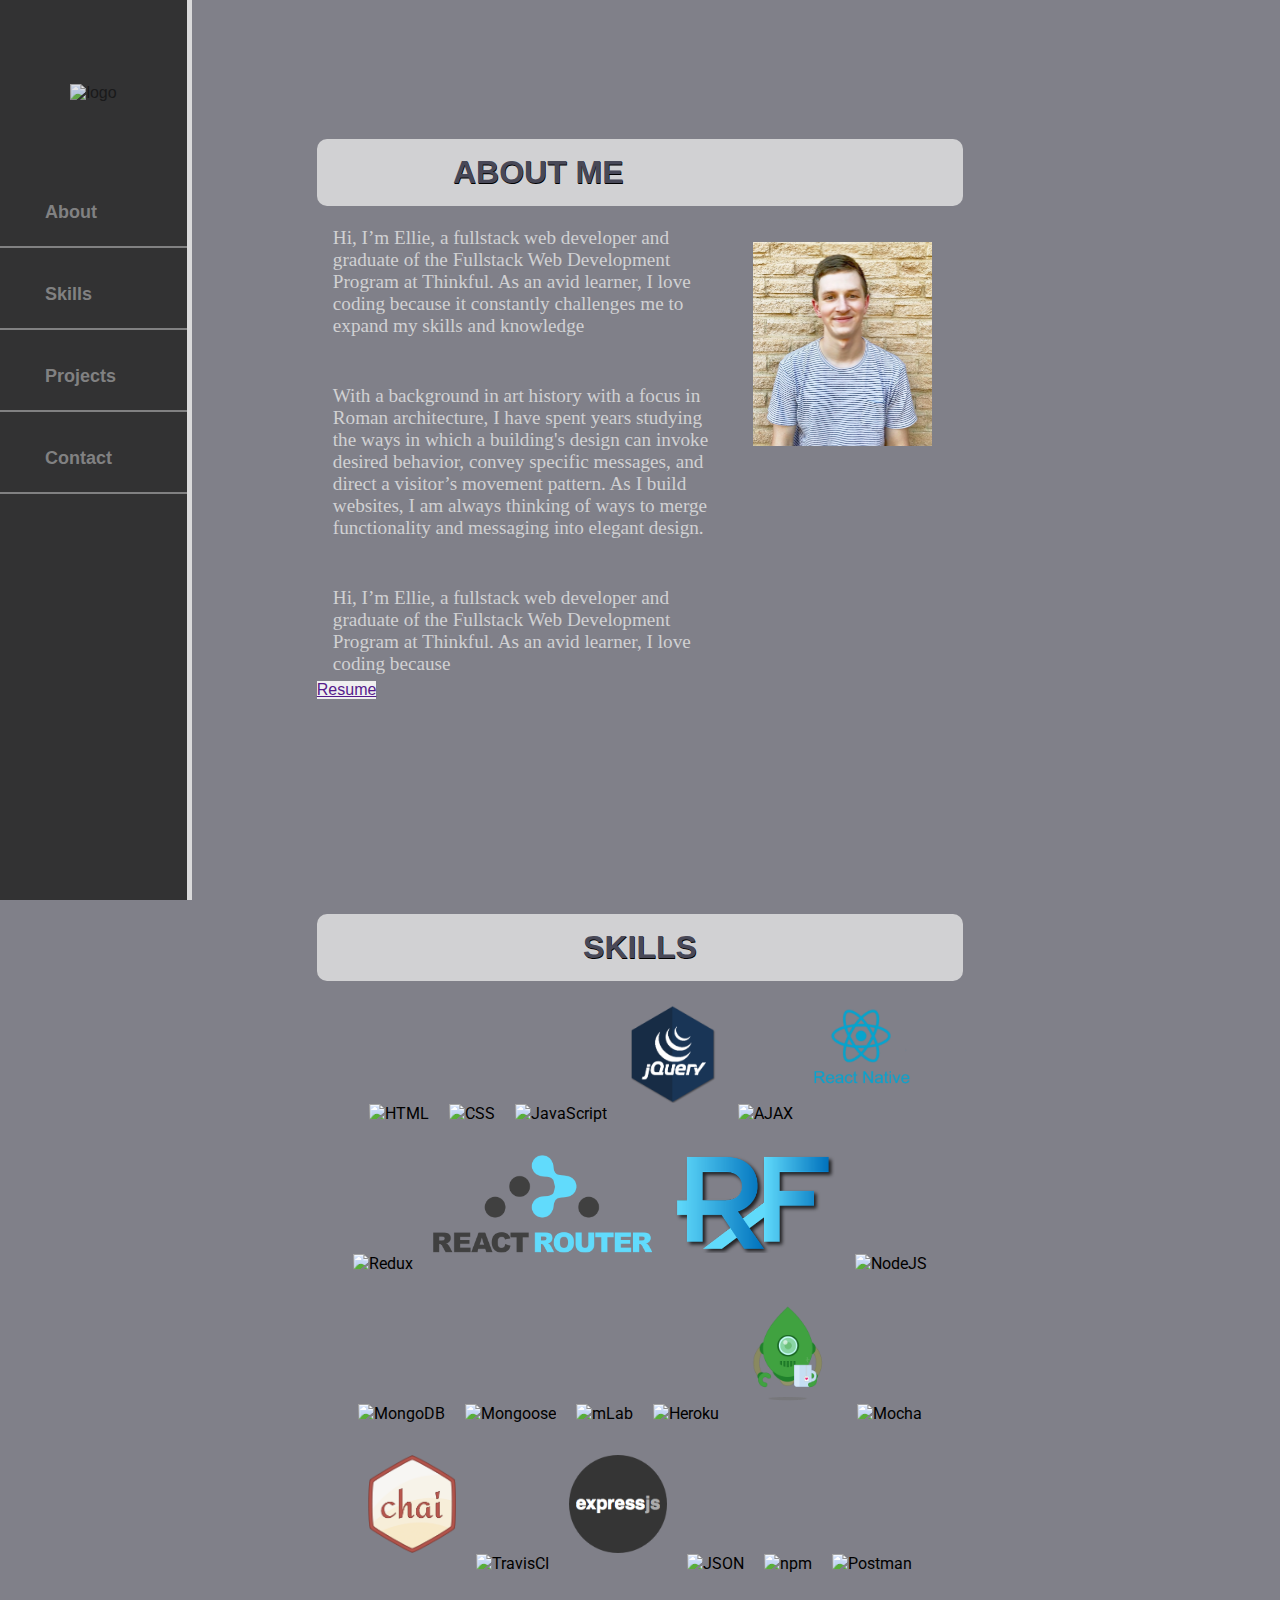
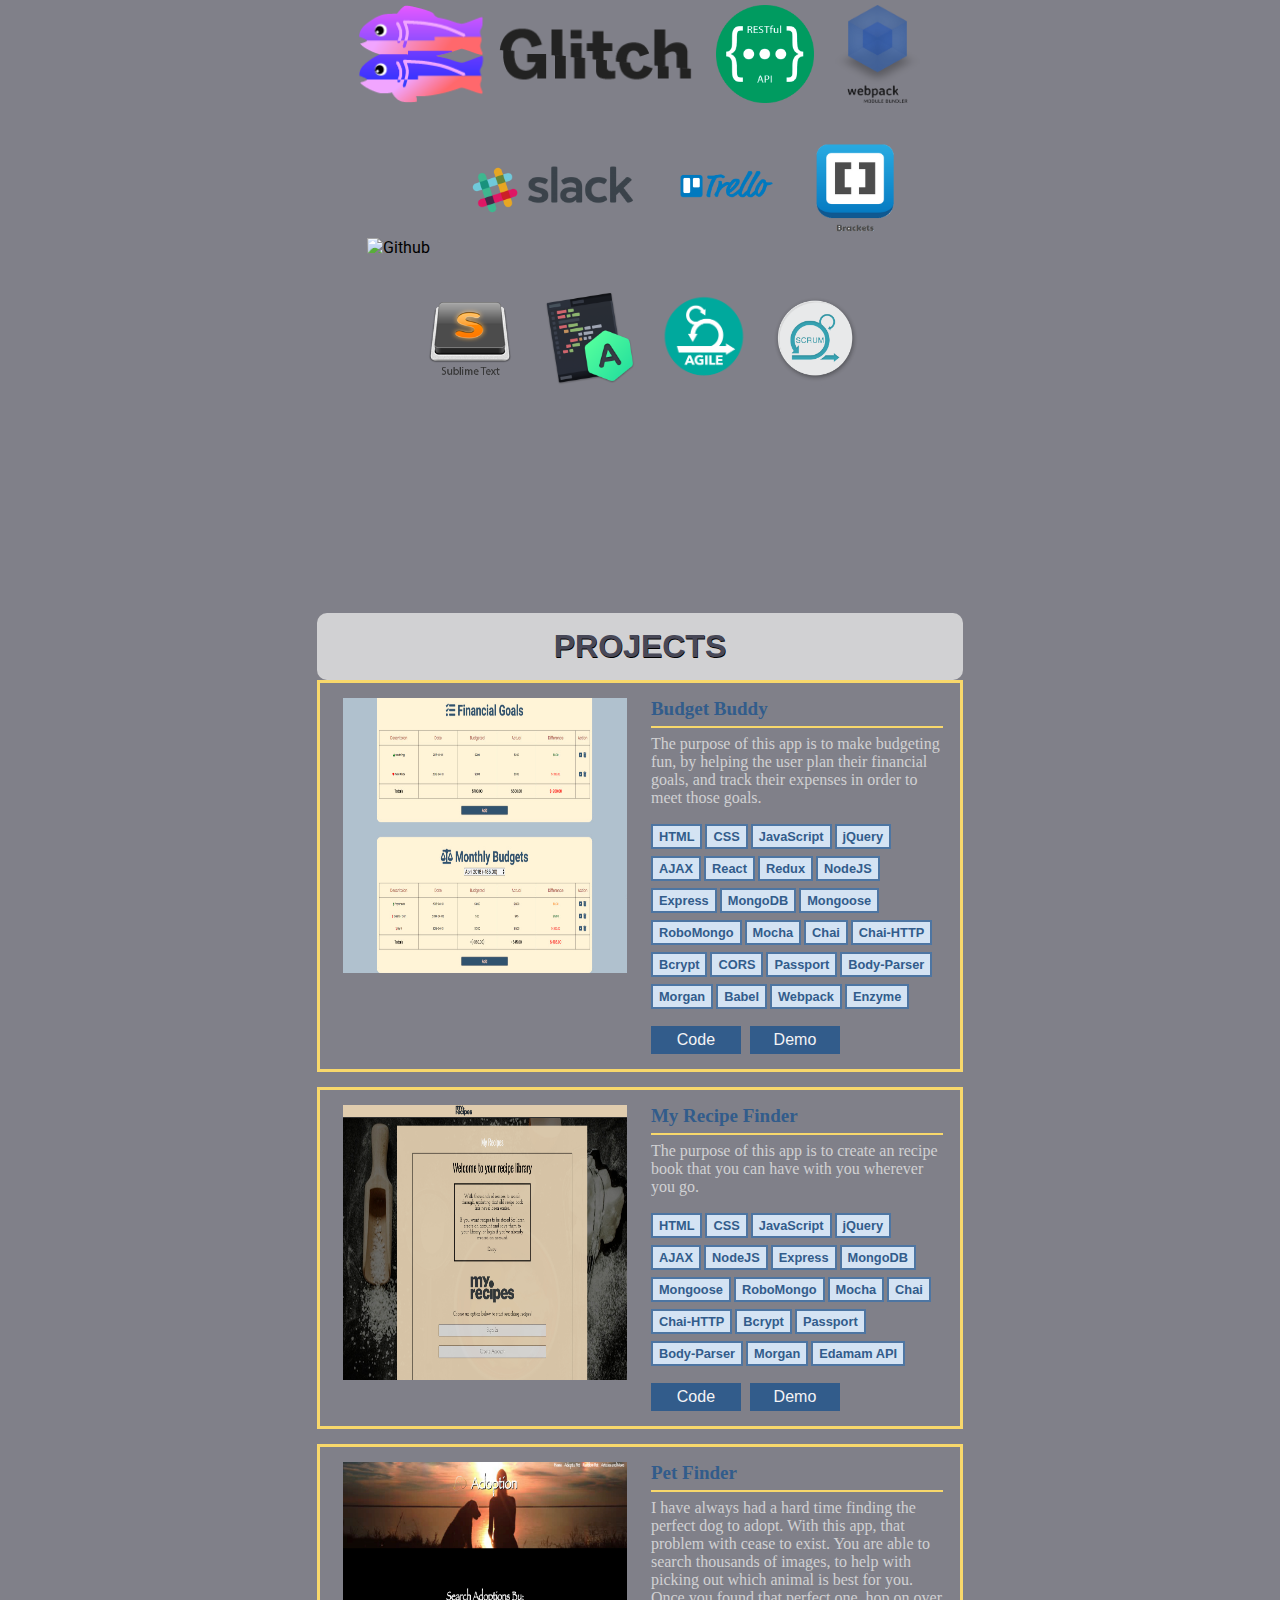
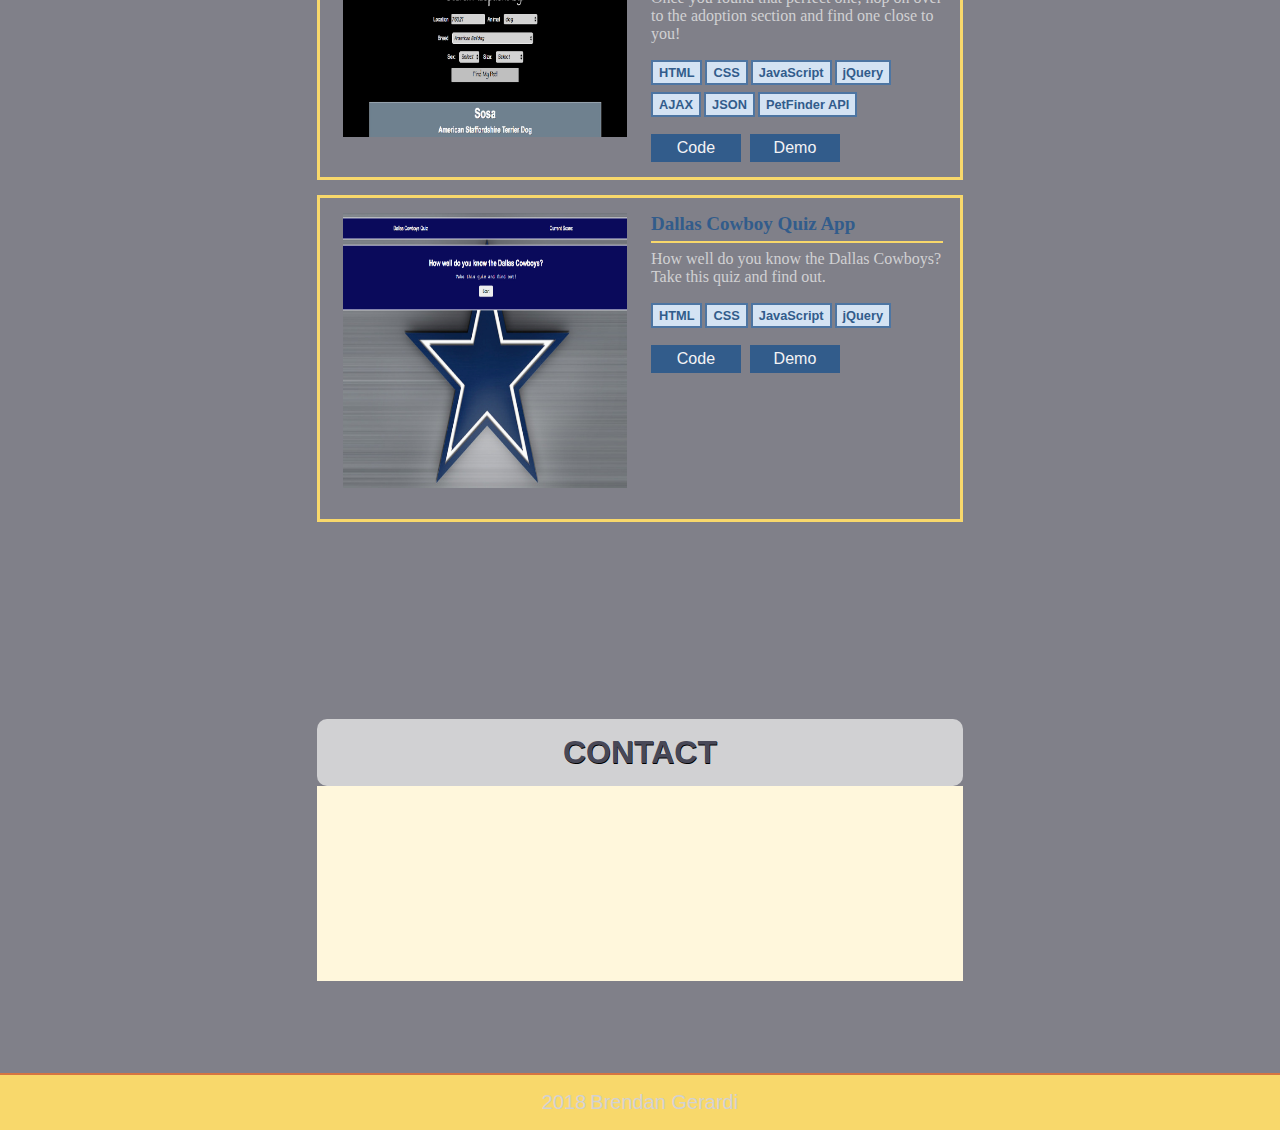
==== public/index.html @ dd5db0bd "updated icons in skill section with transparent background. added headshot" ====
<!DOCTYPE html>
<html lang="en">

<head>
    <meta charset="UTF-8">
    <meta name="viewport" content="width=device-width, initial-scale=1.0">
    <title>Portfolio Capstone</title>
    <link rel="stylesheet" href="https://use.fontawesome.com/releases/v5.0.13/css/all.css" integrity="sha384-DNOHZ68U8hZfKXOrtjWvjxusGo9WQnrNx2sqG0tfsghAvtVlRW3tvkXWZh58N9jp" crossorigin="anonymous">
    <link href="https://fonts.googleapis.com/css?family=Roboto+Mono:500|Roboto:300i" rel="stylesheet">

    <!--
<link rel="stylesheet" href="//code.jquery.com/ui/1.12.1/themes/smoothness/jquery-ui.css">
-->
    <link rel="stylesheet" href="//code.jquery.com/ui/1.12.1/themes/smoothness/jquery-ui.css">

    <link rel="stylesheet" href="./styles.css">
</head>

<body>

    <header class="headerSection">

        <div class="headerContainer">
            <h1 class="headerTitle">
                Building solutions through creative thinking
            </h1>
        </div>

        <div class="subIconContainer">
            <div class="subIcons">
                <!--                <h5 class="welcomeHeader">Check Me Out!</h5>-->
            </div>
        </div>
        <div class="subIconContainer">
            <div class="close"></div>
        </div>

    </header>

    <div class="navigation navigationActive" id="toggle">

        <!--        <div class="close"></div>-->

        <nav class="nav sidenav">

            <div class="nameContainer">
                <img src="../public/website-images/bg-logo-2.png" alt="logo">
            </div>
            <ul>
                <li class="navItem">
                    <a class="navLink" href="#about"><i class="fas fa-user-astronaut navIcon"></i> About</a>
                </li>
                <li class="navItem">
                    <a class="navLink" href="#skills"><i class="far fa-keyboard navIcon"></i> Skills</a>
                </li>
                <li class="navItem dropDown">
                    <button class="dropDownBtn"><i class="far fa-folder-open navIcon"></i> Projects
                        <i class="fa fa-caret-down caret"></i>
                    </button>
                    <div class="dropDownContainer dropDownContent active">
                        <a id="budget" href="">Budget Buddy</a>
                        <a id="recipe" href="">My Recipe Finder</a>
                        <a id="pet" href="">Pet Finder</a>
                        <a id="cowboys" href="">Dallas Cowboys Quiz</a>
                    </div>
                </li>
                <li class="navItem dropDown">
                    <button class="dropDownBtn"><i class="fab fa-rocketchat navIcon"></i> Contact
                        <i class="fa fa-caret-down caret"></i>
                    </button>
                    <div class="dropDownContainer dropDownContent active">
                        <a id="email" href="">Email</a>
                        <a id="github" href="">Github</a>
                        <a id="linkedin" href="">LinkedIn</a>
                        <a id="angleslist" href="">Angels List</a>
                    </div>
                </li>
            </ul>
        </nav>

    </div>

    <section class="aboutMe">

        <div class="sectionContainer">

            <h3 class="sectionTitle specialTitle">
                ABOUT ME
                <img src="../public/website-images/portfolio-headshot.jpg" alt="headshot" class="col-4">
            </h3>

            <div class="aboutMeContainer">
                <p class="aboutMeContent">Hi, I’m Ellie, a fullstack web developer and graduate of the Fullstack Web Development Program at Thinkful. As an avid learner, I love coding because it constantly challenges me to expand my skills and knowledge</p>
                <br>
                <br>
                <p class="aboutMeContent">With a background in art history with a focus in Roman architecture, I have spent years studying the ways in which a building's design can invoke desired behavior, convey specific messages, and direct a visitor’s movement pattern. As I build websites, I am always thinking of ways to merge functionality and messaging into elegant design.</p>
                <br>
                <br>
                <p class="aboutMeContent">Hi, I’m Ellie, a fullstack web developer and graduate of the Fullstack Web Development Program at Thinkful. As an avid learner, I love coding because</p>

                <div class="headShotContainer">

                    <button><a href="" target="_blank">Resume</a></button>

                </div>

            </div>

        </div>

    </section>

    <section class="skills">

        <div class="sectionContainer">

            <h3 class="sectionTitle specialTitle">SKILLS</h3>
            <div class="skillIconsContainer">
                <img src="../github-images/html-logo-2.png" alt="HTML">
                <img src="../github-images/css-logo.png" alt="CSS">
                <img src="../github-images/js-logo.png" alt="JavaScript">
                <img src="../github-images/jquery-logo-new.png" alt="jQuery">
                <img src="../github-images/ajax-logo.png" alt="AJAX">
                <img src="../github-images/react-native-logo.png" alt="React">
                <img src="../github-images/redux.png" alt="Redux">
                <img src="../github-images/react-router-demo.png" alt="React Router">
                <img src="../github-images/redux-from-logo.png" alt="Redux Form">
                <img src="../github-images/node-logo-2.png" alt="NodeJS">
                <img src="../github-images/mongodb-logo.png" alt="MongoDB">
                <img src="../github-images/mongoose-letters.png" alt="Mongoose">
                <img src="../github-images/mlab-logo.png" alt="mLab">
                <img src="../github-images/heroku-logo.png" alt="Heroku">
                <img src="../github-images/robomongo-tea-2-1.png" alt="RoboMongo">
                <img src="../github-images/mocha-logo.png" alt="Mocha">
                <img src="../github-images/chai-logo.png" alt="Chai">
                <img src="../github-images/travis-ci-logo.png" alt="TravisCI">
                <img src="../github-images/expressjs.png" alt="Express">
                <img src="../github-images/json-logo.png" alt="JSON">
                <img src="../github-images/npm-logo.png" alt="npm">
                <img src="../github-images/postman-logo.png" alt="Postman">
                <img src="../github-images/glitch.png" alt="Glitch">
                <img src="../github-images/restful-api.png" alt="Rest API">
                <img src="../github-images/webpack-icon2.png" alt="Webpack">
                <img src="../github-images/github-logo.png" alt="Github">
                <img src="../github-images/slack-trans.png" alt="Slack">
                <img src="../github-images/trello.png" alt="Trello">
                <img src="../github-images/brackets-logo.png" alt="Brackets">
                <img src="../github-images/sublime-text_logo.png" alt="Sublime Text">
                <img src="../github-images/atom.png" alt="Atom">
                <img src="../github-images/agile-logo.png" alt="Agile">
                <img src="../github-images/scrum-logo.png" alt="Scrum">
            </div>

        </div>

    </section>

    <section class="projects">

        <div class="sectionContainer">


            <h3 class="sectionTitle specialTitle">PROJECTS</h3>

            <div class="projectContainer col-12">

                <img class="col-6" src="../github-images/budget-buddy-demo.jpg" alt="budget_buddy_demo" />

                <div class="projectDescription col-6">
                    <h6>Budget Buddy</h6>
                    <p>The purpose of this app is to make budgeting fun, by helping the user plan their financial goals, and track their expenses in order to meet those goals.</p>

                    <ul class="projectSkills">
                        <li>HTML</li>
                        <li>CSS</li>
                        <li>JavaScript</li>
                        <li>jQuery</li>
                        <li>AJAX</li>
                        <li>React</li>
                        <li>Redux</li>
                        <li>NodeJS</li>
                        <li>Express</li>
                        <li>MongoDB</li>
                        <li>Mongoose</li>
                        <li>RoboMongo</li>
                        <li>Mocha</li>
                        <li>Chai</li>
                        <li>Chai-HTTP</li>
                        <li>Bcrypt</li>
                        <li>CORS</li>
                        <li>Passport</li>
                        <li>Body-Parser</li>
                        <li>Morgan</li>
                        <li>Babel</li>
                        <li>Webpack</li>
                        <li>Enzyme</li>
                    </ul>

                    <a href="https://github.com/bgerardi20/budget-buddy-react-capstone-react" target="_blank">Code</a>
                    <a href="https://budget-buddy-react-capstone.herokuapp.com/" target="_blank">Demo</a>

                </div>

            </div>

            <div class="projectContainer col-12">

                <img class="col-6" src="../github-images/my-recipe-finder-demo.jpg" alt="my_recipe_finder_demo" />

                <div class="projectDescription col-6">
                    <h6>My Recipe Finder</h6>
                    <p>The purpose of this app is to create an recipe book that you can have with you wherever you go.</p>

                    <ul class="projectSkills">
                        <li>HTML</li>
                        <li>CSS</li>
                        <li>JavaScript</li>
                        <li>jQuery</li>
                        <li>AJAX</li>
                        <li>NodeJS</li>
                        <li>Express</li>
                        <li>MongoDB</li>
                        <li>Mongoose</li>
                        <li>RoboMongo</li>
                        <li>Mocha</li>
                        <li>Chai</li>
                        <li>Chai-HTTP</li>
                        <li>Bcrypt</li>
                        <li>Passport</li>
                        <li>Body-Parser</li>
                        <li>Morgan</li>
                        <li>Edamam API</li>
                    </ul>

                    <a href="https://github.com/bgerardi20/my-recipe-finder-node-capstone" target="_blank">Code</a>
                    <a href="https://my-recipe-finder-node-capstone.herokuapp.com/" target="_blank">Demo</a>

                </div>

            </div>

            <div class="projectContainer col-12">

                <img class="col-6" src="../github-images/pet-adoption-demo.png" alt="pet_adoption_demo" />

                <div class="projectDescription col-6">
                    <h6>Pet Finder</h6>
                    <p>I have always had a hard time finding the perfect dog to adopt. With this app, that problem with cease to exist. You are able to search thousands of images, to help with picking out which animal is best for you. Once you found that perfect one, hop on over to the adoption section and find one close to you!</p>

                    <ul class="projectSkills">
                        <li>HTML</li>
                        <li>CSS</li>
                        <li>JavaScript</li>
                        <li>jQuery</li>
                        <li>AJAX</li>
                        <li>JSON</li>
                        <li>PetFinder API</li>
                    </ul>

                    <a href="https://github.com/bgerardi20/pet-adoption-api-capstone" target="_blank">Code</a>
                    <a href="https://bgerardi20.github.io/pet-adoption-api-capstone" target="_blank">Demo</a>

                </div>

            </div>

            <div class="projectContainer col-12">

                <img class="col-6" src="../github-images/cowboy-quiz-app-demo.jpg" alt="cowboy_quiz_app_demo" />

                <div class="projectDescription col-6">
                    <h6>Dallas Cowboy Quiz App</h6>
                    <p>How well do you know the Dallas Cowboys? Take this quiz and find out.</p>

                    <ul class="projectSkills">
                        <li>HTML</li>
                        <li>CSS</li>
                        <li>JavaScript</li>
                        <li>jQuery</li>
                    </ul>

                    <a href="https://github.com/bgerardi20/cowboy-quiz-app" target="_blank">Code</a>
                    <a href="https://bgerardi20.github.io/cowboy-quiz-app/" target="_blank">Demo</a>

                </div>

            </div>



        </div>

    </section>


    <section class="contact">
        <div class="sectionContainer">
            <h3 class="sectionTitle specialTitle">CONTACT</h3>

            <div class="contactIconContainer">
                <a class="footer" href="mailto:brendan.gerardi@gmail.com" target="_blank"><i class="fas fa-envelope footerIcon"></i></a>
                <a class="footer" href="https://github.com/bgerardi20" target="_blank"><i class="fab fa-github"></i></a>
                <a class="footer" href="https://www.linkedin.com/in/brendan-gerardi-45b11111b/" target="_blank"><i class="fab fa-linkedin footerIcon"></i></a>
                <a class="footer" href="https://angel.co/brendan-gerardi" target="_blank"><i class="fab fa-angellist"></i></a>
            </div>
        </div>
    </section>


    <footer>
        <div class="footerInfo">
            <p><i class="far fa-copyright"></i> 2018</p>
            <p>Brendan Gerardi</p>
        </div>
    </footer>


    <script src="https://code.jquery.com/jquery-3.3.1.js" integrity="sha256-2Kok7MbOyxpgUVvAk/HJ2jigOSYS2auK4Pfzbm7uH60=" crossorigin="anonymous"></script>

    <script src="../public/client.js"></script>

</body>

</html>
---- public/styles.css ----
* {
    margin: 0;
    padding: 0;
    border: 0;
    font-size: 100%;
    /*The box-sizing property is used to tell the browser what the sizing properties (width and height) should include border-box.*/
    box-sizing: border-box;
    /*reset Chrome user agent styles*/
    -webkit-margin-before: 0px;
    -webkit-margin-after: 0px;
    -webkit-margin-start: 0px;
    -webkit-margin-end: 0px;
    -webkit-padding-before: 0px;
    -webkit-padding-after: 0px;
    -webkit-padding-start: 0px;
    -webkit-padding-end: 0px;
    /*reset Firefox user agent styles*/
    -moz-margin-before: 0px;
    -moz-margin-after: 0px;
    -moz-margin-start: 0px;
    -moz-margin-end: 0px;
    -moz-padding-before: 0px;
    -moz-padding-after: 0px;
    -moz-padding-start: 0px;
    -moz-padding-end: 0px;
    /*reset Internet Explorer user agent styles*/
    -ms-margin-before: 0px;
    -ms-margin-after: 0px;
    -ms-margin-start: 0px;
    -ms-margin-end: 0px;
    -ms-padding-before: 0px;
    -ms-padding-after: 0px;
    -ms-padding-start: 0px;
    -ms-padding-end: 0px;
    /*reset Opera user agent styles*/
    -o-margin-before: 0px;
    -o-margin-after: 0px;
    -o-margin-start: 0px;
    -o-margin-end: 0px;
    -o-padding-before: 0px;
    -o-padding-after: 0px;
    -o-padding-start: 0px;
    -o-padding-end: 0px;
}

/*header section */

body {
    background-color: #808089;
    font-family: 'Roboto', sans-serif;
}

header {
    background: url(./website-images/light-bulb-header-image.jpg) no-repeat;
    background-position: 0% 50%;
    background-size: cover;
    opacity: 0.9;
    width: 100%;
    height: -webkit-fill-available;
    /*    position: absolute;*/
    /*    filter: contrast(90%) brightness(70%);*/
    filter: brightness(80%);
}

/*
.headerSection {
    position: absolute;
}
*/

img {
    height: 130px;
    padding-left: .5rem;
    padding-right: .5rem;
    padding-top: 1rem;
    padding-bottom: 1rem;
}

h4 {
    font-size: 22px;
}

p {
    font-family: 'Libre Baskerville', serif;
    color: #D1D1D3;
}

.headerTitle {
    color: white;
    text-shadow: 2px 2px black;
    position: absolute;
    font-size: 5rem;
    text-align: center;
    width: 75%;
    bottom: 83px;
    right: 8px;
    font-family: 'Roboto Mono', monospace;
}

.nameContainer {
    padding-top: 3rem;
    padding-bottom: 3rem;
    width: 100%;
    text-align: center;
}

div.nameContainer h1 {
    color: white;
    text-align: center;
    font-size: 45px;
}

div.nameContainer img {
    /*    color: white;*/
}

.navIcon {
    font-size: 35px;
    padding-right: 25px;
    padding-left: 5px;
    width: 33%;
}

#toggle {}

.subIcons {
    background: url(../public/website-images/grey-menu-icon2.png) center center no-repeat;
    background-size: 3rem;
    background-color: #f4511e;
    border: none;
    opacity: .6;
    cursor: pointer;
    width: 3.5%;
    height: 6.5%;
    position: fixed;
    top: 50%;
    left: 0.1%;
    z-index: 99;
    -moz-transition: 0.3s;
    -o-transition: 0.3s;
    -webkit-transition: 0.3s;
    transition: 0.3s;
    filter: none;
}

.subIcons:hover {
    opacity: 1;
    filter: none;
    transform: rotateZ(180deg);
}

.close {
    background: url(../public/website-images/cross-icon.png) center center no-repeat;
    background-size: 4rem;
    background-color: #F45122;
    border: none;
    cursor: pointer;
    width: 3%;
    height: 6%;
    position: fixed;
    top: 50%;
    left: 15.1%;
    z-index: 99;
    opacity: .6;
    -moz-transition: all .6s;
    -o-transition: all .6s;
    -webkit-transition: all .6s;
    transition: all .6s ease;
    /*
    -ms-transform: rotate(180deg);
    -webkit-transform: rotate(180deg);
    transform: rotate(180deg);
*/
}

.close:hover {
    transform: rotate(-180deg);
    opacity: 1;
}

/* Fixed sidenav, full height */

.sidenav {
    height: 100%;
    width: 15%;
    position: fixed;
    z-index: 1;
    top: 0;
    left: 0;
    background-color: #1e1e1e;
    overflow-x: hidden;
    padding-top: 20px;
    font-family: 'Lato', sans-serif;
    opacity: .8;
    border-right: 5px solid #f1f1f1;
}

/* Style the sidenav links and the dropdown button */

.sidenav a,
.dropDownBtn {
    padding: 20px 15px 20px 15px;
    text-decoration: none;
    font-size: 18px;
    font-weight: bold;
    color: #818181;
    display: block;
    border-bottom: 2px solid;
    background: none;
    width: 100%;
    text-align: left;
    cursor: pointer;
    outline: none;
}

/* Add an active class to the active dropdown button */

.active {
    color: white;
}

/* Dropdown container (hidden by default). Optional: add a lighter background color and some left padding to change the design of the dropdown content */

.dropDownContainer {
    display: none;
    padding-top: 10px;
    width: 100%;
}

/* Optional: Style the caret down icon */

.fa-caret-down {
    float: right;
    padding-right: 8px;
    padding-top: 8%;
}

.dropDownContent a {
    color: #f1f1f1;
    padding: 10px 20px;
    text-decoration: none;
    display: block;
    text-align: right;
    border: none;
    font-size: 15px;
}

.navigation {
    position: fixed;
    left: 0;
    top: 0;
    height: 100%;
    -webkit-transition: all 0.3s ease;
    transition: all 3s ease-in;
    z-index: 2000;
    width: 15%;
    overflow: hidden;
    /*    border-right: 5px solid white;*/
}

.nav li {
    display: block;
}





.specialTitle {
    background-color: #D1D1D3;
    padding: 15px;
    border-radius: 10px 10px;
    text-align: center;
}

/*header section */

section h3 {
    font-family: 'Libre Franklin', sans-serif;
    color: #484857;
    text-shadow: 0.5px 0.5px black;
    font-size: 2rem;
}

section.aboutMe p {
    padding-top: 5px;
    font-size: 1.2rem;
    padding-bottom: 5px;
}

section.aboutMe .aboutMeContainer,
.contactIconContainer {
    /*    border: 3px solid #F8D86B;*/
    padding-top: 1rem;
    padding-bottom: 2rem;
}


.sectionContainer {
    width: 95%;
    max-width: 1100px;
    display: block;
    padding: 0.7rem;
    margin-left: auto;
    margin-right: auto;
    margin-top: 1rem;
    margin-bottom: 1rem;
}

.skillIconsContainer {
    max-width: 1100px;
    display: block;
    padding: 0.5rem;
    margin-left: auto;
    margin-right: auto;
    /*    margin-top: 1rem;*/
    margin-bottom: 1rem;
    text-align: center;
    /*    background-color: #FFF7DC;*/
    border-radius: 10px 10px;
}

section.skills .skills-container {
    width: 100%;
    /*    background-color: #FFFFFF;*/
    margin-bottom: 1rem;
    padding-left: 1rem;
    padding-right: 1rem;
    padding-top: 1rem;
    padding-bottom: 1rem;
    text-align: center;
}

section.skills .skills-container img {
    padding-left: ;
    padding-right: ;
    padding-bottom: ;
}

.aboutMe,
.skills,
.contact,
.projects {
    width: 60%;
    margin-left: auto;
    margin-right: auto;
    padding-top: 7rem;
    padding-bottom: 1rem;
    padding-right: 2rem;
    padding-left: 2rem;
}

section.aboutMe img {
    float: right;
    padding-right: 1rem;
    width: 33%;
    height: auto;
    margin-top: 4.5rem;
    border-radius: 6%
}

.aboutMeContent {
    width: 66%;
    padding-left: 1rem;
    padding-right: 1rem;
}

/* */

/*contact section*/

section.contact i {
    font-size: 7rem;
    color: #325C8B;
    padding-left: 3rem;
    padding-right: 3rem;
}

.contactIconContainer {
    margin-left: auto;
    margin-right: auto;
    margin-bottom: 3rem;
    padding-top: 2rem;
    padding-bottom: 2rem;
    text-align: center;
    background-color: #FFF7DC;
}

section.projects .projectContainer img {
    height: 307px;
    margin-top: -1rem;
    padding-right: 10px;
    width: 49.5%;
    vertical-align: top;
    display: inline-block;
}

section.projects .projectContainer {
    /*    background-color: #F4F3F5;*/
    margin-bottom: 15px;
    padding: 15px;
    border: 3px solid #F8D86B;
}

section.projects .projectContainer h6 {
    font-family: 'Libre Franklin', sans-serifx;
    font-size: 19px;
    border-bottom: 2px solid #F8D86B;
    padding-bottom: 6px;
    color: #325C8B;
}

section.projects .projectContainer ul {
    margin-top: 10px;
    margin-left: auto;
    margin-right: auto;
    font-size: .8rem;
}

section.projects .projectContainer li {
    display: inline-block;
    padding-top: 3px;
    padding-bottom: 3px;
    padding-left: 6px;
    padding-right: 6px;
    margin-bottom: 7px;
    border: 2px solid #4D75A2;
    background-color: #D4E3F3;
    font-family: 'Libre Franklin', sans-serif;
    font-weight: bold;
    color: #325C8B;
}

section.projects .projectContainer a {
    text-decoration: none;
    padding-top: 5px;
    padding-bottom: 5px;
    display: inline-block;
    background-color: #325C8B;
    color: #F4F3F5;
    margin-top: 10px;
    margin-right: 5px;
    width: 90px;
    text-align: center;
    font-family: 'Libre Franklin', sans-serif;
}

section.projects .projectContainer div {
    width: 49.5%;
    vertical-align: top;
    display: inline-block;
    padding-left: 10px;
}

section.projects .projectDescription p {
    padding-top: 7px;
    padding-bottom: 7px;
}




/**/

/*footer section*/

footer {
    text-align: center;
    /*    background-color: #FFCFB6;*/
    background-color: #F8D86B;
    border-top: 2px solid #D57541;
    /*    height: 100px;*/
    padding: 1rem;
}


div.footerInfo p {
    display: inline;
    margin-left: auto;
    margin-right: auto;
    font-size: 20px;
    font-family: 'Libre Franklin', sans-serif;

}




nav:hover {
    /*    opacity: 1;*/
    /*    border-right: 5px solid #f1f1f1;*/
}

header:hover {
    opacity: 1;
}

.dropDownContent a:hover {
    /*    background-color: #65606C;*/
    background-color: #EEE4E4;
    color: black;
}

.dropDown:hover .dropDownContent {
    display: block;
}

/* On mouse-over */

.dropDownBtn:hover,
.navLink:hover {
    color: #f1f1f1;
}

.dropDownBtn a:hover {
    color: black;
}

section.contact i:hover {
    text-shadow: 4px 4px #F89C6B;
}




@media screen and (min-width: 701px) {
    .navigation {
        overflow: visible;
    }
}

@media screen and (min-width: 701px) {
    .navigation-active .nav li {
        width: 230px;
    }
}

@media screen and (min-width: 701px) {
    .nav li {
        /*        width: 70px;*/
        overflow: hidden;
        background: #1e1e1e;
        -webkit-transition: width 0.3s ease;
        transition: width 0.3s ease;
    }
}
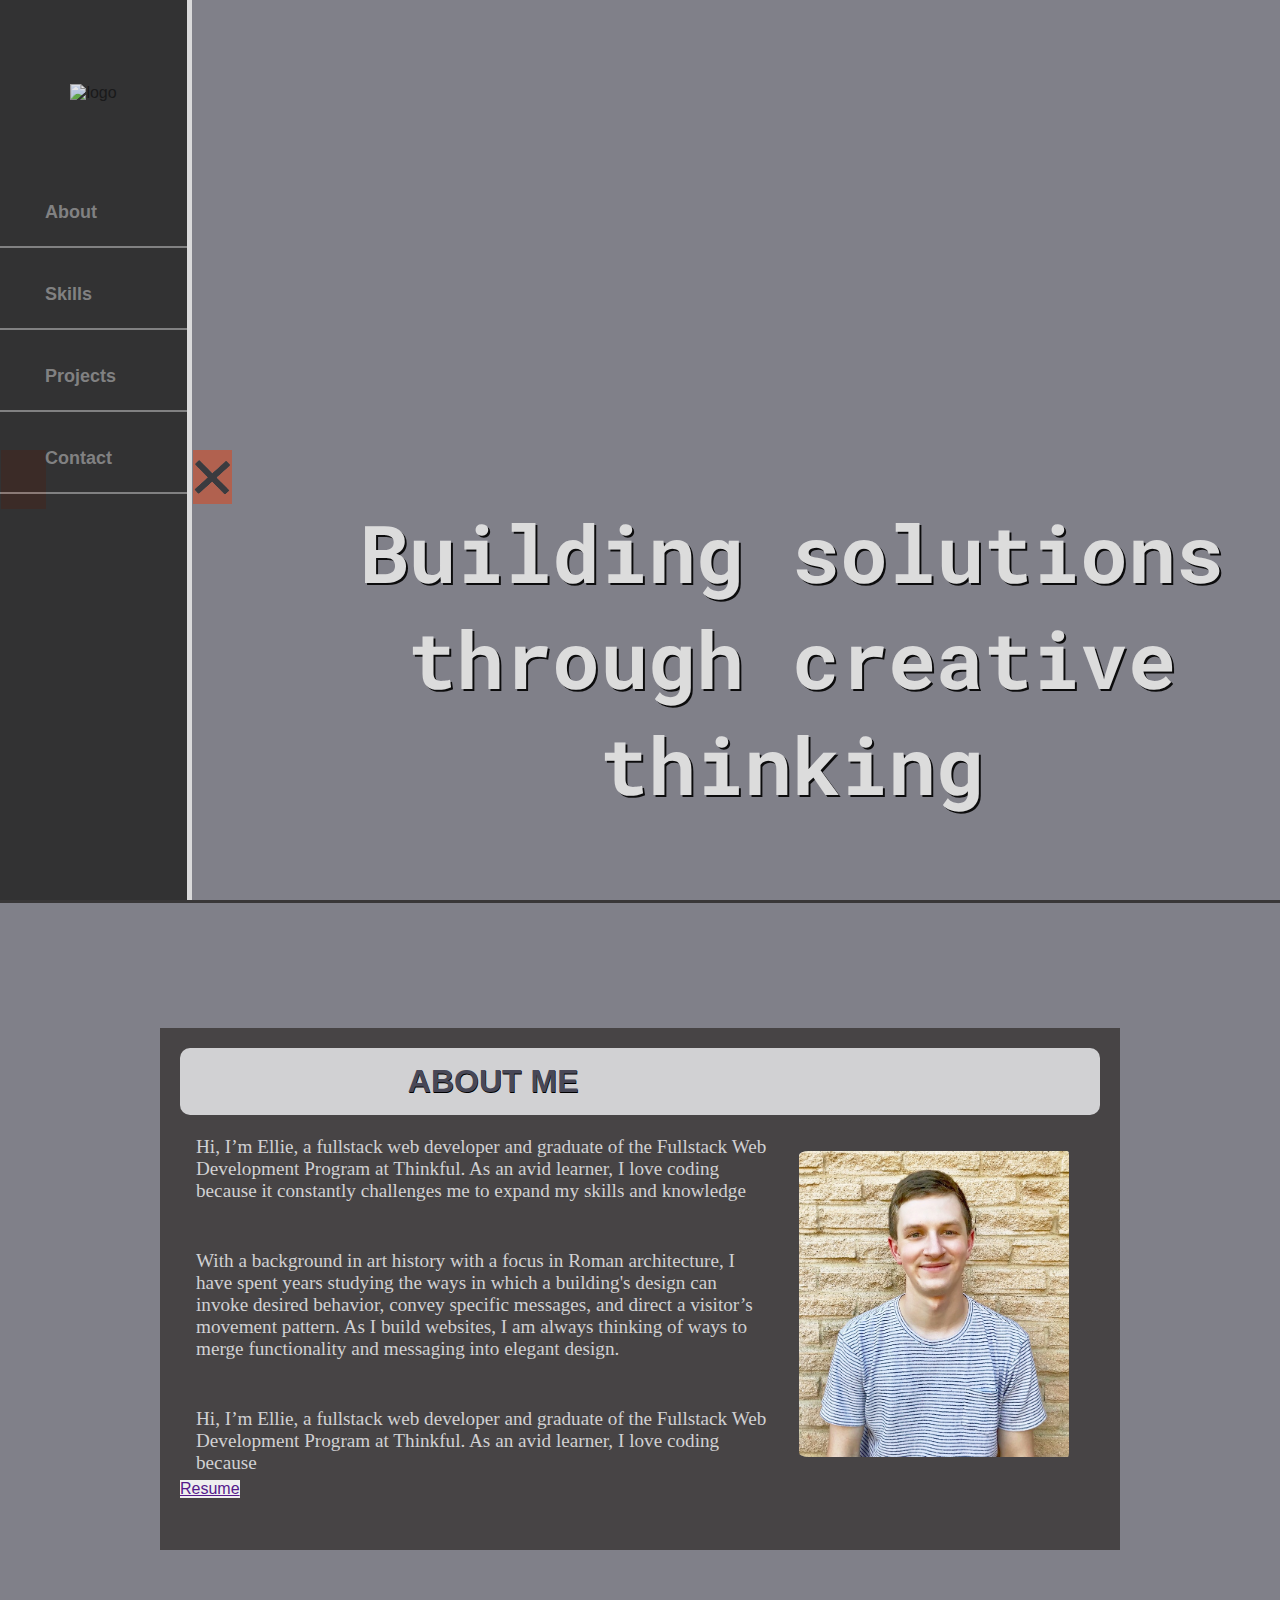
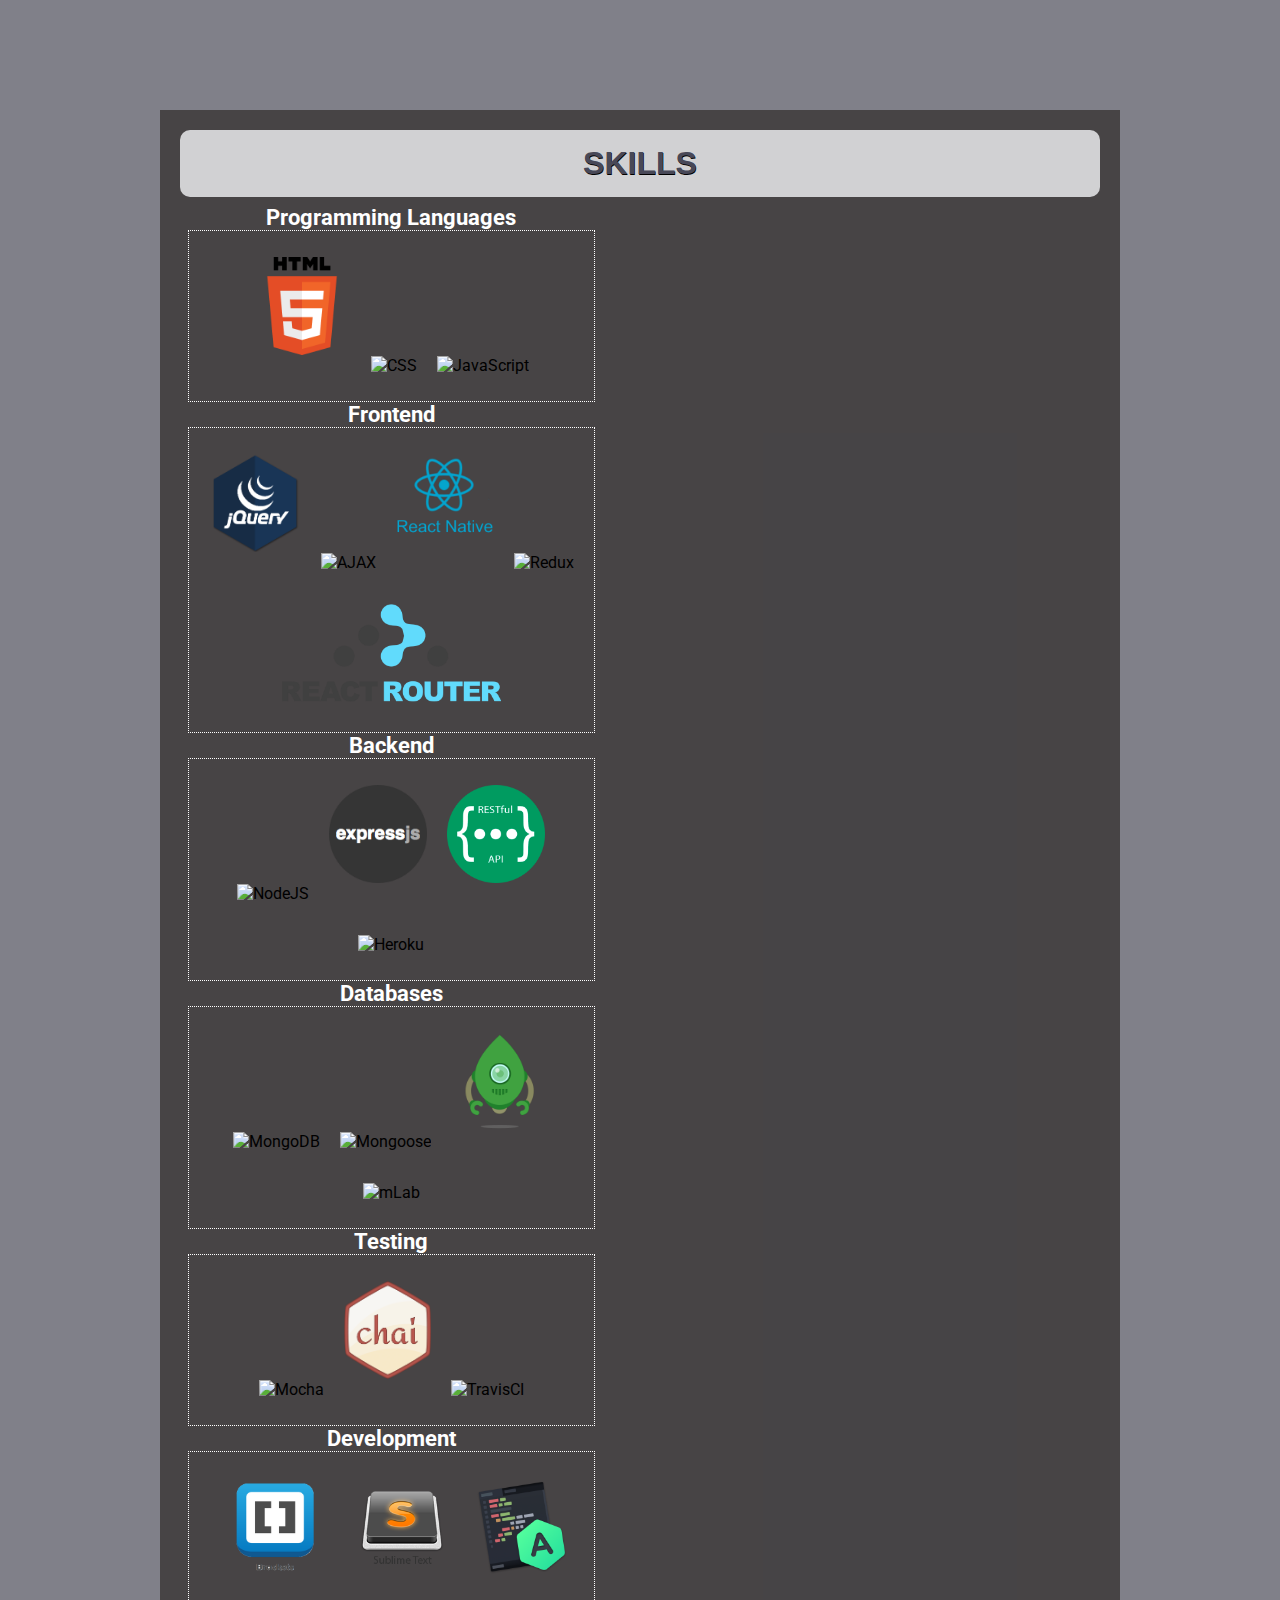
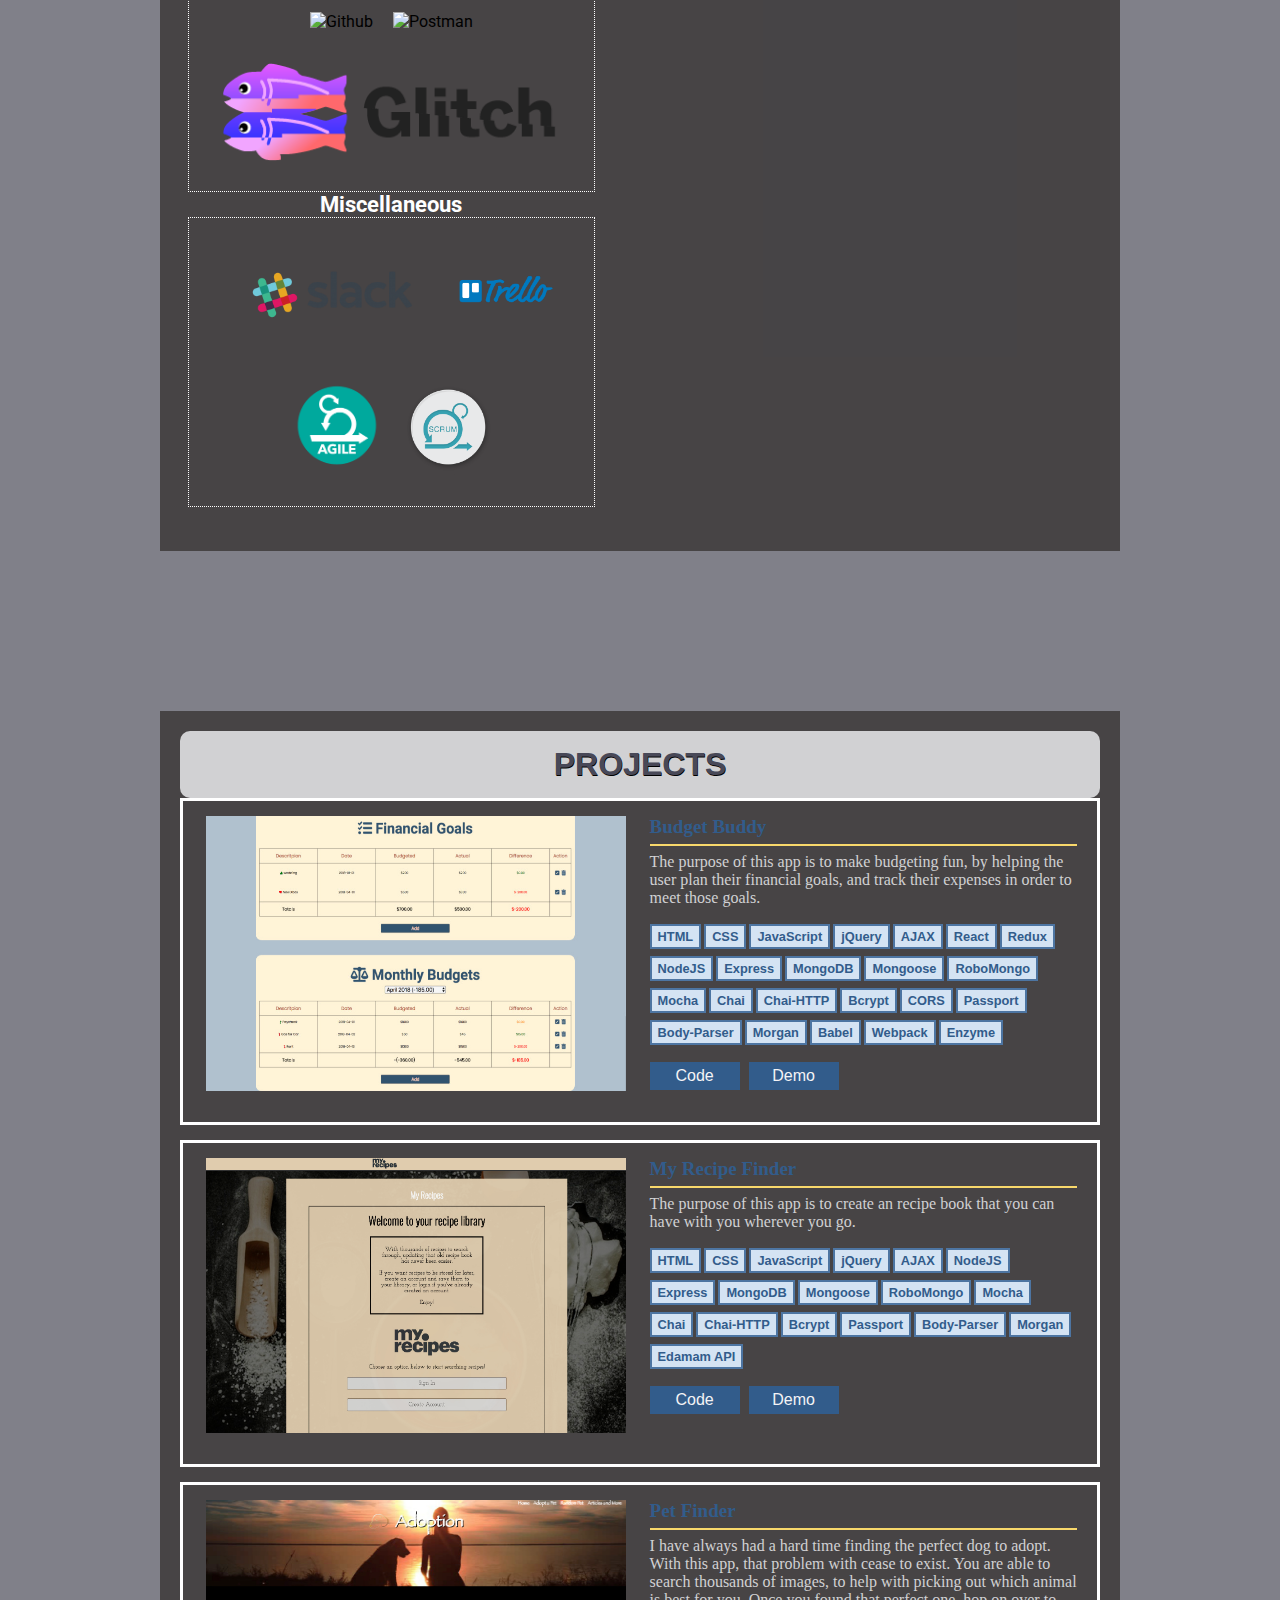
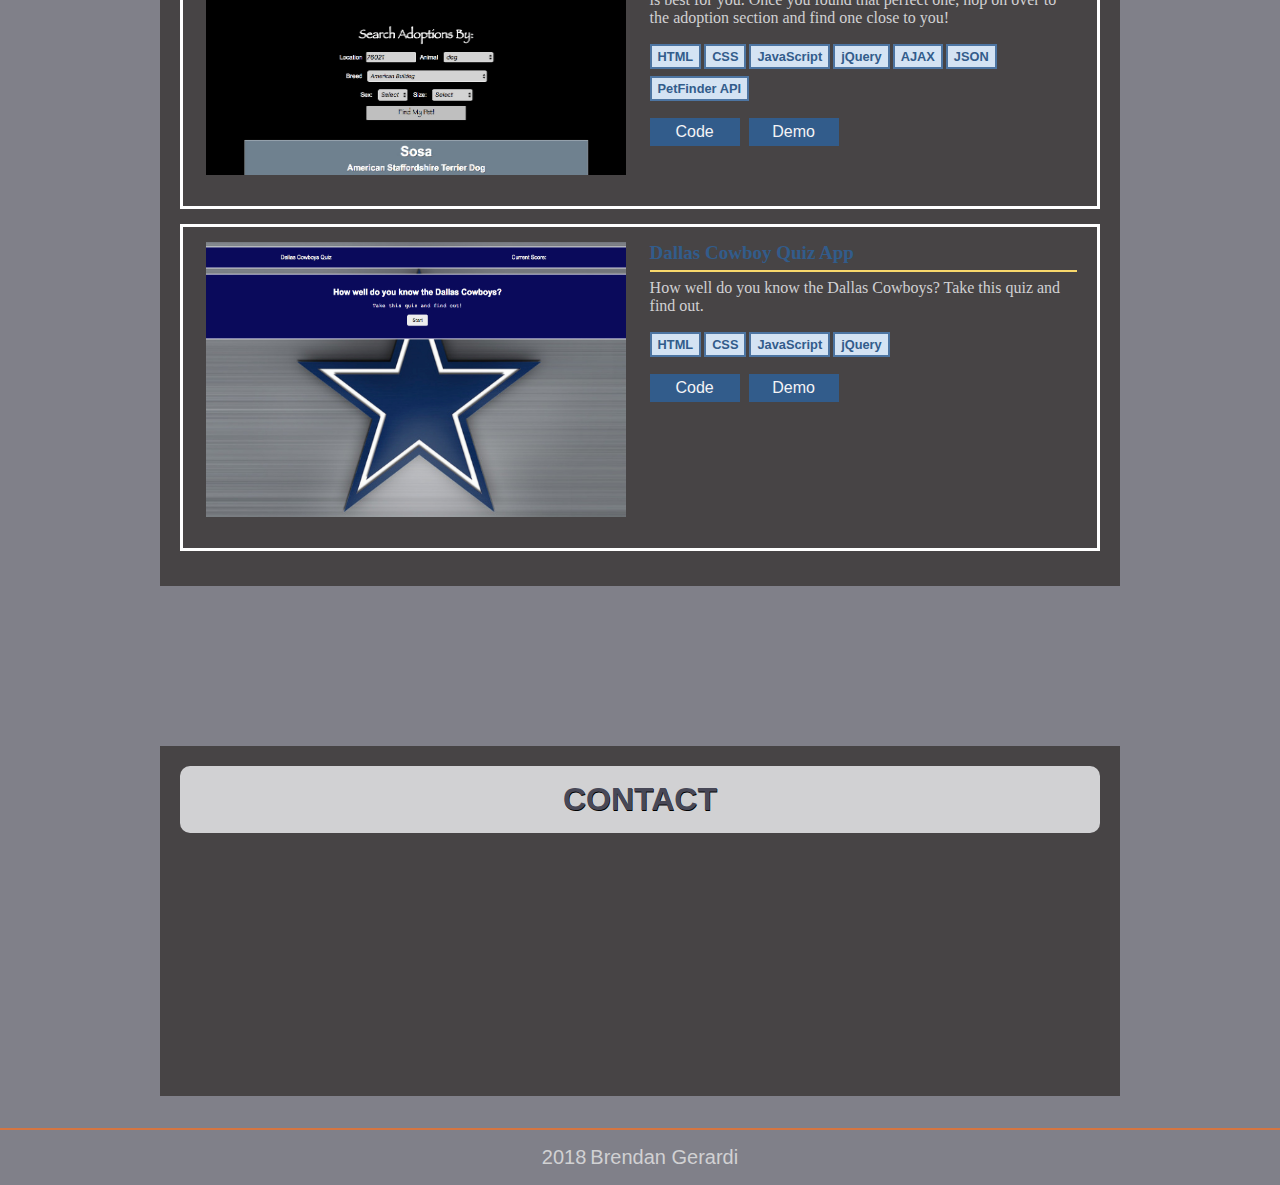
==== commit 5fbab65b: "added new background, neew container colors ands styling and making skills section inline-block" ====
--- a/public/index.html
+++ b/public/index.html
@@ -37,284 +37,338 @@
 
     </header>
 
-    <div class="navigation navigationActive" id="toggle">
-
-        <!--        <div class="close"></div>-->
-
-        <nav class="nav sidenav">
-
-            <div class="nameContainer">
-                <img src="../public/website-images/bg-logo-2.png" alt="logo">
-            </div>
-            <ul>
-                <li class="navItem">
-                    <a class="navLink" href="#about"><i class="fas fa-user-astronaut navIcon"></i> About</a>
-                </li>
-                <li class="navItem">
-                    <a class="navLink" href="#skills"><i class="far fa-keyboard navIcon"></i> Skills</a>
-                </li>
-                <li class="navItem dropDown">
-                    <button class="dropDownBtn"><i class="far fa-folder-open navIcon"></i> Projects
-                        <i class="fa fa-caret-down caret"></i>
-                    </button>
-                    <div class="dropDownContainer dropDownContent active">
-                        <a id="budget" href="">Budget Buddy</a>
-                        <a id="recipe" href="">My Recipe Finder</a>
-                        <a id="pet" href="">Pet Finder</a>
-                        <a id="cowboys" href="">Dallas Cowboys Quiz</a>
-                    </div>
-                </li>
-                <li class="navItem dropDown">
-                    <button class="dropDownBtn"><i class="fab fa-rocketchat navIcon"></i> Contact
-                        <i class="fa fa-caret-down caret"></i>
-                    </button>
-                    <div class="dropDownContainer dropDownContent active">
-                        <a id="email" href="">Email</a>
-                        <a id="github" href="">Github</a>
-                        <a id="linkedin" href="">LinkedIn</a>
-                        <a id="angleslist" href="">Angels List</a>
-                    </div>
-                </li>
-            </ul>
-        </nav>
-
+    <div class="imageContainer">
+
+        <div class="navigation navigationActive" id="toggle">
+
+            <!--        <div class="close"></div>-->
+
+            <nav class="nav sidenav">
+
+                <div class="nameContainer">
+                    <img src="../public/website-images/bg-logo-2.png" alt="logo">
+                </div>
+                <ul>
+                    <li class="navItem">
+                        <a class="navLink" href="#about"><i class="fas fa-user-astronaut navIcon"></i> About</a>
+                    </li>
+                    <li class="navItem">
+                        <a class="navLink" href="#skills"><i class="far fa-keyboard navIcon"></i> Skills</a>
+                    </li>
+                    <li class="navItem dropDown">
+                        <button class="dropDownBtn"><i class="far fa-folder-open navIcon"></i> Projects
+                            <i class="fa fa-caret-down caret"></i>
+                        </button>
+                        <div class="dropDownContainer dropDownContent active">
+                            <a id="budget" href="">Budget Buddy</a>
+                            <a id="recipe" href="">My Recipe Finder</a>
+                            <a id="pet" href="">Pet Finder</a>
+                            <a id="cowboys" href="">Dallas Cowboys Quiz</a>
+                        </div>
+                    </li>
+                    <li class="navItem dropDown">
+                        <button class="dropDownBtn"><i class="fab fa-rocketchat navIcon"></i> Contact
+                            <i class="fa fa-caret-down caret"></i>
+                        </button>
+                        <div class="dropDownContainer dropDownContent active">
+                            <a id="email" href="">Email</a>
+                            <a id="github" href="">Github</a>
+                            <a id="linkedin" href="">LinkedIn</a>
+                            <a id="angleslist" href="">Angels List</a>
+                        </div>
+                    </li>
+                </ul>
+            </nav>
+
+        </div>
+
+        <section class="aboutMe">
+
+            <div class="sectionContainer">
+
+                <h3 class="sectionTitle specialTitle">
+                    ABOUT ME
+                    <img src="../public/website-images/portfolio-headshot.jpg" alt="headshot" class="col-4">
+                </h3>
+
+                <div class="aboutMeContainer">
+                    <p class="aboutMeContent">Hi, I’m Ellie, a fullstack web developer and graduate of the Fullstack Web Development Program at Thinkful. As an avid learner, I love coding because it constantly challenges me to expand my skills and knowledge</p>
+                    <br>
+                    <br>
+                    <p class="aboutMeContent">With a background in art history with a focus in Roman architecture, I have spent years studying the ways in which a building's design can invoke desired behavior, convey specific messages, and direct a visitor’s movement pattern. As I build websites, I am always thinking of ways to merge functionality and messaging into elegant design.</p>
+                    <br>
+                    <br>
+                    <p class="aboutMeContent">Hi, I’m Ellie, a fullstack web developer and graduate of the Fullstack Web Development Program at Thinkful. As an avid learner, I love coding because</p>
+
+                    <div class="headShotContainer">
+
+                        <button><a href="" target="_blank">Resume</a></button>
+
+                    </div>
+
+                </div>
+
+            </div>
+
+        </section>
+
+        <section class="skills">
+
+            <div class="sectionContainer">
+
+                <h3 class="sectionTitle specialTitle">SKILLS</h3>
+                <div class="skillIconsContainer">
+
+                    <div class="skillsInnerSection">
+                        <div class="name">
+                            <h4>Programming Languages</h4>
+                        </div>
+                        <div class="icons">
+                            <img src="../github-images/html5.png" alt="HTML">
+                            <img src="../github-images/css-logo.png" alt="CSS">
+                            <img src="../github-images/js-logo.png" alt="JavaScript">
+                        </div>
+                    </div>
+                    <div class="skillsInnerSection">
+                        <div class="name">
+                            <h4>Frontend</h4>
+                        </div>
+                        <div class="icons">
+                            <img src="../github-images/jquery-logo-new.png" alt="jQuery">
+                            <img src="../github-images/ajax-logo.png" alt="AJAX">
+                            <img src="../github-images/react-native-logo.png" alt="React">
+                            <img src="../github-images/redux.png" alt="Redux">
+                            <img src="../github-images/react-router-demo.png" alt="React Router">
+                            <!--                            <img src="../github-images/redux-from-logo.png" alt="Redux Form">-->
+                            <!--                            <img src="../github-images/webpack-icon2.png" alt="Webpack">-->
+                        </div>
+                    </div>
+                    <div class="skillsInnerSection">
+                        <div class="name">
+                            <h4>Backend</h4>
+                        </div>
+                        <div class="icons">
+                            <img src="../github-images/node-logo-2.png" alt="NodeJS">
+                            <img src="../github-images/expressjs.png" alt="Express">
+                            <img src="../github-images/restful-api.png" alt="Rest API">
+                            <!--                            <img src="../github-images/json-logo.png" alt="JSON">-->
+                            <img src="../github-images/heroku-logo.png" alt="Heroku">
+                        </div>
+                    </div>
+                    <div class="skillsInnerSection">
+                        <div class="name">
+                            <h4>Databases</h4>
+                        </div>
+                        <div class="icons">
+                            <img src="../github-images/mongodb-logo.png" alt="MongoDB">
+                            <img src="../github-images/mongoose-letters.png" alt="Mongoose">
+                            <img src="../github-images/robo-mongo-icon-nowords.png" alt="RoboMongo">
+                            <img src="../github-images/mlab-logo.png" alt="mLab">
+                        </div>
+                    </div>
+                    <div class="skillsInnerSection">
+                        <div class="name">
+                            <h4>Testing</h4>
+                        </div>
+                        <div class="icons">
+                            <img src="../github-images/mocha-logo.png" alt="Mocha">
+                            <img src="../github-images/chai-logo.png" alt="Chai">
+                            <img src="../github-images/travis-ci-logo.png" alt="TravisCI">
+                        </div>
+                    </div>
+                    <div class="skillsInnerSection">
+                        <div class="name">
+                            <h4>Development</h4>
+                        </div>
+                        <div class="icons">
+                            <img src="../github-images/brackets-logo.png" alt="Brackets">
+                            <img src="../github-images/sublime-text_logo.png" alt="Sublime Text">
+                            <img src="../github-images/atom.png" alt="Atom">
+                            <img src="../github-images/github-logo.png" alt="Github">
+                            <img src="../github-images/postman-logo.png" alt="Postman">
+                            <img src="../github-images/glitch.png" alt="Glitch">
+                        </div>
+                    </div>
+                    <div class="skillsInnerSection">
+                        <div class="name">
+                            <h4>Miscellaneous</h4>
+                        </div>
+                        <div class="icons">
+                            <img src="../github-images/slack-trans.png" alt="Slack">
+                            <img src="../github-images/trello.png" alt="Trello">
+                            <img src="../github-images/agile-logo.png" alt="Agile">
+                            <img src="../github-images/scrum-logo.png" alt="Scrum">
+
+                        </div>
+                    </div>
+
+                </div>
+
+            </div>
+
+        </section>
+
+        <section class="projects">
+
+            <div class="sectionContainer">
+
+
+                <h3 class="sectionTitle specialTitle">PROJECTS</h3>
+
+                <div class="projectContainer col-12">
+
+                    <img class="col-6" src="../github-images/budget-buddy-demo.jpg" alt="budget_buddy_demo" />
+
+                    <div class="projectDescription col-6">
+                        <h6>Budget Buddy</h6>
+                        <p>The purpose of this app is to make budgeting fun, by helping the user plan their financial goals, and track their expenses in order to meet those goals.</p>
+
+                        <ul class="projectSkills">
+                            <li>HTML</li>
+                            <li>CSS</li>
+                            <li>JavaScript</li>
+                            <li>jQuery</li>
+                            <li>AJAX</li>
+                            <li>React</li>
+                            <li>Redux</li>
+                            <li>NodeJS</li>
+                            <li>Express</li>
+                            <li>MongoDB</li>
+                            <li>Mongoose</li>
+                            <li>RoboMongo</li>
+                            <li>Mocha</li>
+                            <li>Chai</li>
+                            <li>Chai-HTTP</li>
+                            <li>Bcrypt</li>
+                            <li>CORS</li>
+                            <li>Passport</li>
+                            <li>Body-Parser</li>
+                            <li>Morgan</li>
+                            <li>Babel</li>
+                            <li>Webpack</li>
+                            <li>Enzyme</li>
+                        </ul>
+
+                        <a href="https://github.com/bgerardi20/budget-buddy-react-capstone-react" target="_blank">Code</a>
+                        <a href="https://budget-buddy-react-capstone.herokuapp.com/" target="_blank">Demo</a>
+
+                    </div>
+
+                </div>
+
+                <div class="projectContainer col-12">
+
+                    <img class="col-6" src="../github-images/my-recipe-finder-demo.jpg" alt="my_recipe_finder_demo" />
+
+                    <div class="projectDescription col-6">
+                        <h6>My Recipe Finder</h6>
+                        <p>The purpose of this app is to create an recipe book that you can have with you wherever you go.</p>
+
+                        <ul class="projectSkills">
+                            <li>HTML</li>
+                            <li>CSS</li>
+                            <li>JavaScript</li>
+                            <li>jQuery</li>
+                            <li>AJAX</li>
+                            <li>NodeJS</li>
+                            <li>Express</li>
+                            <li>MongoDB</li>
+                            <li>Mongoose</li>
+                            <li>RoboMongo</li>
+                            <li>Mocha</li>
+                            <li>Chai</li>
+                            <li>Chai-HTTP</li>
+                            <li>Bcrypt</li>
+                            <li>Passport</li>
+                            <li>Body-Parser</li>
+                            <li>Morgan</li>
+                            <li>Edamam API</li>
+                        </ul>
+
+                        <a href="https://github.com/bgerardi20/my-recipe-finder-node-capstone" target="_blank">Code</a>
+                        <a href="https://my-recipe-finder-node-capstone.herokuapp.com/" target="_blank">Demo</a>
+
+                    </div>
+
+                </div>
+
+                <div class="projectContainer col-12">
+
+                    <img class="col-6" src="../github-images/pet-adoption-demo.png" alt="pet_adoption_demo" />
+
+                    <div class="projectDescription col-6">
+                        <h6>Pet Finder</h6>
+                        <p>I have always had a hard time finding the perfect dog to adopt. With this app, that problem with cease to exist. You are able to search thousands of images, to help with picking out which animal is best for you. Once you found that perfect one, hop on over to the adoption section and find one close to you!</p>
+
+                        <ul class="projectSkills">
+                            <li>HTML</li>
+                            <li>CSS</li>
+                            <li>JavaScript</li>
+                            <li>jQuery</li>
+                            <li>AJAX</li>
+                            <li>JSON</li>
+                            <li>PetFinder API</li>
+                        </ul>
+
+                        <a href="https://github.com/bgerardi20/pet-adoption-api-capstone" target="_blank">Code</a>
+                        <a href="https://bgerardi20.github.io/pet-adoption-api-capstone" target="_blank">Demo</a>
+
+                    </div>
+
+                </div>
+
+                <div class="projectContainer col-12">
+
+                    <img class="col-6" src="../github-images/cowboy-quiz-app-demo.jpg" alt="cowboy_quiz_app_demo" />
+
+                    <div class="projectDescription col-6">
+                        <h6>Dallas Cowboy Quiz App</h6>
+                        <p>How well do you know the Dallas Cowboys? Take this quiz and find out.</p>
+
+                        <ul class="projectSkills">
+                            <li>HTML</li>
+                            <li>CSS</li>
+                            <li>JavaScript</li>
+                            <li>jQuery</li>
+                        </ul>
+
+                        <a href="https://github.com/bgerardi20/cowboy-quiz-app" target="_blank">Code</a>
+                        <a href="https://bgerardi20.github.io/cowboy-quiz-app/" target="_blank">Demo</a>
+
+                    </div>
+
+                </div>
+
+
+
+            </div>
+
+        </section>
+
+
+
+        <section class="contact">
+            <div class="sectionContainer">
+                <h3 class="sectionTitle specialTitle">CONTACT</h3>
+
+                <div class="contactIconContainer">
+                    <a class="footer" href="mailto:brendan.gerardi@gmail.com" target="_blank"><i class="fas fa-envelope footerIcon"></i></a>
+                    <a class="footer" href="https://github.com/bgerardi20" target="_blank"><i class="fab fa-github"></i></a>
+                    <a class="footer" href="https://www.linkedin.com/in/brendan-gerardi-45b11111b/" target="_blank"><i class="fab fa-linkedin footerIcon"></i></a>
+                    <a class="footer" href="https://angel.co/brendan-gerardi" target="_blank"><i class="fab fa-angellist"></i></a>
+                </div>
+            </div>
+        </section>
+
+
+        <footer>
+            <div class="footerInfo">
+                <p><i class="far fa-copyright"></i> 2018</p>
+                <p>Brendan Gerardi</p>
+            </div>
+        </footer>
     </div>
 
-    <section class="aboutMe">
-
-        <div class="sectionContainer">
-
-            <h3 class="sectionTitle specialTitle">
-                ABOUT ME
-                <img src="../public/website-images/portfolio-headshot.jpg" alt="headshot" class="col-4">
-            </h3>
-
-            <div class="aboutMeContainer">
-                <p class="aboutMeContent">Hi, I’m Ellie, a fullstack web developer and graduate of the Fullstack Web Development Program at Thinkful. As an avid learner, I love coding because it constantly challenges me to expand my skills and knowledge</p>
-                <br>
-                <br>
-                <p class="aboutMeContent">With a background in art history with a focus in Roman architecture, I have spent years studying the ways in which a building's design can invoke desired behavior, convey specific messages, and direct a visitor’s movement pattern. As I build websites, I am always thinking of ways to merge functionality and messaging into elegant design.</p>
-                <br>
-                <br>
-                <p class="aboutMeContent">Hi, I’m Ellie, a fullstack web developer and graduate of the Fullstack Web Development Program at Thinkful. As an avid learner, I love coding because</p>
-
-                <div class="headShotContainer">
-
-                    <button><a href="" target="_blank">Resume</a></button>
-
-                </div>
-
-            </div>
-
-        </div>
-
-    </section>
-
-    <section class="skills">
-
-        <div class="sectionContainer">
-
-            <h3 class="sectionTitle specialTitle">SKILLS</h3>
-            <div class="skillIconsContainer">
-                <img src="../github-images/html-logo-2.png" alt="HTML">
-                <img src="../github-images/css-logo.png" alt="CSS">
-                <img src="../github-images/js-logo.png" alt="JavaScript">
-                <img src="../github-images/jquery-logo-new.png" alt="jQuery">
-                <img src="../github-images/ajax-logo.png" alt="AJAX">
-                <img src="../github-images/react-native-logo.png" alt="React">
-                <img src="../github-images/redux.png" alt="Redux">
-                <img src="../github-images/react-router-demo.png" alt="React Router">
-                <img src="../github-images/redux-from-logo.png" alt="Redux Form">
-                <img src="../github-images/node-logo-2.png" alt="NodeJS">
-                <img src="../github-images/mongodb-logo.png" alt="MongoDB">
-                <img src="../github-images/mongoose-letters.png" alt="Mongoose">
-                <img src="../github-images/mlab-logo.png" alt="mLab">
-                <img src="../github-images/heroku-logo.png" alt="Heroku">
-                <img src="../github-images/robomongo-tea-2-1.png" alt="RoboMongo">
-                <img src="../github-images/mocha-logo.png" alt="Mocha">
-                <img src="../github-images/chai-logo.png" alt="Chai">
-                <img src="../github-images/travis-ci-logo.png" alt="TravisCI">
-                <img src="../github-images/expressjs.png" alt="Express">
-                <img src="../github-images/json-logo.png" alt="JSON">
-                <img src="../github-images/npm-logo.png" alt="npm">
-                <img src="../github-images/postman-logo.png" alt="Postman">
-                <img src="../github-images/glitch.png" alt="Glitch">
-                <img src="../github-images/restful-api.png" alt="Rest API">
-                <img src="../github-images/webpack-icon2.png" alt="Webpack">
-                <img src="../github-images/github-logo.png" alt="Github">
-                <img src="../github-images/slack-trans.png" alt="Slack">
-                <img src="../github-images/trello.png" alt="Trello">
-                <img src="../github-images/brackets-logo.png" alt="Brackets">
-                <img src="../github-images/sublime-text_logo.png" alt="Sublime Text">
-                <img src="../github-images/atom.png" alt="Atom">
-                <img src="../github-images/agile-logo.png" alt="Agile">
-                <img src="../github-images/scrum-logo.png" alt="Scrum">
-            </div>
-
-        </div>
-
-    </section>
-
-    <section class="projects">
-
-        <div class="sectionContainer">
-
-
-            <h3 class="sectionTitle specialTitle">PROJECTS</h3>
-
-            <div class="projectContainer col-12">
-
-                <img class="col-6" src="../github-images/budget-buddy-demo.jpg" alt="budget_buddy_demo" />
-
-                <div class="projectDescription col-6">
-                    <h6>Budget Buddy</h6>
-                    <p>The purpose of this app is to make budgeting fun, by helping the user plan their financial goals, and track their expenses in order to meet those goals.</p>
-
-                    <ul class="projectSkills">
-                        <li>HTML</li>
-                        <li>CSS</li>
-                        <li>JavaScript</li>
-                        <li>jQuery</li>
-                        <li>AJAX</li>
-                        <li>React</li>
-                        <li>Redux</li>
-                        <li>NodeJS</li>
-                        <li>Express</li>
-                        <li>MongoDB</li>
-                        <li>Mongoose</li>
-                        <li>RoboMongo</li>
-                        <li>Mocha</li>
-                        <li>Chai</li>
-                        <li>Chai-HTTP</li>
-                        <li>Bcrypt</li>
-                        <li>CORS</li>
-                        <li>Passport</li>
-                        <li>Body-Parser</li>
-                        <li>Morgan</li>
-                        <li>Babel</li>
-                        <li>Webpack</li>
-                        <li>Enzyme</li>
-                    </ul>
-
-                    <a href="https://github.com/bgerardi20/budget-buddy-react-capstone-react" target="_blank">Code</a>
-                    <a href="https://budget-buddy-react-capstone.herokuapp.com/" target="_blank">Demo</a>
-
-                </div>
-
-            </div>
-
-            <div class="projectContainer col-12">
-
-                <img class="col-6" src="../github-images/my-recipe-finder-demo.jpg" alt="my_recipe_finder_demo" />
-
-                <div class="projectDescription col-6">
-                    <h6>My Recipe Finder</h6>
-                    <p>The purpose of this app is to create an recipe book that you can have with you wherever you go.</p>
-
-                    <ul class="projectSkills">
-                        <li>HTML</li>
-                        <li>CSS</li>
-                        <li>JavaScript</li>
-                        <li>jQuery</li>
-                        <li>AJAX</li>
-                        <li>NodeJS</li>
-                        <li>Express</li>
-                        <li>MongoDB</li>
-                        <li>Mongoose</li>
-                        <li>RoboMongo</li>
-                        <li>Mocha</li>
-                        <li>Chai</li>
-                        <li>Chai-HTTP</li>
-                        <li>Bcrypt</li>
-                        <li>Passport</li>
-                        <li>Body-Parser</li>
-                        <li>Morgan</li>
-                        <li>Edamam API</li>
-                    </ul>
-
-                    <a href="https://github.com/bgerardi20/my-recipe-finder-node-capstone" target="_blank">Code</a>
-                    <a href="https://my-recipe-finder-node-capstone.herokuapp.com/" target="_blank">Demo</a>
-
-                </div>
-
-            </div>
-
-            <div class="projectContainer col-12">
-
-                <img class="col-6" src="../github-images/pet-adoption-demo.png" alt="pet_adoption_demo" />
-
-                <div class="projectDescription col-6">
-                    <h6>Pet Finder</h6>
-                    <p>I have always had a hard time finding the perfect dog to adopt. With this app, that problem with cease to exist. You are able to search thousands of images, to help with picking out which animal is best for you. Once you found that perfect one, hop on over to the adoption section and find one close to you!</p>
-
-                    <ul class="projectSkills">
-                        <li>HTML</li>
-                        <li>CSS</li>
-                        <li>JavaScript</li>
-                        <li>jQuery</li>
-                        <li>AJAX</li>
-                        <li>JSON</li>
-                        <li>PetFinder API</li>
-                    </ul>
-
-                    <a href="https://github.com/bgerardi20/pet-adoption-api-capstone" target="_blank">Code</a>
-                    <a href="https://bgerardi20.github.io/pet-adoption-api-capstone" target="_blank">Demo</a>
-
-                </div>
-
-            </div>
-
-            <div class="projectContainer col-12">
-
-                <img class="col-6" src="../github-images/cowboy-quiz-app-demo.jpg" alt="cowboy_quiz_app_demo" />
-
-                <div class="projectDescription col-6">
-                    <h6>Dallas Cowboy Quiz App</h6>
-                    <p>How well do you know the Dallas Cowboys? Take this quiz and find out.</p>
-
-                    <ul class="projectSkills">
-                        <li>HTML</li>
-                        <li>CSS</li>
-                        <li>JavaScript</li>
-                        <li>jQuery</li>
-                    </ul>
-
-                    <a href="https://github.com/bgerardi20/cowboy-quiz-app" target="_blank">Code</a>
-                    <a href="https://bgerardi20.github.io/cowboy-quiz-app/" target="_blank">Demo</a>
-
-                </div>
-
-            </div>
-
-
-
-        </div>
-
-    </section>
-
-
-    <section class="contact">
-        <div class="sectionContainer">
-            <h3 class="sectionTitle specialTitle">CONTACT</h3>
-
-            <div class="contactIconContainer">
-                <a class="footer" href="mailto:brendan.gerardi@gmail.com" target="_blank"><i class="fas fa-envelope footerIcon"></i></a>
-                <a class="footer" href="https://github.com/bgerardi20" target="_blank"><i class="fab fa-github"></i></a>
-                <a class="footer" href="https://www.linkedin.com/in/brendan-gerardi-45b11111b/" target="_blank"><i class="fab fa-linkedin footerIcon"></i></a>
-                <a class="footer" href="https://angel.co/brendan-gerardi" target="_blank"><i class="fab fa-angellist"></i></a>
-            </div>
-        </div>
-    </section>
-
-
-    <footer>
-        <div class="footerInfo">
-            <p><i class="far fa-copyright"></i> 2018</p>
-            <p>Brendan Gerardi</p>
-        </div>
-    </footer>
-
-
     <script src="https://code.jquery.com/jquery-3.3.1.js" integrity="sha256-2Kok7MbOyxpgUVvAk/HJ2jigOSYS2auK4Pfzbm7uH60=" crossorigin="anonymous"></script>
 
     <script src="../public/client.js"></script>
--- a/public/styles.css
+++ b/public/styles.css
@@ -50,21 +50,51 @@
     font-family: 'Roboto', sans-serif;
 }
 
+body,
+html {
+    height: 100%;
+}
+
 header {
-    background: url(./website-images/light-bulb-header-image.jpg) no-repeat;
-    background-position: 0% 50%;
+    background: url(./website-images/light-bulb-header-image.jpg) no-repeat 50%;
+    /* background-position: 0% 50%; */
     background-size: cover;
     opacity: 0.9;
-    width: 100%;
+    /* width: 100%; */
     height: -webkit-fill-available;
-    /*    position: absolute;*/
+    position: relative;
+    /*     filter: contrast(90%) brightness(70%); */
+    filter: brightness(90%);
+    box-shadow: 0px 3px #383535;
+}
+
+.imageContainer {
+    background-image: url(./website-images/background4.jpg);
+    background-position: bottom;
+    background-repeat: no-repeat;
+    background-attachment: fixed;
+    background-size: cover;
+    /*    filter: grayscale(100%) brightness(50%);*/
+    /*    position: relative;*/
     /*    filter: contrast(90%) brightness(70%);*/
-    filter: brightness(80%);
+    /*    width: 100%;*/
 }
 
 /*
 .headerSection {
     position: absolute;
+}
+*/
+
+/*
+section {
+    position: absolute;
+    bottom: 20px;
+    right: 20px;
+    background-color: black;
+    color: white;
+    padding-left: 20px;
+    padding-right: 20px;
 }
 */
 
@@ -290,21 +320,51 @@
 
 section.aboutMe .aboutMeContainer,
 .contactIconContainer {
-    /*    border: 3px solid #F8D86B;*/
+    /*        border: 3px solid #F8D86B;*/
     padding-top: 1rem;
     padding-bottom: 2rem;
 }
 
+.name {
+    color: white;
+}
+
+.icons {
+    border: 1px dotted white;
+    padding-top: 10px;
+    padding-bottom: 10px;
+}
+
+.icons img:hover {
+    background-color: #828282;
+    opacity: .3;
+}
+
+.skillsInnerSection {
+    width: 45%;
+    position: inline-block;
+}
 
 .sectionContainer {
-    width: 95%;
+    width: 100%;
     max-width: 1100px;
     display: block;
-    padding: 0.7rem;
+    padding: 20px;
     margin-left: auto;
     margin-right: auto;
     margin-top: 1rem;
     margin-bottom: 1rem;
+    background-color: rgba(56, 53, 53, 0.8);
+    color: black;
+    /*    opacity: .4;*/
+    /*    position: absolute;*/
+    /*    bottom: 20px;*/
+    /*    right: 20px;*/
+    /*    filter: grayscale(100%) brightness(100%);*/
+}
+
+.sectionContainer:hover {
+    opacity: 1;
 }
 
 .skillIconsContainer {
@@ -320,9 +380,10 @@
     border-radius: 10px 10px;
 }
 
+/*
 section.skills .skills-container {
     width: 100%;
-    /*    background-color: #FFFFFF;*/
+        background-color: #FFFFFF;
     margin-bottom: 1rem;
     padding-left: 1rem;
     padding-right: 1rem;
@@ -330,18 +391,13 @@
     padding-bottom: 1rem;
     text-align: center;
 }
-
-section.skills .skills-container img {
-    padding-left: ;
-    padding-right: ;
-    padding-bottom: ;
-}
+*/
 
 .aboutMe,
 .skills,
 .contact,
 .projects {
-    width: 60%;
+    width: 80%;
     margin-left: auto;
     margin-right: auto;
     padding-top: 7rem;
@@ -383,7 +439,7 @@
     padding-top: 2rem;
     padding-bottom: 2rem;
     text-align: center;
-    background-color: #FFF7DC;
+    /*    background-color: #FFF7DC;*/
 }
 
 section.projects .projectContainer img {
@@ -399,7 +455,7 @@
     /*    background-color: #F4F3F5;*/
     margin-bottom: 15px;
     padding: 15px;
-    border: 3px solid #F8D86B;
+    border: 3px solid white;
 }
 
 section.projects .projectContainer h6 {
@@ -467,7 +523,7 @@
 footer {
     text-align: center;
     /*    background-color: #FFCFB6;*/
-    background-color: #F8D86B;
+    /*    background-color: #F8D86B;*/
     border-top: 2px solid #D57541;
     /*    height: 100px;*/
     padding: 1rem;
@@ -544,3 +600,24 @@
         transition: width 0.3s ease;
     }
 }
+
+
+
+/*MEDIA QUERIES*/
+
+@media only screen and (max-width: 1024px) {}
+
+
+/*ipad potrait*/
+
+@media only screen and (max-width: 768px) {}
+
+
+/*iPhone landscape*/
+
+@media only screen and (max-width: 480px) {}
+
+
+/*iPhone portrait*/
+
+@media only screen and (max-width: 320px) {}
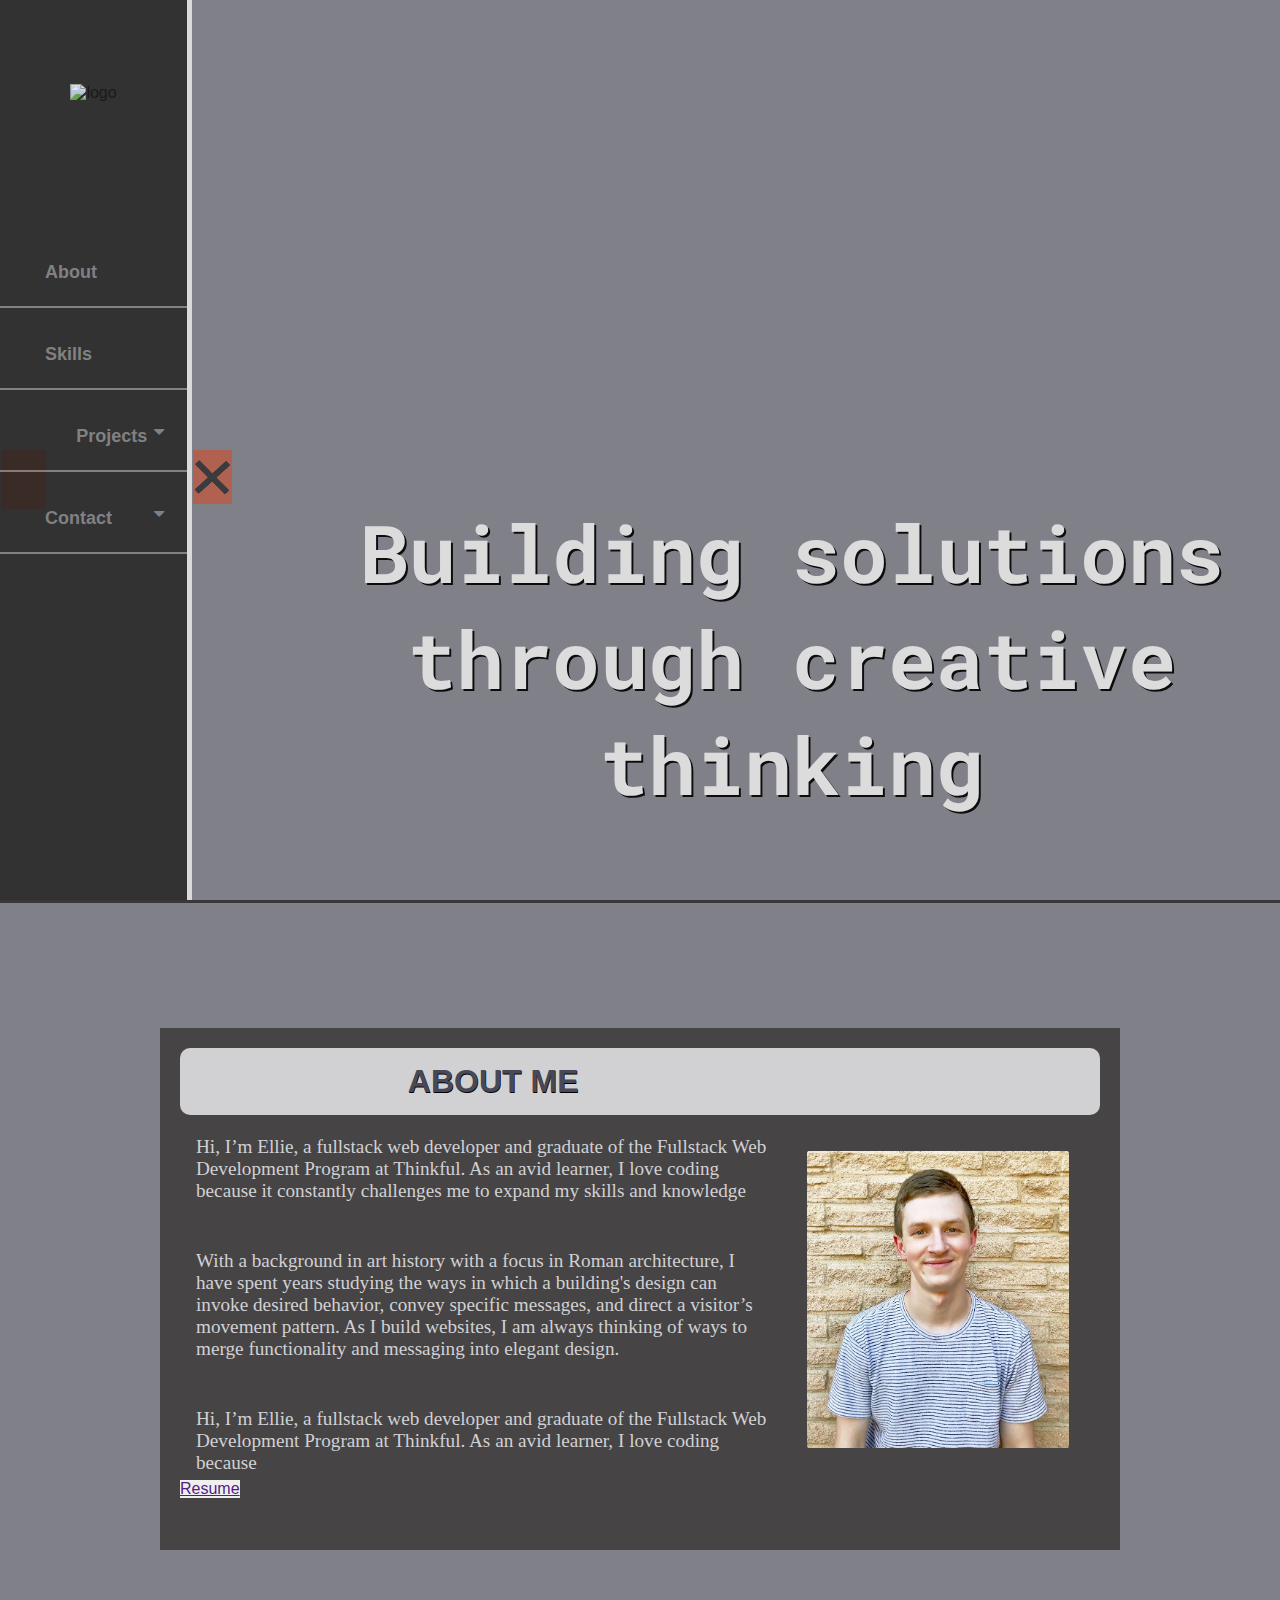
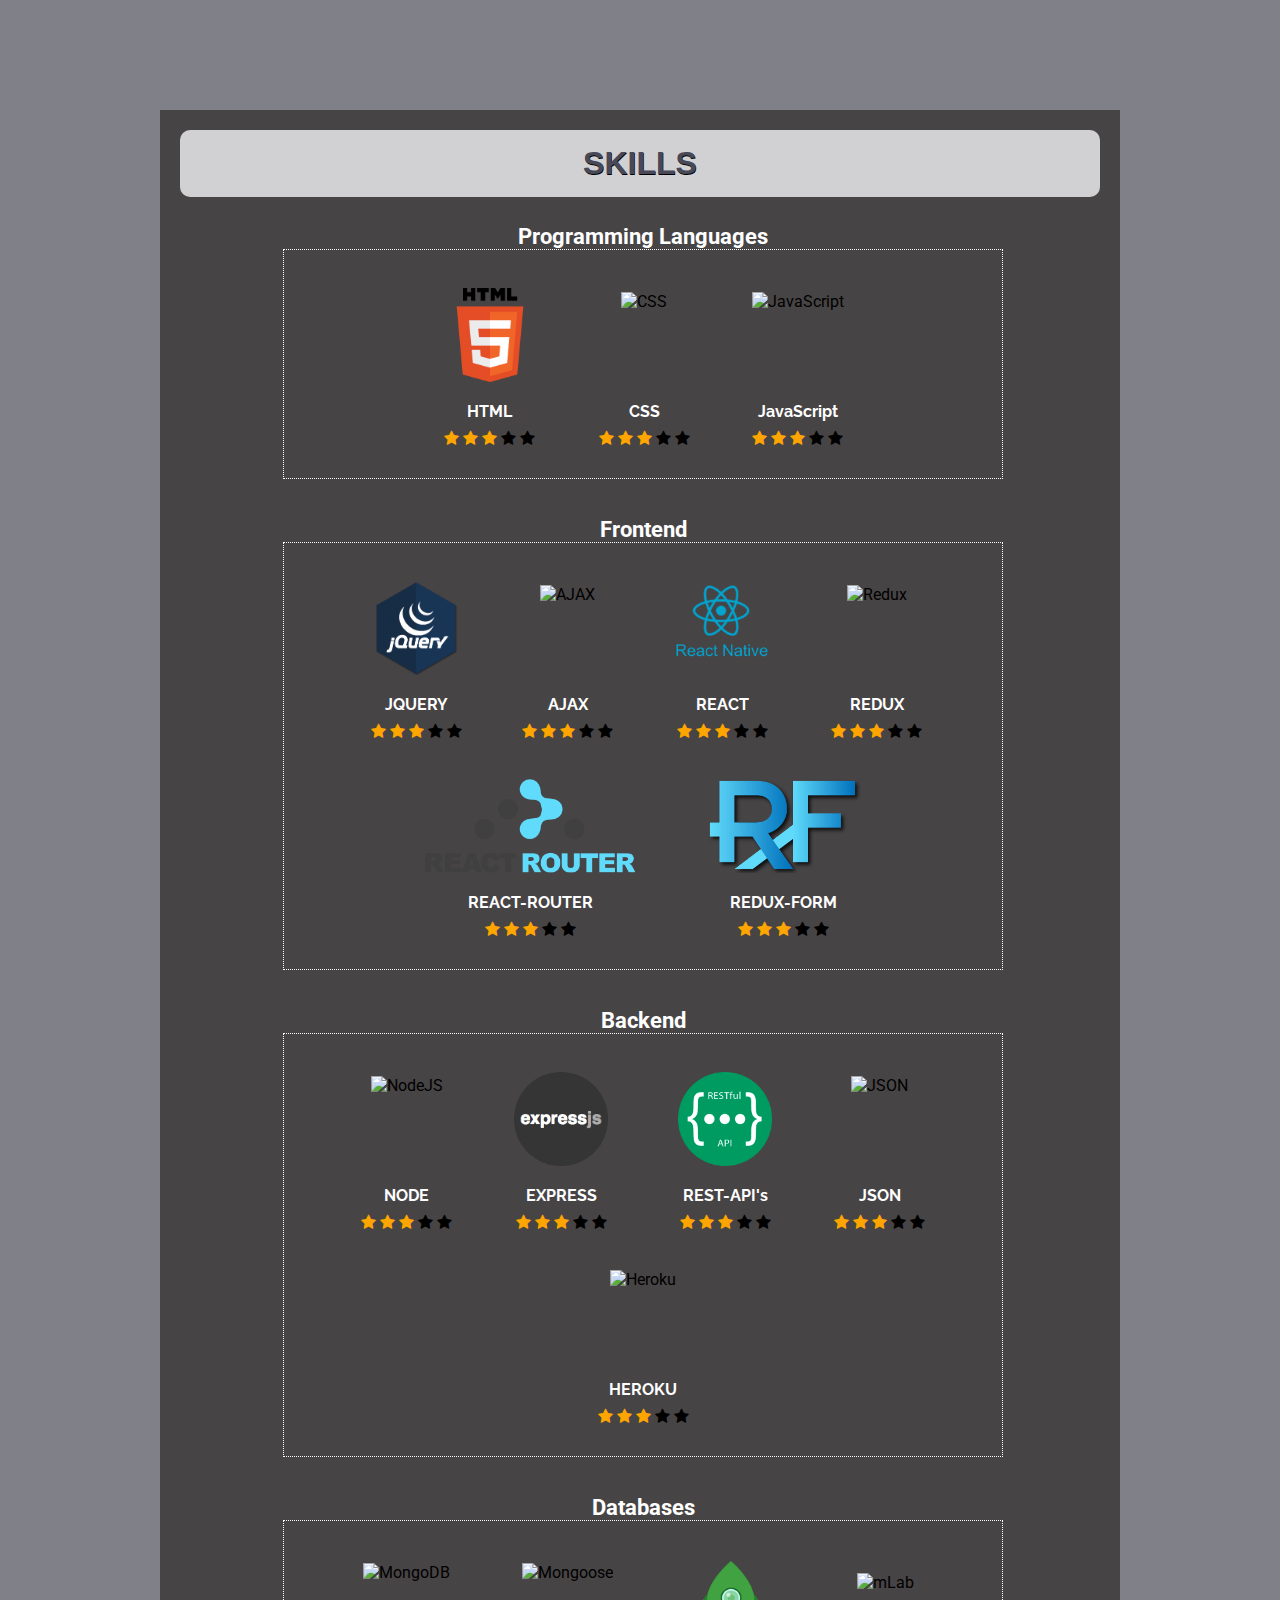
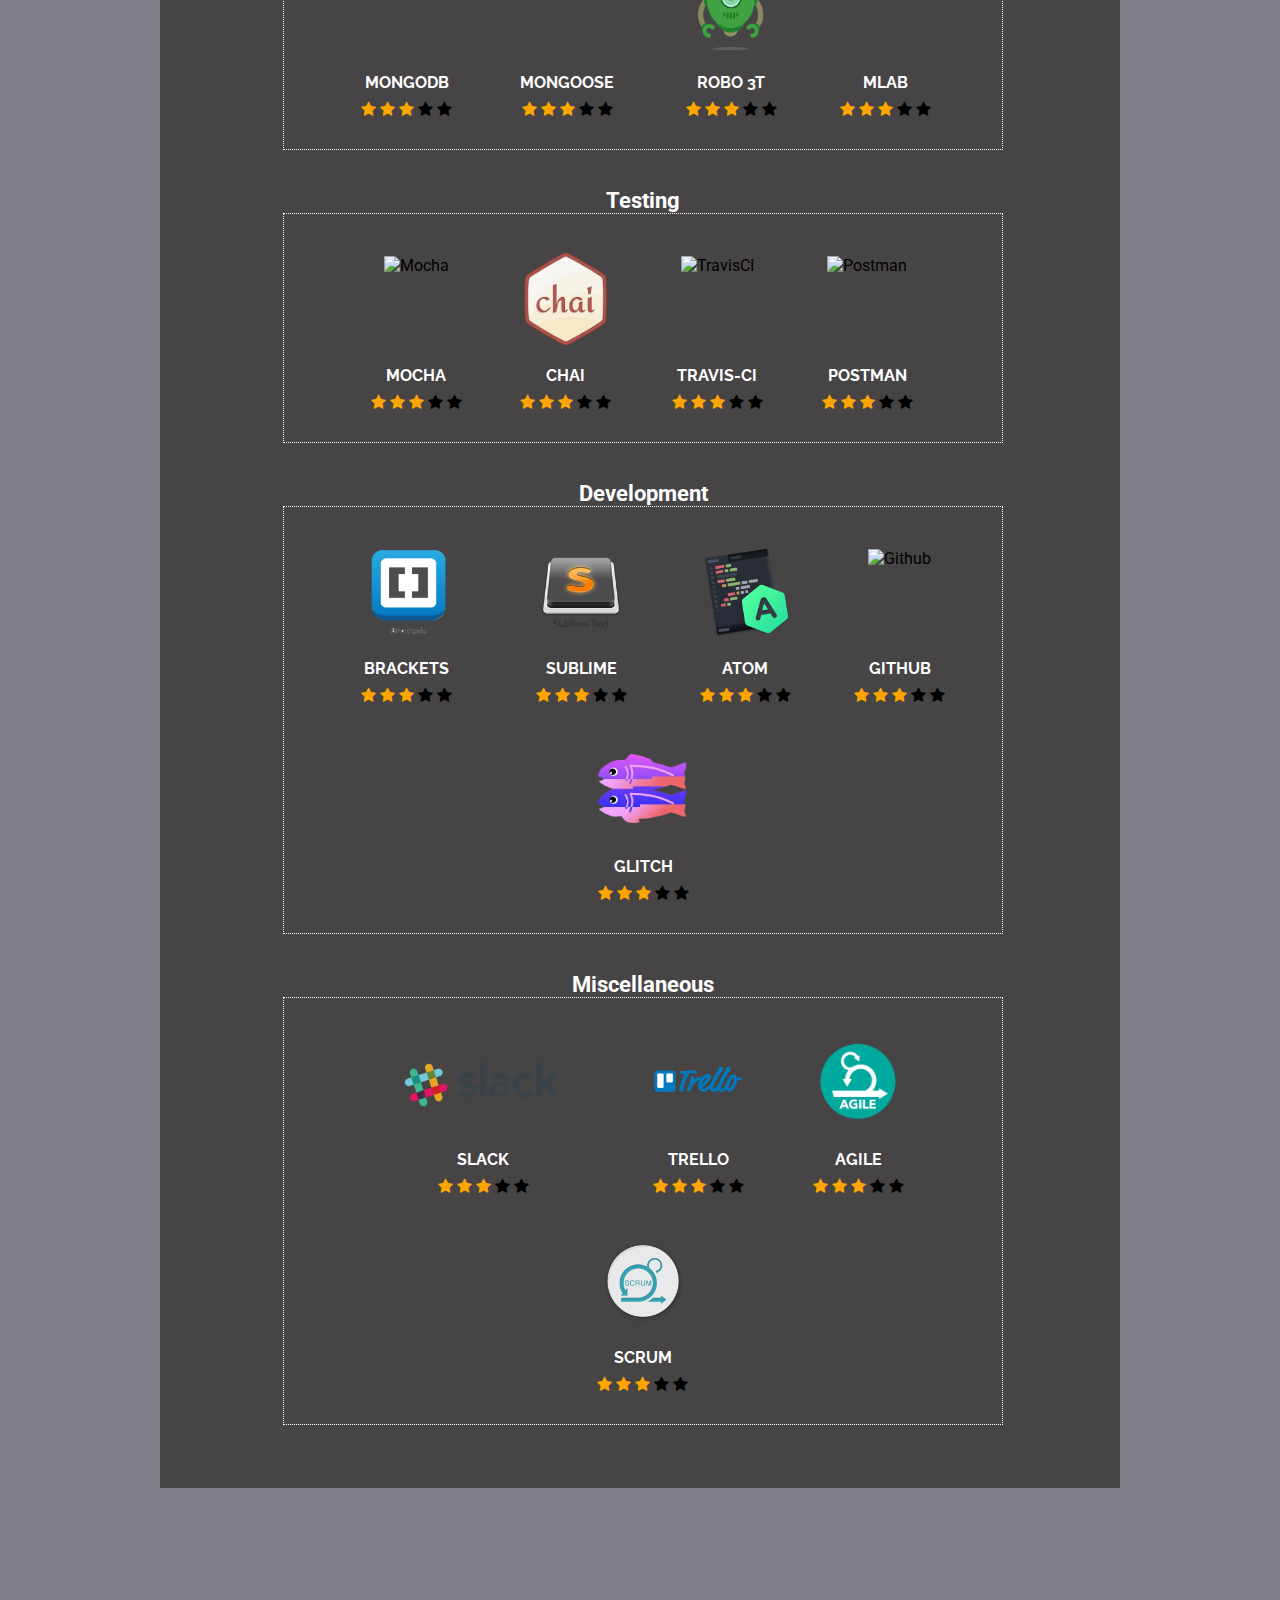
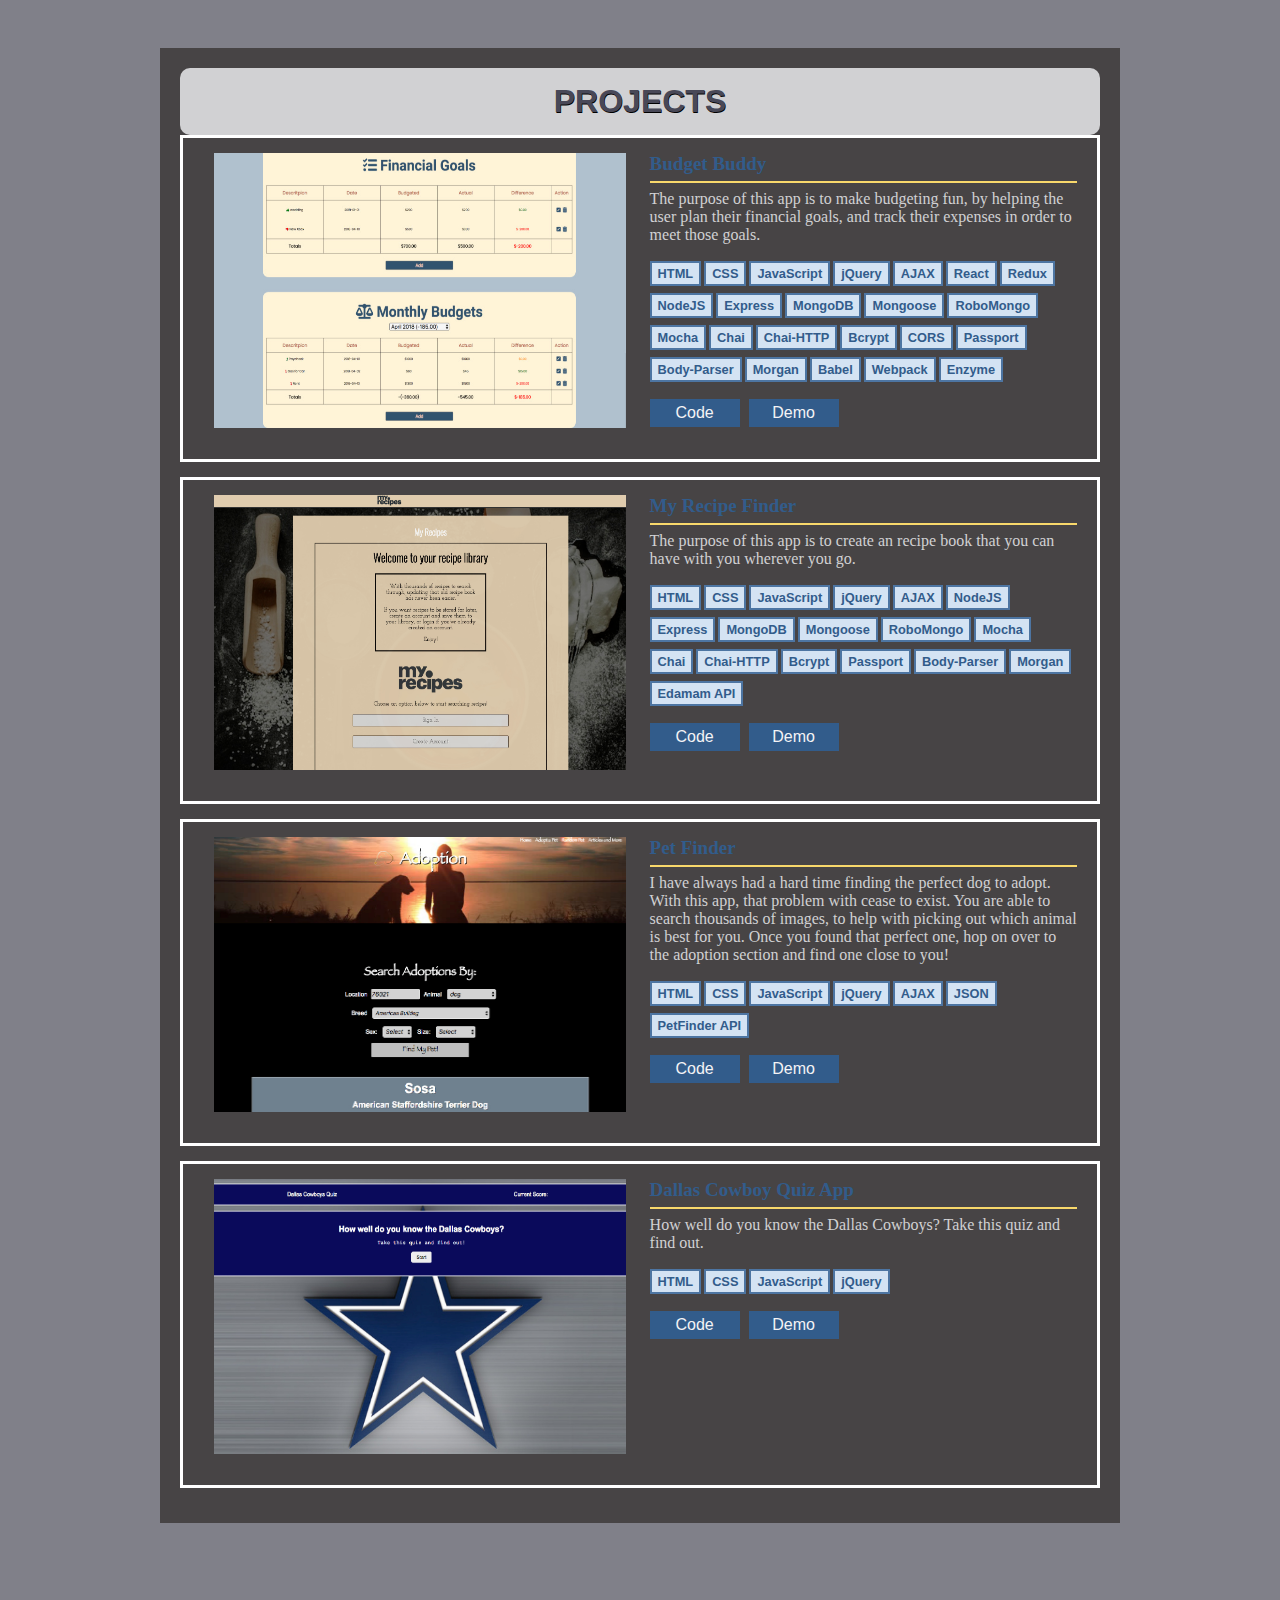
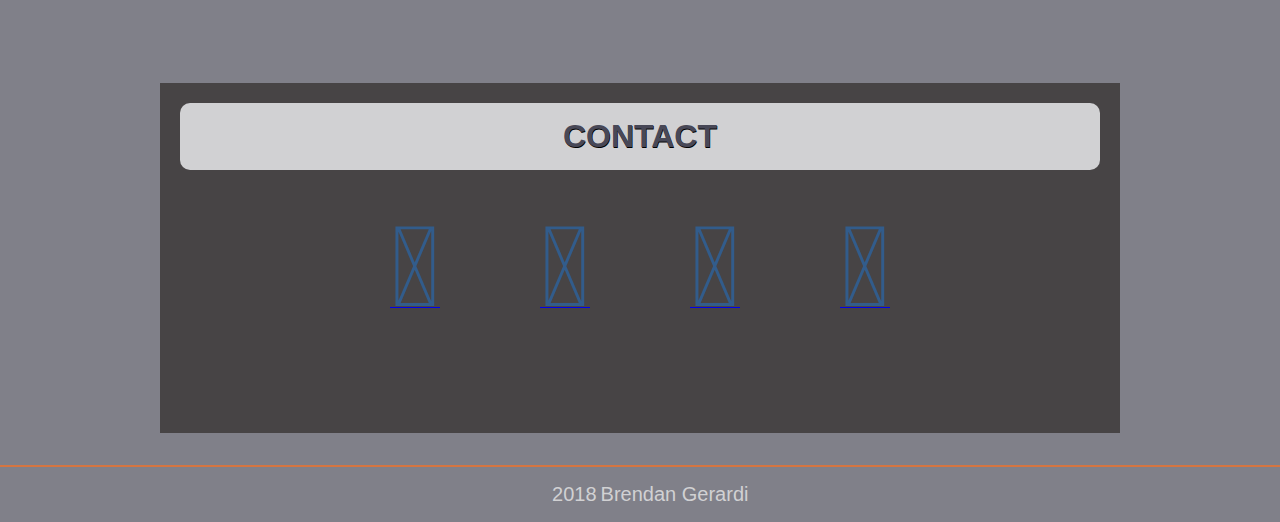
==== commit e55dfb50: "added star rating to skill section, and changed positoning of skill section" ====
--- a/public/index.html
+++ b/public/index.html
@@ -6,7 +6,9 @@
     <meta name="viewport" content="width=device-width, initial-scale=1.0">
     <title>Portfolio Capstone</title>
     <link rel="stylesheet" href="https://use.fontawesome.com/releases/v5.0.13/css/all.css" integrity="sha384-DNOHZ68U8hZfKXOrtjWvjxusGo9WQnrNx2sqG0tfsghAvtVlRW3tvkXWZh58N9jp" crossorigin="anonymous">
+    <link rel="stylesheet" href="https://cdnjs.cloudflare.com/ajax/libs/font-awesome/4.7.0/css/font-awesome.min.css">
     <link href="https://fonts.googleapis.com/css?family=Roboto+Mono:500|Roboto:300i" rel="stylesheet">
+    <link href="https://fonts.googleapis.com/css?family=Raleway:700" rel="stylesheet">
 
     <!--
 <link rel="stylesheet" href="//code.jquery.com/ui/1.12.1/themes/smoothness/jquery-ui.css">
@@ -112,6 +114,22 @@
 
         </section>
 
+
+
+
+
+
+
+
+
+
+
+
+
+
+
+
+
         <section class="skills">
 
             <div class="sectionContainer">
@@ -120,85 +138,380 @@
                 <div class="skillIconsContainer">
 
                     <div class="skillsInnerSection">
-                        <div class="name">
-                            <h4>Programming Languages</h4>
-                        </div>
+                        <h4 class="name">Programming Languages</h4>
                         <div class="icons">
-                            <img src="../github-images/html5.png" alt="HTML">
-                            <img src="../github-images/css-logo.png" alt="CSS">
-                            <img src="../github-images/js-logo.png" alt="JavaScript">
+                            <div class="skillContainer">
+                                <img src="../github-images/html5.png" alt="HTML">
+                                <h5 class="skillName">HTML</h5>
+                                <div class="starContainer">
+                                    <span class="fa fa-star checked"></span>
+                                    <span class="fa fa-star checked"></span>
+                                    <span class="fa fa-star checked"></span>
+                                    <span class="fa fa-star"></span>
+                                    <span class="fa fa-star"></span>
+                                </div>
+                            </div>
+                            <div class="skillContainer">
+                                <img src="../github-images/css-logo.png" alt="CSS">
+                                <h5 class="skillName">CSS</h5>
+                                <div class="starContainer">
+                                    <span class="fa fa-star checked"></span>
+                                    <span class="fa fa-star checked"></span>
+                                    <span class="fa fa-star checked"></span>
+                                    <span class="fa fa-star"></span>
+                                    <span class="fa fa-star"></span>
+                                </div>
+                            </div>
+                            <div class="skillContainer">
+                                <img src="../github-images/js-logo.png" alt="JavaScript">
+                                <h5 class="skillName">JavaScript</h5>
+                                <div class="starContainer">
+                                    <span class="fa fa-star checked"></span>
+                                    <span class="fa fa-star checked"></span>
+                                    <span class="fa fa-star checked"></span>
+                                    <span class="fa fa-star"></span>
+                                    <span class="fa fa-star"></span>
+                                </div>
+                            </div>
                         </div>
                     </div>
                     <div class="skillsInnerSection">
-                        <div class="name">
-                            <h4>Frontend</h4>
-                        </div>
+                        <h4 class="name">Frontend</h4>
                         <div class="icons">
-                            <img src="../github-images/jquery-logo-new.png" alt="jQuery">
-                            <img src="../github-images/ajax-logo.png" alt="AJAX">
-                            <img src="../github-images/react-native-logo.png" alt="React">
-                            <img src="../github-images/redux.png" alt="Redux">
-                            <img src="../github-images/react-router-demo.png" alt="React Router">
-                            <!--                            <img src="../github-images/redux-from-logo.png" alt="Redux Form">-->
+                            <div class="skillContainer">
+                                <img src="../github-images/jquery-logo-new.png" alt="jQuery">
+                                <h5 class="skillName">JQUERY</h5>
+                                <div class="starContainer">
+                                    <span class="fa fa-star checked"></span>
+                                    <span class="fa fa-star checked"></span>
+                                    <span class="fa fa-star checked"></span>
+                                    <span class="fa fa-star"></span>
+                                    <span class="fa fa-star"></span>
+                                </div>
+                            </div>
+                            <div class="skillContainer">
+                                <img src="../github-images/ajax-logo.png" alt="AJAX">
+                                <h5 class="skillName">AJAX</h5>
+                                <div class="starContainer">
+                                    <span class="fa fa-star checked"></span>
+                                    <span class="fa fa-star checked"></span>
+                                    <span class="fa fa-star checked"></span>
+                                    <span class="fa fa-star"></span>
+                                    <span class="fa fa-star"></span>
+                                </div>
+                            </div>
+                            <div class="skillContainer">
+                                <img src="../github-images/react-native-logo.png" alt="React">
+                                <h5 class="skillName">REACT</h5>
+                                <div class="starContainer">
+                                    <span class="fa fa-star checked"></span>
+                                    <span class="fa fa-star checked"></span>
+                                    <span class="fa fa-star checked"></span>
+                                    <span class="fa fa-star"></span>
+                                    <span class="fa fa-star"></span>
+                                </div>
+                            </div>
+                            <div class="skillContainer">
+                                <img src="../github-images/redux.png" alt="Redux">
+                                <h5 class="skillName">REDUX</h5>
+                                <div class="starContainer">
+                                    <span class="fa fa-star checked"></span>
+                                    <span class="fa fa-star checked"></span>
+                                    <span class="fa fa-star checked"></span>
+                                    <span class="fa fa-star"></span>
+                                    <span class="fa fa-star"></span>
+                                </div>
+                            </div>
+                            <div class="skillContainer">
+                                <img src="../github-images/react-router-demo.png" alt="React Router">
+                                <h5 class="skillName">REACT-ROUTER</h5>
+                                <div class="starContainer">
+                                    <span class="fa fa-star checked"></span>
+                                    <span class="fa fa-star checked"></span>
+                                    <span class="fa fa-star checked"></span>
+                                    <span class="fa fa-star"></span>
+                                    <span class="fa fa-star"></span>
+                                </div>
+                            </div>
+                            <div class="skillContainer">
+                                <img src="../github-images/redux-from-logo.png" alt="Redux Form" id="reduxForm">
+                                <h5 class="skillName">REDUX-FORM</h5>
+                                <div class="starContainer">
+                                    <span class="fa fa-star checked"></span>
+                                    <span class="fa fa-star checked"></span>
+                                    <span class="fa fa-star checked"></span>
+                                    <span class="fa fa-star"></span>
+                                    <span class="fa fa-star"></span>
+                                </div>
+                            </div>
                             <!--                            <img src="../github-images/webpack-icon2.png" alt="Webpack">-->
                         </div>
                     </div>
                     <div class="skillsInnerSection">
-                        <div class="name">
-                            <h4>Backend</h4>
-                        </div>
+                        <h4 class="name">Backend</h4>
                         <div class="icons">
-                            <img src="../github-images/node-logo-2.png" alt="NodeJS">
-                            <img src="../github-images/expressjs.png" alt="Express">
-                            <img src="../github-images/restful-api.png" alt="Rest API">
-                            <!--                            <img src="../github-images/json-logo.png" alt="JSON">-->
-                            <img src="../github-images/heroku-logo.png" alt="Heroku">
+                            <div class="skillContainer">
+                                <img src="../github-images/node-logo-2.png" alt="NodeJS">
+                                <h5 class="skillName">NODE</h5>
+                                <div class="starContainer">
+                                    <span class="fa fa-star checked"></span>
+                                    <span class="fa fa-star checked"></span>
+                                    <span class="fa fa-star checked"></span>
+                                    <span class="fa fa-star"></span>
+                                    <span class="fa fa-star"></span>
+                                </div>
+                            </div>
+                            <div class="skillContainer">
+                                <img src="../github-images/expressjs.png" alt="Express">
+                                <h5 class="skillName">EXPRESS</h5>
+                                <div class="starContainer">
+                                    <span class="fa fa-star checked"></span>
+                                    <span class="fa fa-star checked"></span>
+                                    <span class="fa fa-star checked"></span>
+                                    <span class="fa fa-star"></span>
+                                    <span class="fa fa-star"></span>
+                                </div>
+                            </div>
+                            <div class="skillContainer">
+                                <img src="../github-images/restful-api.png" alt="Rest API">
+                                <h5 class="skillName">REST-API's</h5>
+                                <div class="starContainer">
+                                    <span class="fa fa-star checked"></span>
+                                    <span class="fa fa-star checked"></span>
+                                    <span class="fa fa-star checked"></span>
+                                    <span class="fa fa-star"></span>
+                                    <span class="fa fa-star"></span>
+                                </div>
+                            </div>
+                            <div class="skillContainer">
+                                <img src="../github-images/json-logo.png" alt="JSON">
+                                <h5 class="skillName">JSON</h5>
+                                <div class="starContainer">
+                                    <span class="fa fa-star checked"></span>
+                                    <span class="fa fa-star checked"></span>
+                                    <span class="fa fa-star checked"></span>
+                                    <span class="fa fa-star"></span>
+                                    <span class="fa fa-star"></span>
+                                </div>
+                            </div>
+                            <div class="skillContainer">
+                                <img src="../github-images/heroku-logo.png" alt="Heroku">
+                                <h5 class="skillName">HEROKU</h5>
+                                <div class="starContainer">
+                                    <span class="fa fa-star checked"></span>
+                                    <span class="fa fa-star checked"></span>
+                                    <span class="fa fa-star checked"></span>
+                                    <span class="fa fa-star"></span>
+                                    <span class="fa fa-star"></span>
+                                </div>
+                            </div>
                         </div>
                     </div>
                     <div class="skillsInnerSection">
-                        <div class="name">
-                            <h4>Databases</h4>
-                        </div>
+                        <h4 class="name">Databases</h4>
                         <div class="icons">
-                            <img src="../github-images/mongodb-logo.png" alt="MongoDB">
-                            <img src="../github-images/mongoose-letters.png" alt="Mongoose">
-                            <img src="../github-images/robo-mongo-icon-nowords.png" alt="RoboMongo">
-                            <img src="../github-images/mlab-logo.png" alt="mLab">
+                            <div class="skillContainer">
+                                <img src="../github-images/mongodb-logo.png" alt="MongoDB">
+                                <h5 class="skillName">MONGODB</h5>
+                                <div class="starContainer">
+                                    <span class="fa fa-star checked"></span>
+                                    <span class="fa fa-star checked"></span>
+                                    <span class="fa fa-star checked"></span>
+                                    <span class="fa fa-star"></span>
+                                    <span class="fa fa-star"></span>
+                                </div>
+                            </div>
+                            <div class="skillContainer">
+                                <img src="../github-images/mongoose-letters.png" alt="Mongoose">
+                                <h5 class="skillName">MONGOOSE</h5>
+                                <div class="starContainer">
+                                    <span class="fa fa-star checked"></span>
+                                    <span class="fa fa-star checked"></span>
+                                    <span class="fa fa-star checked"></span>
+                                    <span class="fa fa-star"></span>
+                                    <span class="fa fa-star"></span>
+                                </div>
+                            </div>
+                            <div class="skillContainer">
+                                <img src="../github-images/robo-mongo-icon-nowords.png" alt="RoboMongo">
+                                <h5 class="skillName">ROBO 3T</h5>
+                                <div class="starContainer">
+                                    <span class="fa fa-star checked"></span>
+                                    <span class="fa fa-star checked"></span>
+                                    <span class="fa fa-star checked"></span>
+                                    <span class="fa fa-star"></span>
+                                    <span class="fa fa-star"></span>
+                                </div>
+                            </div>
+                            <div class="skillContainer">
+                                <img src="../github-images/mlab-logo.png" alt="mLab" id="mLab">
+                                <h5 class="skillName">MLAB</h5>
+                                <div class="starContainer">
+                                    <span class="fa fa-star checked"></span>
+                                    <span class="fa fa-star checked"></span>
+                                    <span class="fa fa-star checked"></span>
+                                    <span class="fa fa-star"></span>
+                                    <span class="fa fa-star"></span>
+                                </div>
+                            </div>
                         </div>
                     </div>
                     <div class="skillsInnerSection">
-                        <div class="name">
-                            <h4>Testing</h4>
-                        </div>
+                        <h4 class="name">Testing</h4>
                         <div class="icons">
-                            <img src="../github-images/mocha-logo.png" alt="Mocha">
-                            <img src="../github-images/chai-logo.png" alt="Chai">
-                            <img src="../github-images/travis-ci-logo.png" alt="TravisCI">
+                            <div class="skillContainer">
+                                <img src="../github-images/mocha-logo.png" alt="Mocha">
+                                <h5 class="skillName">MOCHA</h5>
+                                <div class="starContainer">
+                                    <span class="fa fa-star checked"></span>
+                                    <span class="fa fa-star checked"></span>
+                                    <span class="fa fa-star checked"></span>
+                                    <span class="fa fa-star"></span>
+                                    <span class="fa fa-star"></span>
+                                </div>
+                            </div>
+                            <div class="skillContainer">
+                                <img src="../github-images/chai-logo.png" alt="Chai">
+                                <h5 class="skillName">CHAI</h5>
+                                <div class="starContainer">
+                                    <span class="fa fa-star checked"></span>
+                                    <span class="fa fa-star checked"></span>
+                                    <span class="fa fa-star checked"></span>
+                                    <span class="fa fa-star"></span>
+                                    <span class="fa fa-star"></span>
+                                </div>
+                            </div>
+                            <div class="skillContainer">
+                                <img src="../github-images/travis-ci-logo.png" alt="TravisCI">
+                                <h5 class="skillName">TRAVIS-CI</h5>
+                                <div class="starContainer">
+                                    <span class="fa fa-star checked"></span>
+                                    <span class="fa fa-star checked"></span>
+                                    <span class="fa fa-star checked"></span>
+                                    <span class="fa fa-star"></span>
+                                    <span class="fa fa-star"></span>
+                                </div>
+                            </div>
+                            <div class="skillContainer">
+                                <img src="../github-images/postman-logo.png" alt="Postman">
+                                <h5 class="skillName">POSTMAN</h5>
+                                <div class="starContainer">
+                                    <span class="fa fa-star checked"></span>
+                                    <span class="fa fa-star checked"></span>
+                                    <span class="fa fa-star checked"></span>
+                                    <span class="fa fa-star"></span>
+                                    <span class="fa fa-star"></span>
+                                </div>
+                            </div>
                         </div>
                     </div>
                     <div class="skillsInnerSection">
-                        <div class="name">
-                            <h4>Development</h4>
-                        </div>
+                        <h4 class="name">Development</h4>
                         <div class="icons">
-                            <img src="../github-images/brackets-logo.png" alt="Brackets">
-                            <img src="../github-images/sublime-text_logo.png" alt="Sublime Text">
-                            <img src="../github-images/atom.png" alt="Atom">
-                            <img src="../github-images/github-logo.png" alt="Github">
-                            <img src="../github-images/postman-logo.png" alt="Postman">
-                            <img src="../github-images/glitch.png" alt="Glitch">
+                            <div class="skillContainer">
+                                <img src="../github-images/brackets-logo.png" alt="Brackets">
+                                <h5 class="skillName">BRACKETS</h5>
+                                <div class="starContainer">
+                                    <span class="fa fa-star checked"></span>
+                                    <span class="fa fa-star checked"></span>
+                                    <span class="fa fa-star checked"></span>
+                                    <span class="fa fa-star"></span>
+                                    <span class="fa fa-star"></span>
+                                </div>
+                            </div>
+                            <div class="skillContainer">
+                                <img src="../github-images/sublime-text_logo.png" alt="Sublime Text">
+                                <h5 class="skillName">SUBLIME</h5>
+                                <div class="starContainer">
+                                    <span class="fa fa-star checked"></span>
+                                    <span class="fa fa-star checked"></span>
+                                    <span class="fa fa-star checked"></span>
+                                    <span class="fa fa-star"></span>
+                                    <span class="fa fa-star"></span>
+                                </div>
+                            </div>
+                            <div class="skillContainer">
+                                <img src="../github-images/atom.png" alt="Atom">
+                                <h5 class="skillName">ATOM</h5>
+                                <div class="starContainer">
+                                    <span class="fa fa-star checked"></span>
+                                    <span class="fa fa-star checked"></span>
+                                    <span class="fa fa-star checked"></span>
+                                    <span class="fa fa-star"></span>
+                                    <span class="fa fa-star"></span>
+                                </div>
+                            </div>
+                            <div class="skillContainer">
+                                <img src="../github-images/github-logo.png" alt="Github">
+                                <h5 class="skillName">GITHUB</h5>
+                                <div class="starContainer">
+                                    <span class="fa fa-star checked"></span>
+                                    <span class="fa fa-star checked"></span>
+                                    <span class="fa fa-star checked"></span>
+                                    <span class="fa fa-star"></span>
+                                    <span class="fa fa-star"></span>
+                                </div>
+                            </div>
+                            <div class="skillContainer">
+                                <img src="../github-images/glitch2.png" alt="Glitch">
+                                <h5 class="skillName">GLITCH</h5>
+                                <div class="starContainer">
+                                    <span class="fa fa-star checked"></span>
+                                    <span class="fa fa-star checked"></span>
+                                    <span class="fa fa-star checked"></span>
+                                    <span class="fa fa-star"></span>
+                                    <span class="fa fa-star"></span>
+                                </div>
+                            </div>
                         </div>
                     </div>
                     <div class="skillsInnerSection">
-                        <div class="name">
-                            <h4>Miscellaneous</h4>
-                        </div>
+                        <h4 class="name">Miscellaneous</h4>
                         <div class="icons">
-                            <img src="../github-images/slack-trans.png" alt="Slack">
-                            <img src="../github-images/trello.png" alt="Trello">
-                            <img src="../github-images/agile-logo.png" alt="Agile">
-                            <img src="../github-images/scrum-logo.png" alt="Scrum">
-
+                            <div class="skillContainer">
+                                <img src="../github-images/slack-trans.png" alt="Slack">
+                                <h5 class="skillName">SLACK</h5>
+                                <div class="starContainer">
+                                    <span class="fa fa-star checked"></span>
+                                    <span class="fa fa-star checked"></span>
+                                    <span class="fa fa-star checked"></span>
+                                    <span class="fa fa-star"></span>
+                                    <span class="fa fa-star"></span>
+                                </div>
+                            </div>
+                            <div class="skillContainer">
+                                <img src="../github-images/trello.png" alt="Trello">
+                                <h5 class="skillName">TRELLO</h5>
+                                <div class="starContainer">
+                                    <span class="fa fa-star checked"></span>
+                                    <span class="fa fa-star checked"></span>
+                                    <span class="fa fa-star checked"></span>
+                                    <span class="fa fa-star"></span>
+                                    <span class="fa fa-star"></span>
+                                </div>
+                            </div>
+                            <div class="skillContainer">
+                                <img src="../github-images/agile-logo.png" alt="Agile">
+                                <h5 class="skillName">AGILE</h5>
+                                <div class="starContainer">
+                                    <span class="fa fa-star checked"></span>
+                                    <span class="fa fa-star checked"></span>
+                                    <span class="fa fa-star checked"></span>
+                                    <span class="fa fa-star"></span>
+                                    <span class="fa fa-star"></span>
+                                </div>
+                            </div>
+                            <div class="skillContainer">
+                                <img src="../github-images/scrum-logo.png" alt="Scrum">
+                                <h5 class="skillName">SCRUM</h5>
+                                <div class="starContainer">
+                                    <span class="fa fa-star checked"></span>
+                                    <span class="fa fa-star checked"></span>
+                                    <span class="fa fa-star checked"></span>
+                                    <span class="fa fa-star"></span>
+                                    <span class="fa fa-star"></span>
+                                </div>
+                            </div>
                         </div>
                     </div>
 
--- a/public/styles.css
+++ b/public/styles.css
@@ -99,11 +99,11 @@
 */
 
 img {
-    height: 130px;
-    padding-left: .5rem;
-    padding-right: .5rem;
-    padding-top: 1rem;
-    padding-bottom: 1rem;
+    height: 110px;
+    padding: 1rem;
+    display: inline-block;
+    margin-left: auto;
+    margin-right: auto;
 }
 
 h4 {
@@ -331,8 +331,24 @@
 
 .icons {
     border: 1px dotted white;
-    padding-top: 10px;
-    padding-bottom: 10px;
+    padding-top: 15px;
+    padding-bottom: 15px;
+    height: auto;
+    width: 80%;
+    margin-left: auto;
+    margin-right: auto;
+    /*
+    background-color: #828282;
+    opacity: .5;
+*/
+}
+
+.icons img {
+    height: 110px;
+    padding: .5rem;
+    display: inline-block;
+    margin-left: auto;
+    margin-right: auto;
 }
 
 .icons img:hover {
@@ -340,9 +356,16 @@
     opacity: .3;
 }
 
+#mLab {
+    height: 100px;
+}
+
 .skillsInnerSection {
-    width: 45%;
-    position: inline-block;
+    width: 100%;
+    display: inline-block;
+    padding: 15px 2px;
+    /*    vertical-align: top;*/
+    margin: 4px 3px;
 }
 
 .sectionContainer {
@@ -367,9 +390,26 @@
     opacity: 1;
 }
 
+.checked {
+    color: orange;
+}
+
+.skillContainer {
+    display: inline-block;
+    padding: 5px 15px;
+    margin: 10px 10px;
+}
+
+.skillName {
+    color: white;
+    font-family: 'Raleway', sans-serif;
+    padding: 5px;
+    margin: 3px;
+}
+
 .skillIconsContainer {
     max-width: 1100px;
-    display: block;
+    display: inline-block;
     padding: 0.5rem;
     margin-left: auto;
     margin-right: auto;
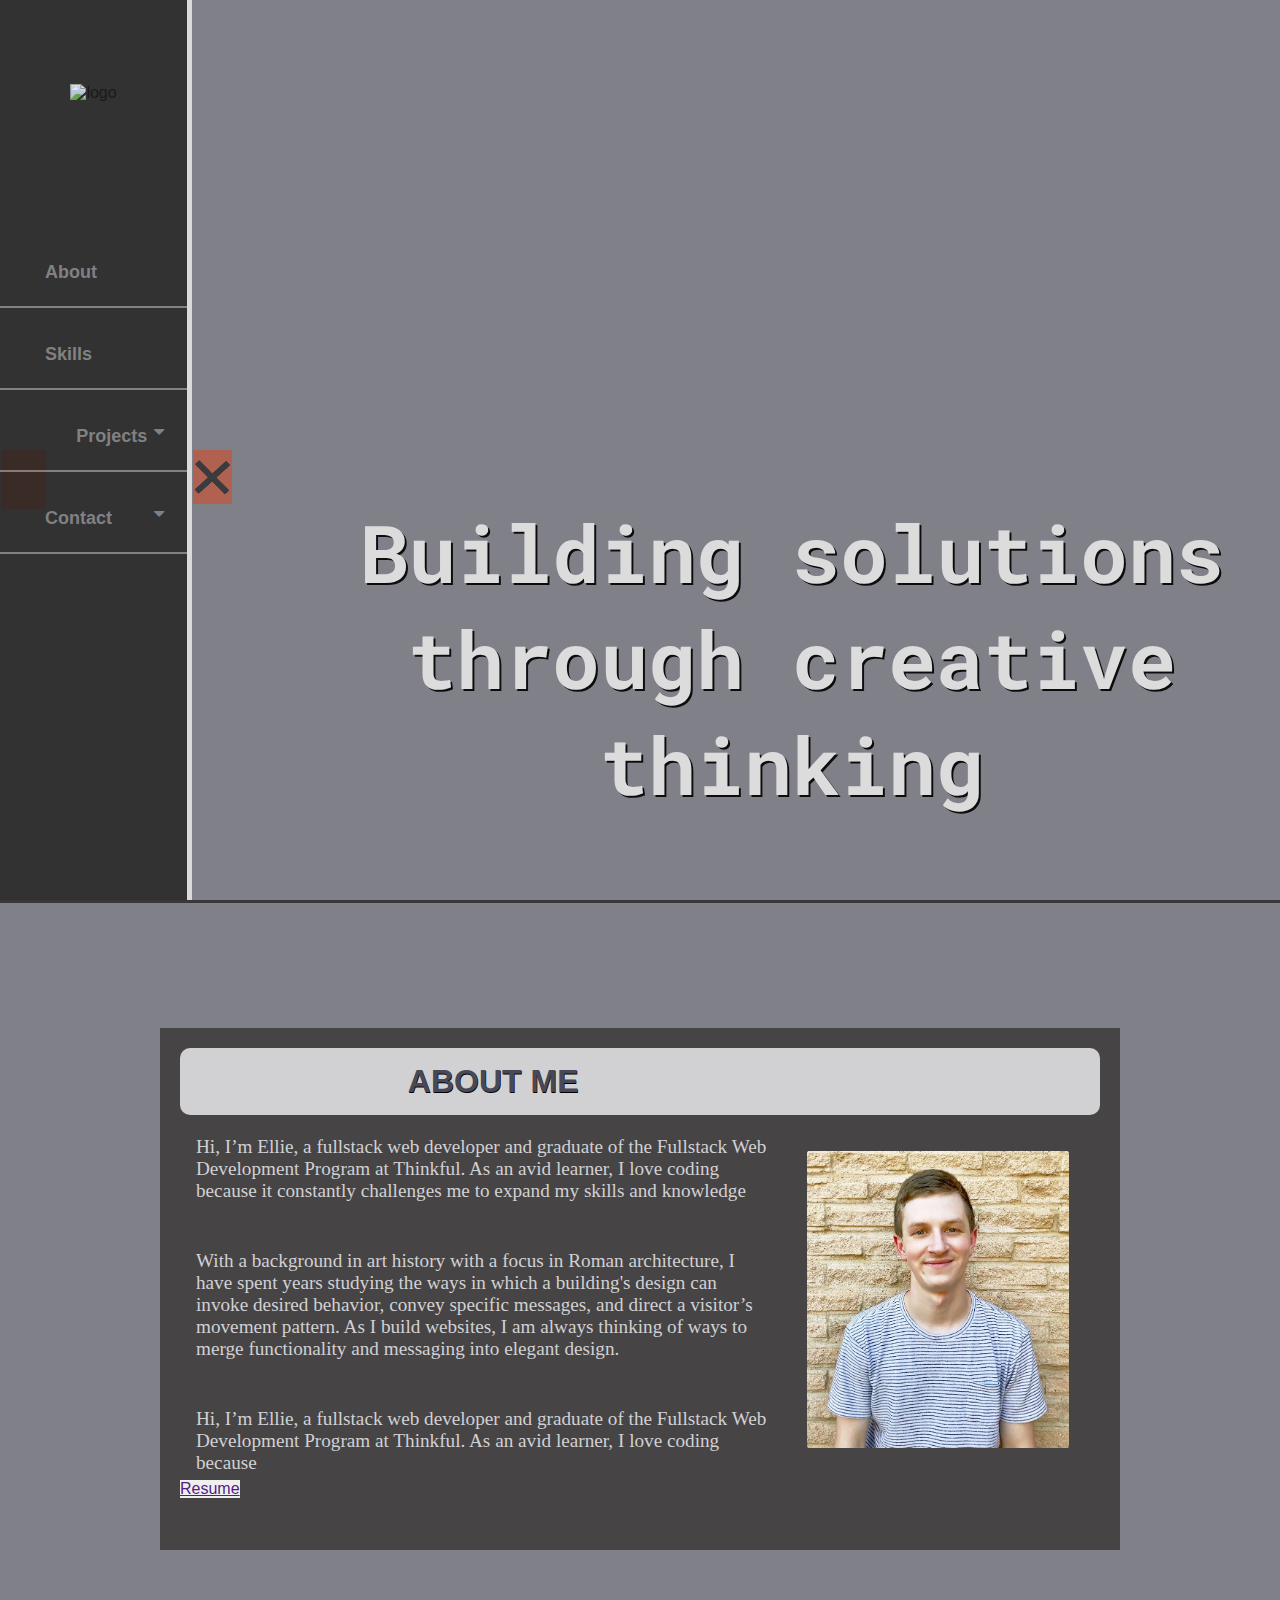
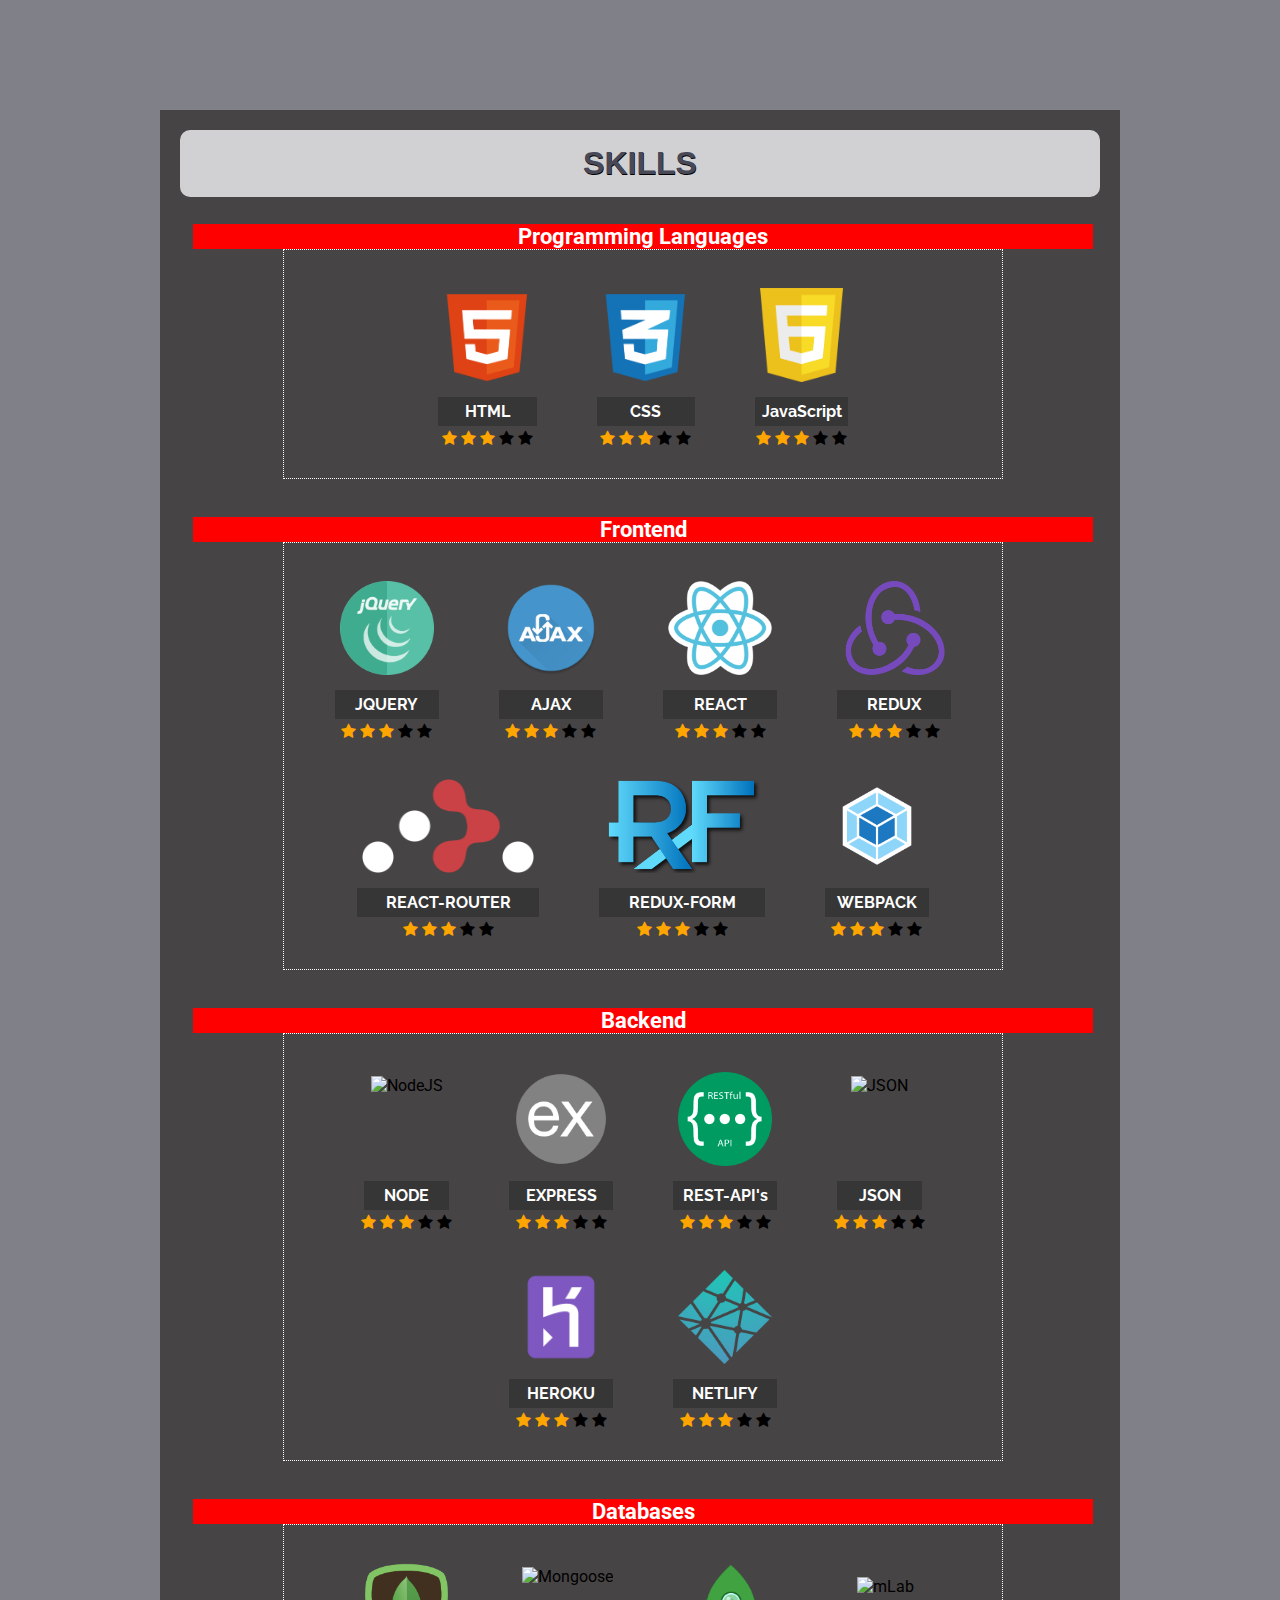
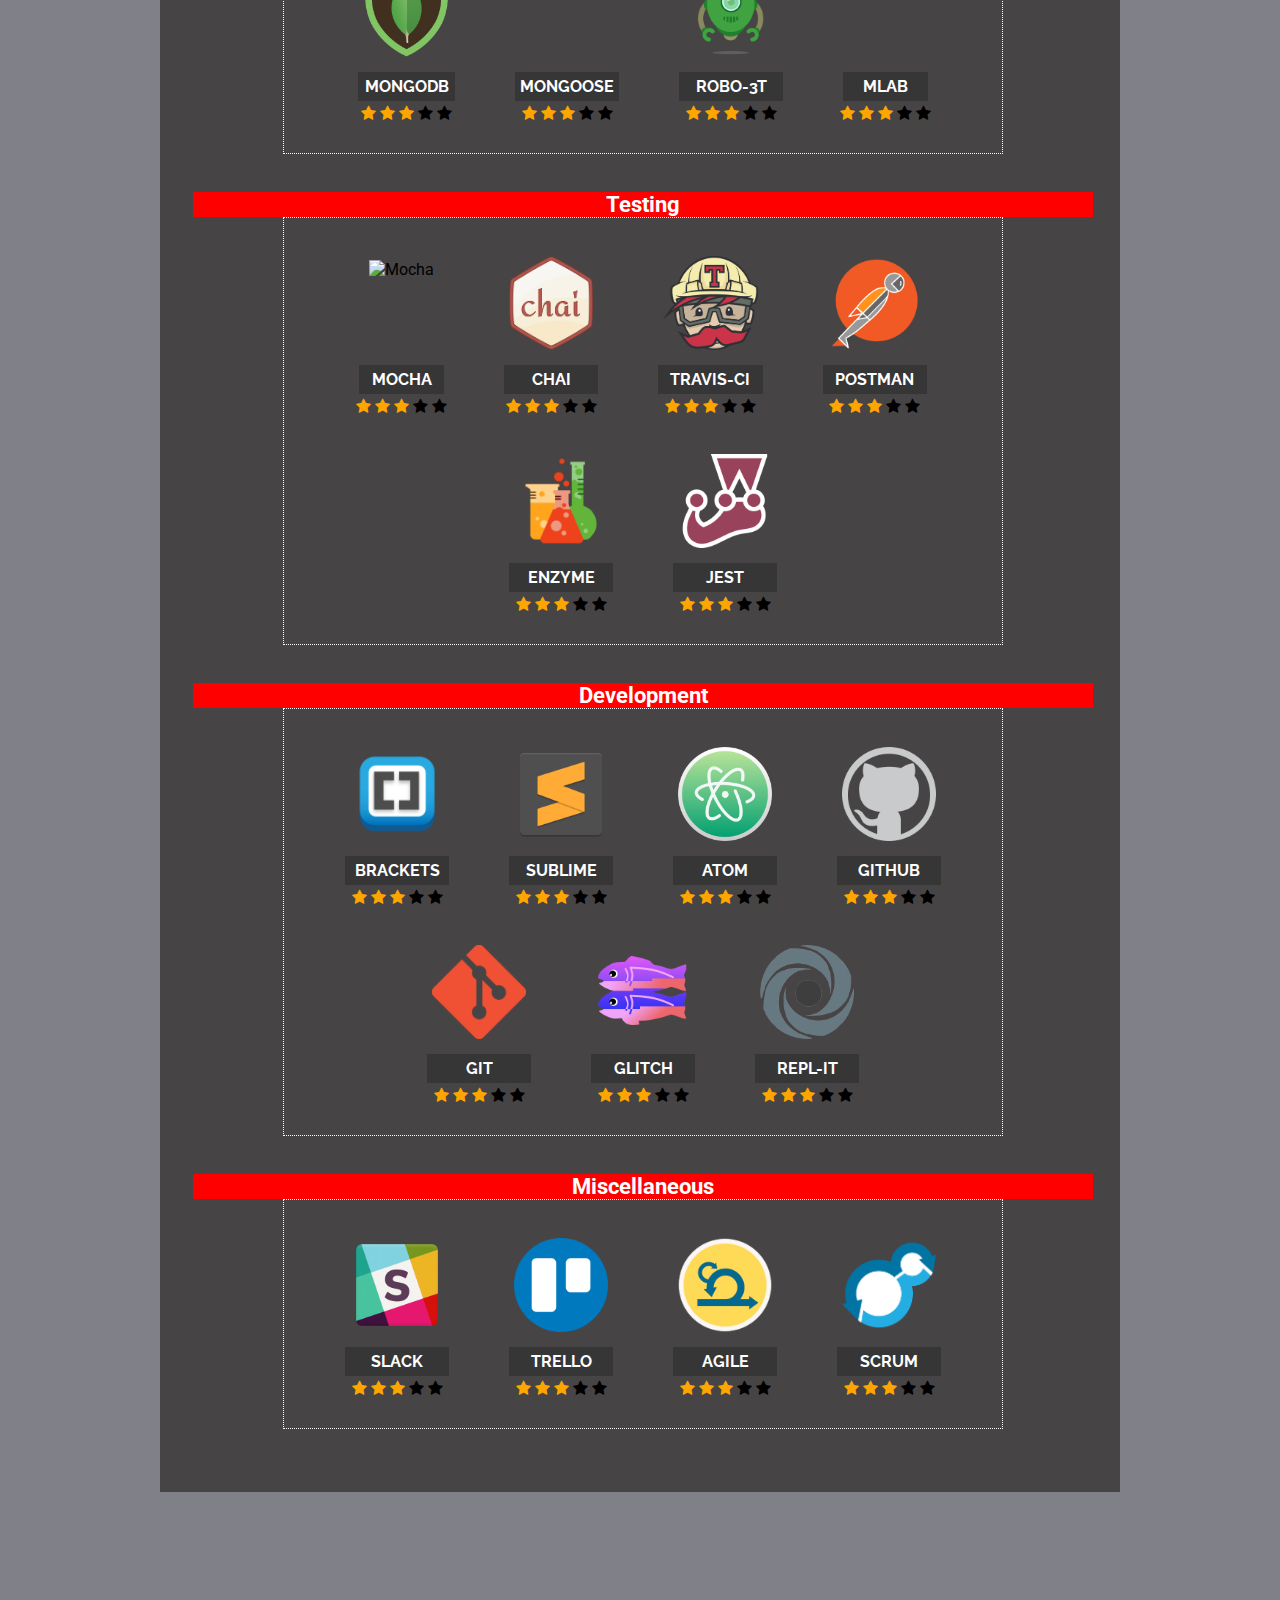
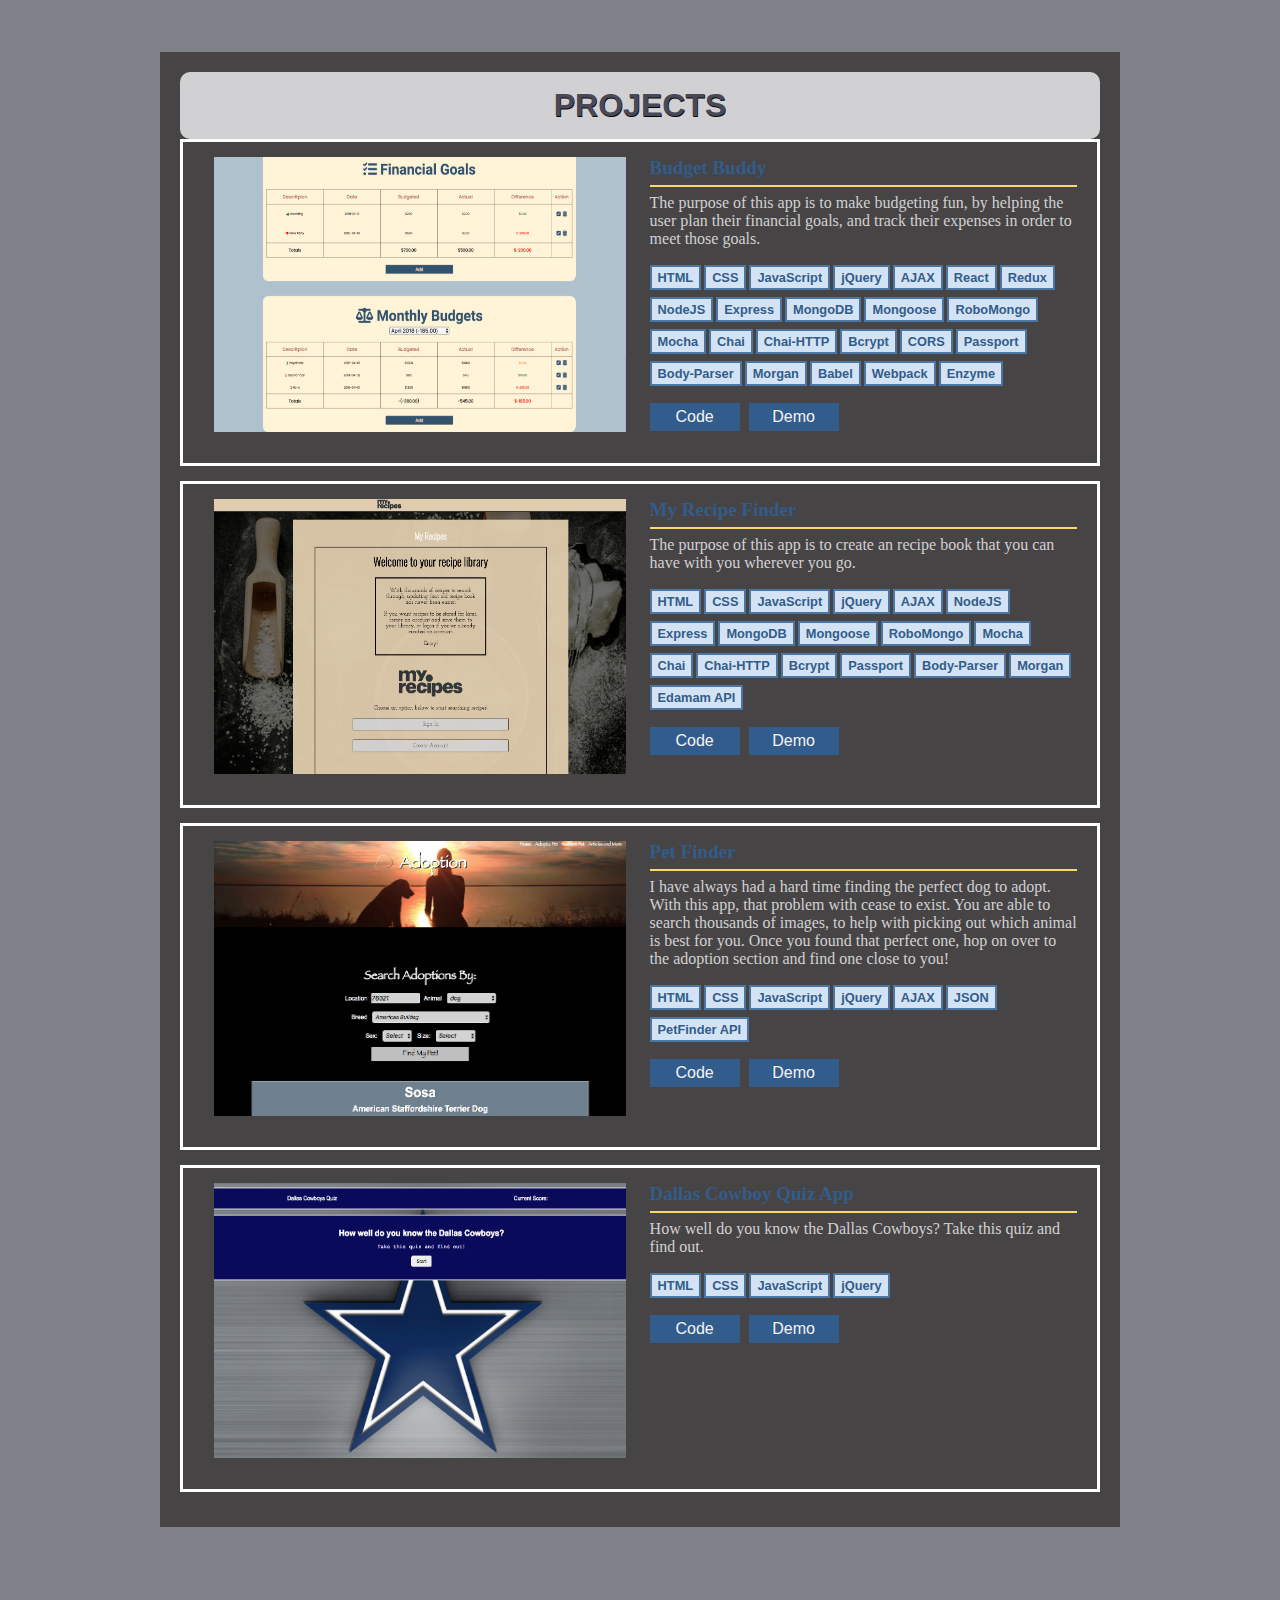
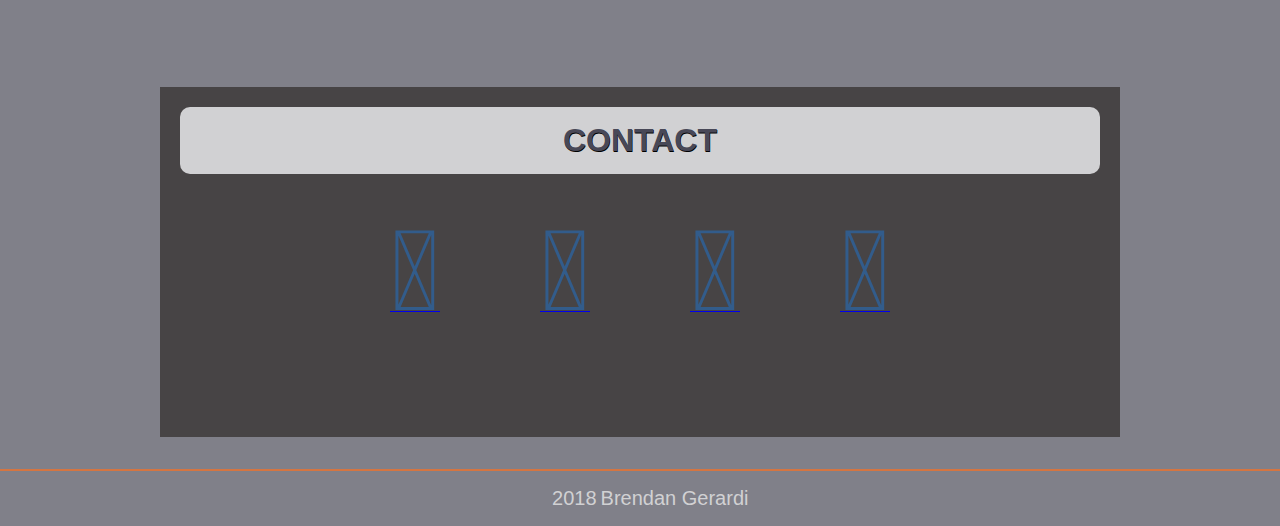
==== commit 796067bd: "updated icons to skills section" ====
--- a/public/index.html
+++ b/public/index.html
@@ -123,13 +123,6 @@
 
 
 
-
-
-
-
-
-
-
         <section class="skills">
 
             <div class="sectionContainer">
@@ -141,7 +134,7 @@
                         <h4 class="name">Programming Languages</h4>
                         <div class="icons">
                             <div class="skillContainer">
-                                <img src="../github-images/html5.png" alt="HTML">
+                                <img src="../github-images/html-trans.png" alt="HTML">
                                 <h5 class="skillName">HTML</h5>
                                 <div class="starContainer">
                                     <span class="fa fa-star checked"></span>
@@ -152,7 +145,7 @@
                                 </div>
                             </div>
                             <div class="skillContainer">
-                                <img src="../github-images/css-logo.png" alt="CSS">
+                                <img src="../github-images/css-trans.png" alt="CSS">
                                 <h5 class="skillName">CSS</h5>
                                 <div class="starContainer">
                                     <span class="fa fa-star checked"></span>
@@ -163,7 +156,7 @@
                                 </div>
                             </div>
                             <div class="skillContainer">
-                                <img src="../github-images/js-logo.png" alt="JavaScript">
+                                <img src="../github-images/js-trans5.png" alt="JavaScript">
                                 <h5 class="skillName">JavaScript</h5>
                                 <div class="starContainer">
                                     <span class="fa fa-star checked"></span>
@@ -179,7 +172,7 @@
                         <h4 class="name">Frontend</h4>
                         <div class="icons">
                             <div class="skillContainer">
-                                <img src="../github-images/jquery-logo-new.png" alt="jQuery">
+                                <img src="../github-images/jquery-trans.png" alt="jQuery">
                                 <h5 class="skillName">JQUERY</h5>
                                 <div class="starContainer">
                                     <span class="fa fa-star checked"></span>
@@ -190,7 +183,7 @@
                                 </div>
                             </div>
                             <div class="skillContainer">
-                                <img src="../github-images/ajax-logo.png" alt="AJAX">
+                                <img src="../github-images/ajax-trans.png" alt="AJAX">
                                 <h5 class="skillName">AJAX</h5>
                                 <div class="starContainer">
                                     <span class="fa fa-star checked"></span>
@@ -201,7 +194,7 @@
                                 </div>
                             </div>
                             <div class="skillContainer">
-                                <img src="../github-images/react-native-logo.png" alt="React">
+                                <img src="../github-images/react-trans2.png" alt="React">
                                 <h5 class="skillName">REACT</h5>
                                 <div class="starContainer">
                                     <span class="fa fa-star checked"></span>
@@ -212,7 +205,7 @@
                                 </div>
                             </div>
                             <div class="skillContainer">
-                                <img src="../github-images/redux.png" alt="Redux">
+                                <img src="../github-images/redux-trans.png" alt="Redux">
                                 <h5 class="skillName">REDUX</h5>
                                 <div class="starContainer">
                                     <span class="fa fa-star checked"></span>
@@ -223,7 +216,7 @@
                                 </div>
                             </div>
                             <div class="skillContainer">
-                                <img src="../github-images/react-router-demo.png" alt="React Router">
+                                <img src="../github-images/react-router-trans.png" alt="React Router">
                                 <h5 class="skillName">REACT-ROUTER</h5>
                                 <div class="starContainer">
                                     <span class="fa fa-star checked"></span>
@@ -244,7 +237,17 @@
                                     <span class="fa fa-star"></span>
                                 </div>
                             </div>
-                            <!--                            <img src="../github-images/webpack-icon2.png" alt="Webpack">-->
+                            <div class="skillContainer">
+                                <img src="../github-images/webpack-trans.png" alt="Redux Form" id="reduxForm">
+                                <h5 class="skillName">WEBPACK</h5>
+                                <div class="starContainer">
+                                    <span class="fa fa-star checked"></span>
+                                    <span class="fa fa-star checked"></span>
+                                    <span class="fa fa-star checked"></span>
+                                    <span class="fa fa-star"></span>
+                                    <span class="fa fa-star"></span>
+                                </div>
+                            </div>
                         </div>
                     </div>
                     <div class="skillsInnerSection">
@@ -262,7 +265,7 @@
                                 </div>
                             </div>
                             <div class="skillContainer">
-                                <img src="../github-images/expressjs.png" alt="Express">
+                                <img src="../github-images/express-trans.png" alt="Express">
                                 <h5 class="skillName">EXPRESS</h5>
                                 <div class="starContainer">
                                     <span class="fa fa-star checked"></span>
@@ -295,8 +298,19 @@
                                 </div>
                             </div>
                             <div class="skillContainer">
-                                <img src="../github-images/heroku-logo.png" alt="Heroku">
+                                <img src="../github-images/heroku-trans.png" alt="Heroku">
                                 <h5 class="skillName">HEROKU</h5>
+                                <div class="starContainer">
+                                    <span class="fa fa-star checked"></span>
+                                    <span class="fa fa-star checked"></span>
+                                    <span class="fa fa-star checked"></span>
+                                    <span class="fa fa-star"></span>
+                                    <span class="fa fa-star"></span>
+                                </div>
+                            </div>
+                            <div class="skillContainer">
+                                <img src="../github-images/netlify-trans.png" alt="Heroku">
+                                <h5 class="skillName">NETLIFY</h5>
                                 <div class="starContainer">
                                     <span class="fa fa-star checked"></span>
                                     <span class="fa fa-star checked"></span>
@@ -311,7 +325,7 @@
                         <h4 class="name">Databases</h4>
                         <div class="icons">
                             <div class="skillContainer">
-                                <img src="../github-images/mongodb-logo.png" alt="MongoDB">
+                                <img src="../github-images/mongo-trans.png" alt="MongoDB">
                                 <h5 class="skillName">MONGODB</h5>
                                 <div class="starContainer">
                                     <span class="fa fa-star checked"></span>
@@ -334,7 +348,7 @@
                             </div>
                             <div class="skillContainer">
                                 <img src="../github-images/robo-mongo-icon-nowords.png" alt="RoboMongo">
-                                <h5 class="skillName">ROBO 3T</h5>
+                                <h5 class="skillName">ROBO-3T</h5>
                                 <div class="starContainer">
                                     <span class="fa fa-star checked"></span>
                                     <span class="fa fa-star checked"></span>
@@ -382,7 +396,7 @@
                                 </div>
                             </div>
                             <div class="skillContainer">
-                                <img src="../github-images/travis-ci-logo.png" alt="TravisCI">
+                                <img src="../github-images/travis-trans.png" alt="TravisCI">
                                 <h5 class="skillName">TRAVIS-CI</h5>
                                 <div class="starContainer">
                                     <span class="fa fa-star checked"></span>
@@ -393,8 +407,30 @@
                                 </div>
                             </div>
                             <div class="skillContainer">
-                                <img src="../github-images/postman-logo.png" alt="Postman">
+                                <img src="../github-images/postman-trans.png" alt="Postman">
                                 <h5 class="skillName">POSTMAN</h5>
+                                <div class="starContainer">
+                                    <span class="fa fa-star checked"></span>
+                                    <span class="fa fa-star checked"></span>
+                                    <span class="fa fa-star checked"></span>
+                                    <span class="fa fa-star"></span>
+                                    <span class="fa fa-star"></span>
+                                </div>
+                            </div>
+                            <div class="skillContainer">
+                                <img src="../github-images/enzyme-trans.png" alt="Postman">
+                                <h5 class="skillName">ENZYME</h5>
+                                <div class="starContainer">
+                                    <span class="fa fa-star checked"></span>
+                                    <span class="fa fa-star checked"></span>
+                                    <span class="fa fa-star checked"></span>
+                                    <span class="fa fa-star"></span>
+                                    <span class="fa fa-star"></span>
+                                </div>
+                            </div>
+                            <div class="skillContainer">
+                                <img src="../github-images/jest-trans.png" alt="Postman">
+                                <h5 class="skillName">JEST</h5>
                                 <div class="starContainer">
                                     <span class="fa fa-star checked"></span>
                                     <span class="fa fa-star checked"></span>
@@ -409,7 +445,7 @@
                         <h4 class="name">Development</h4>
                         <div class="icons">
                             <div class="skillContainer">
-                                <img src="../github-images/brackets-logo.png" alt="Brackets">
+                                <img src="../github-images/brackets-trans.png" alt="Brackets">
                                 <h5 class="skillName">BRACKETS</h5>
                                 <div class="starContainer">
                                     <span class="fa fa-star checked"></span>
@@ -420,7 +456,7 @@
                                 </div>
                             </div>
                             <div class="skillContainer">
-                                <img src="../github-images/sublime-text_logo.png" alt="Sublime Text">
+                                <img src="../github-images/sublime-trans.png" alt="Sublime Text">
                                 <h5 class="skillName">SUBLIME</h5>
                                 <div class="starContainer">
                                     <span class="fa fa-star checked"></span>
@@ -431,7 +467,7 @@
                                 </div>
                             </div>
                             <div class="skillContainer">
-                                <img src="../github-images/atom.png" alt="Atom">
+                                <img src="../github-images/atom-trans.png" alt="Atom">
                                 <h5 class="skillName">ATOM</h5>
                                 <div class="starContainer">
                                     <span class="fa fa-star checked"></span>
@@ -442,8 +478,19 @@
                                 </div>
                             </div>
                             <div class="skillContainer">
-                                <img src="../github-images/github-logo.png" alt="Github">
+                                <img src="../github-images/github-trans2.png" alt="Github">
                                 <h5 class="skillName">GITHUB</h5>
+                                <div class="starContainer">
+                                    <span class="fa fa-star checked"></span>
+                                    <span class="fa fa-star checked"></span>
+                                    <span class="fa fa-star checked"></span>
+                                    <span class="fa fa-star"></span>
+                                    <span class="fa fa-star"></span>
+                                </div>
+                            </div>
+                            <div class="skillContainer">
+                                <img src="../github-images/git-trans.png" alt="Git">
+                                <h5 class="skillName">GIT</h5>
                                 <div class="starContainer">
                                     <span class="fa fa-star checked"></span>
                                     <span class="fa fa-star checked"></span>
@@ -455,6 +502,17 @@
                             <div class="skillContainer">
                                 <img src="../github-images/glitch2.png" alt="Glitch">
                                 <h5 class="skillName">GLITCH</h5>
+                                <div class="starContainer">
+                                    <span class="fa fa-star checked"></span>
+                                    <span class="fa fa-star checked"></span>
+                                    <span class="fa fa-star checked"></span>
+                                    <span class="fa fa-star"></span>
+                                    <span class="fa fa-star"></span>
+                                </div>
+                            </div>
+                            <div class="skillContainer">
+                                <img src="../github-images/replit-trans.png" alt="Glitch">
+                                <h5 class="skillName">REPL-IT</h5>
                                 <div class="starContainer">
                                     <span class="fa fa-star checked"></span>
                                     <span class="fa fa-star checked"></span>
@@ -480,7 +538,7 @@
                                 </div>
                             </div>
                             <div class="skillContainer">
-                                <img src="../github-images/trello.png" alt="Trello">
+                                <img src="../github-images/trello-trans2.png" alt="Trello">
                                 <h5 class="skillName">TRELLO</h5>
                                 <div class="starContainer">
                                     <span class="fa fa-star checked"></span>
@@ -491,7 +549,7 @@
                                 </div>
                             </div>
                             <div class="skillContainer">
-                                <img src="../github-images/agile-logo.png" alt="Agile">
+                                <img src="../github-images/agile-trans.png" alt="Agile">
                                 <h5 class="skillName">AGILE</h5>
                                 <div class="starContainer">
                                     <span class="fa fa-star checked"></span>
@@ -502,7 +560,7 @@
                                 </div>
                             </div>
                             <div class="skillContainer">
-                                <img src="../github-images/scrum-logo.png" alt="Scrum">
+                                <img src="../github-images/scrum-trans.png" alt="Scrum">
                                 <h5 class="skillName">SCRUM</h5>
                                 <div class="starContainer">
                                     <span class="fa fa-star checked"></span>
--- a/public/styles.css
+++ b/public/styles.css
@@ -327,6 +327,7 @@
 
 .name {
     color: white;
+    background-color: red;
 }
 
 .icons {
@@ -405,6 +406,7 @@
     font-family: 'Raleway', sans-serif;
     padding: 5px;
     margin: 3px;
+    background-color: #363636;
 }
 
 .skillIconsContainer {
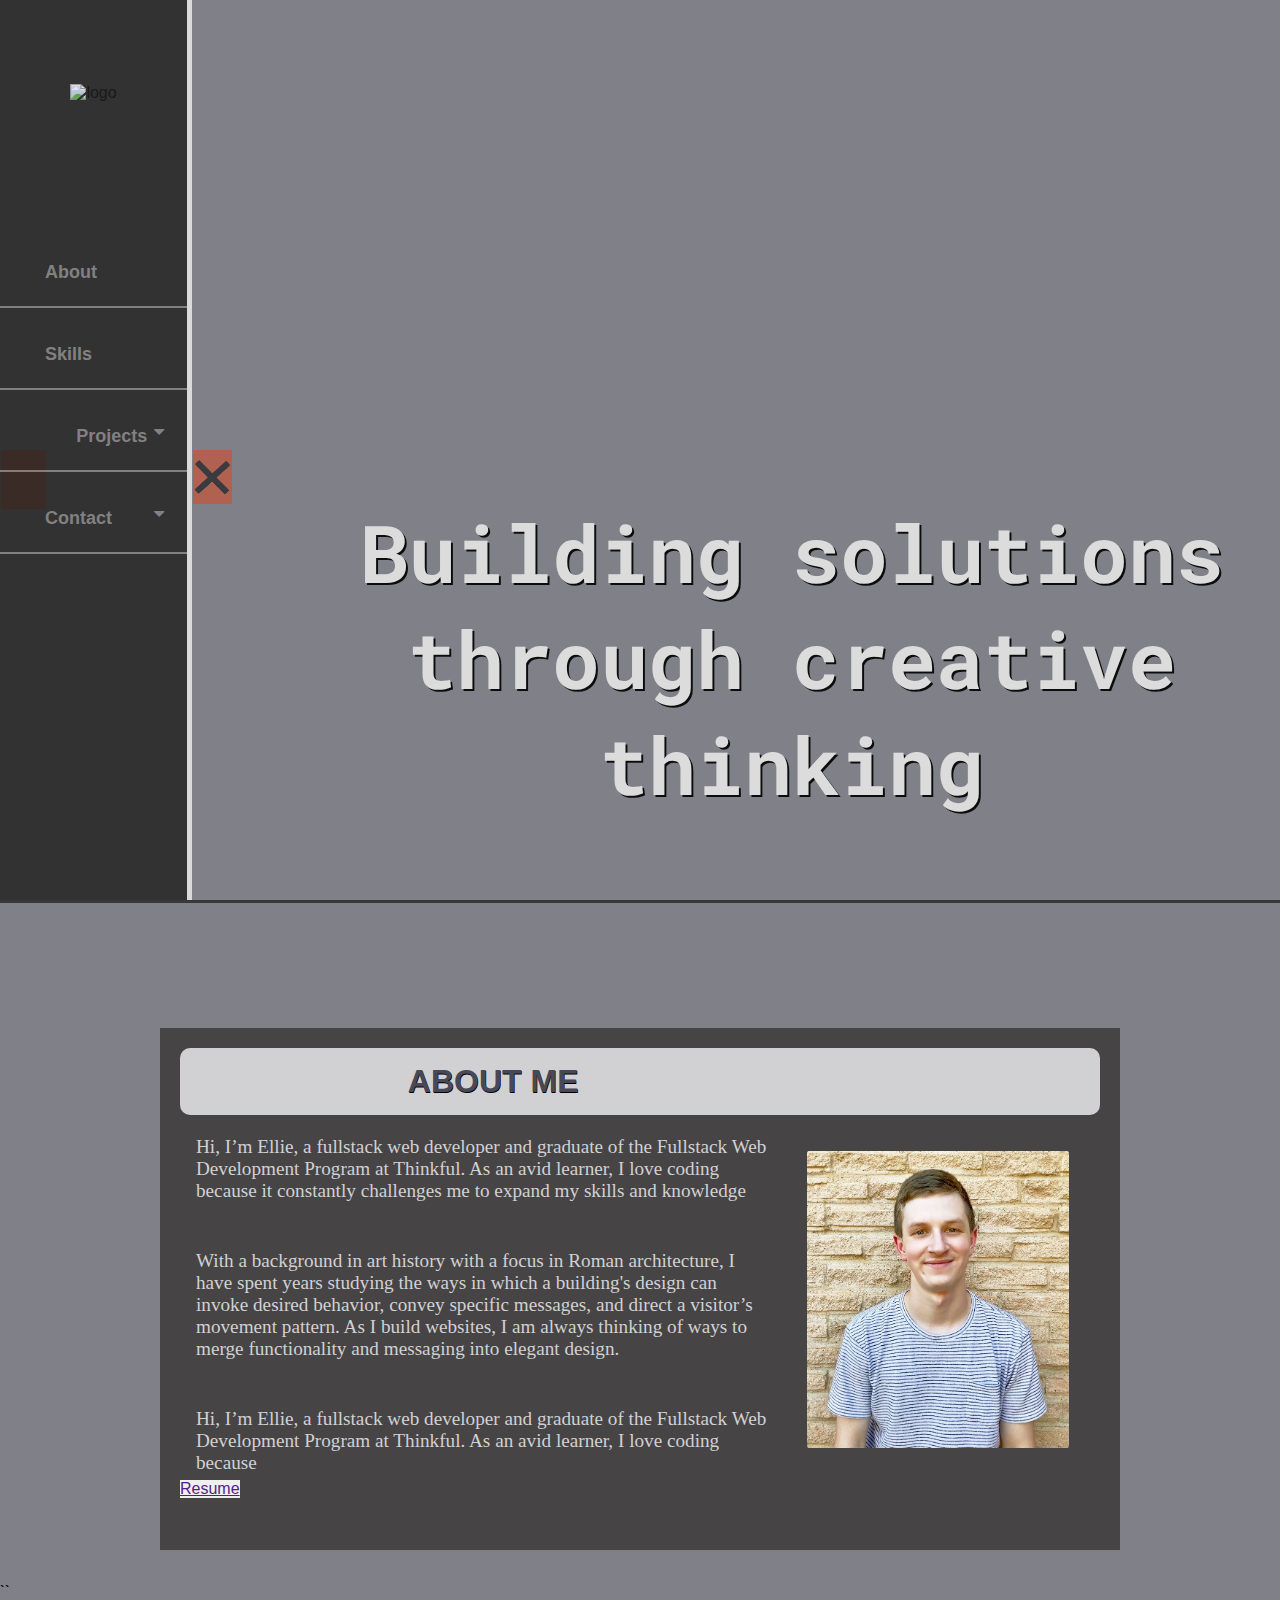
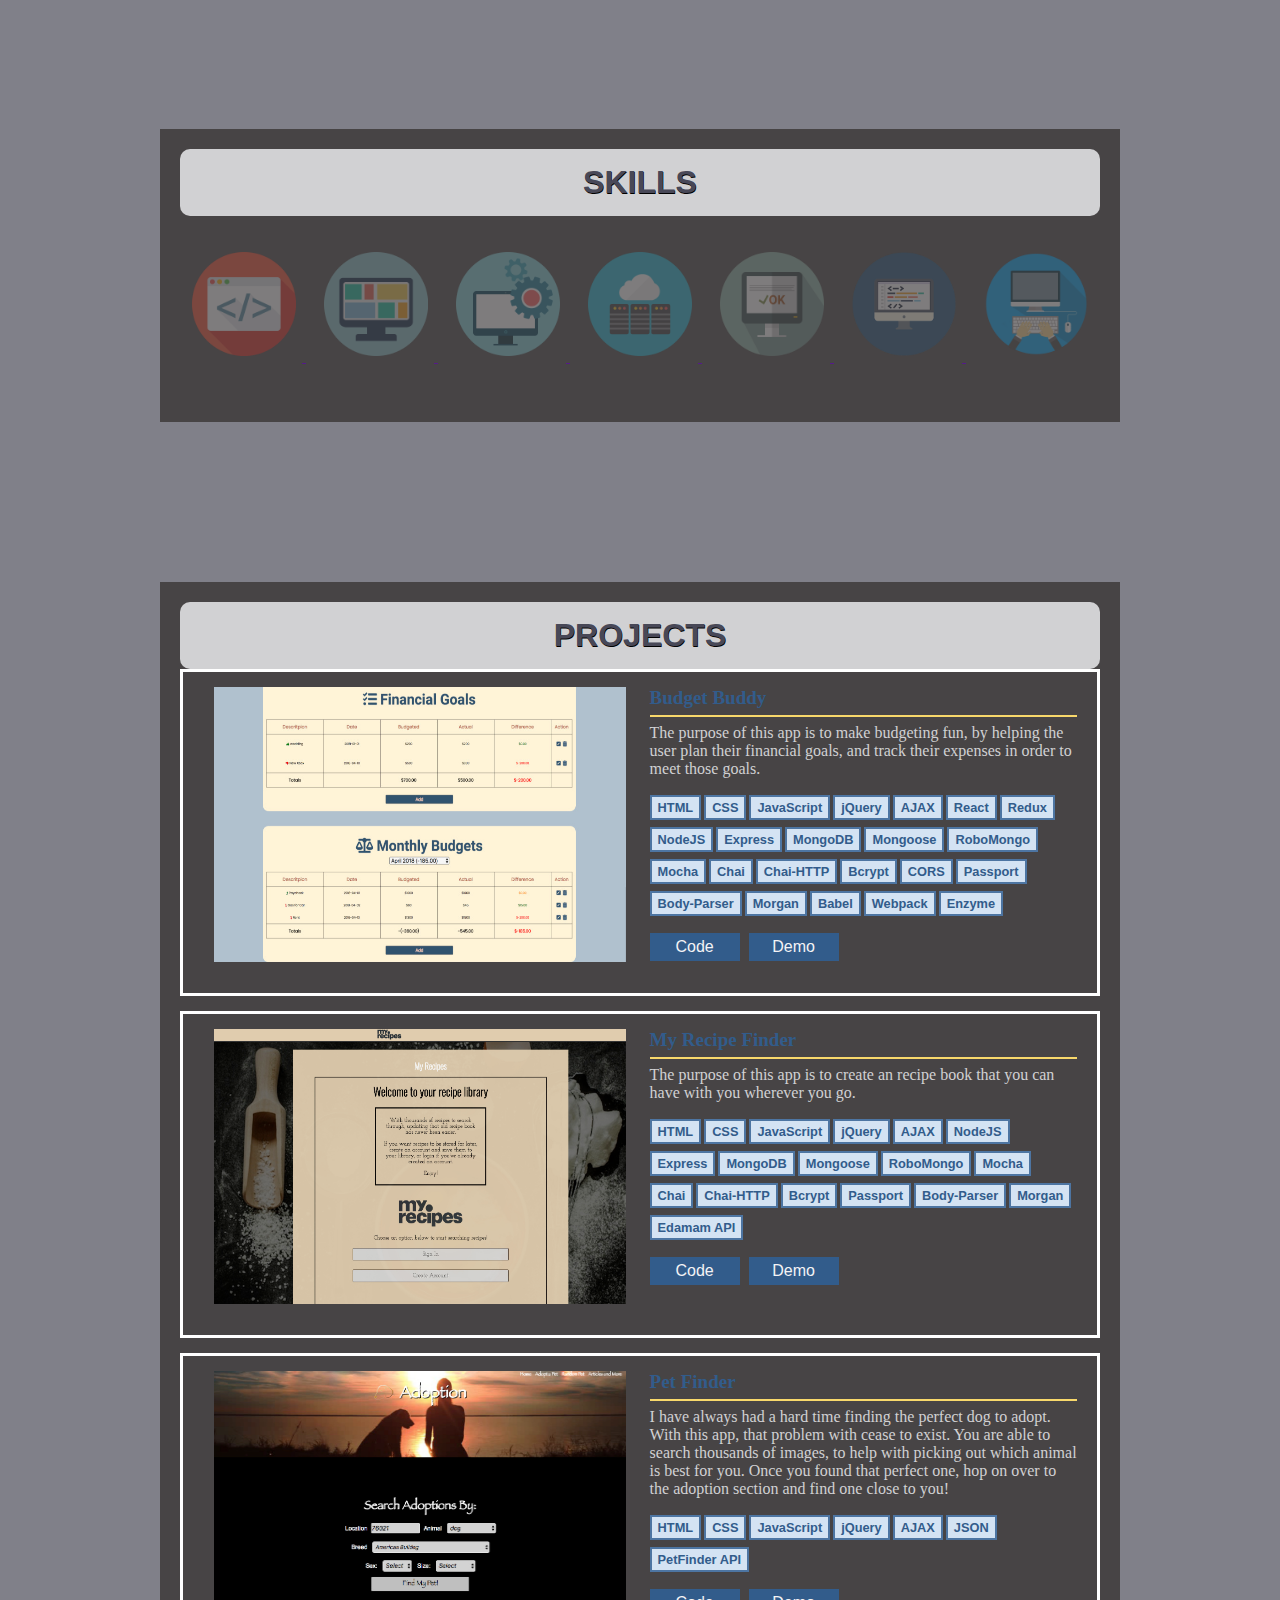
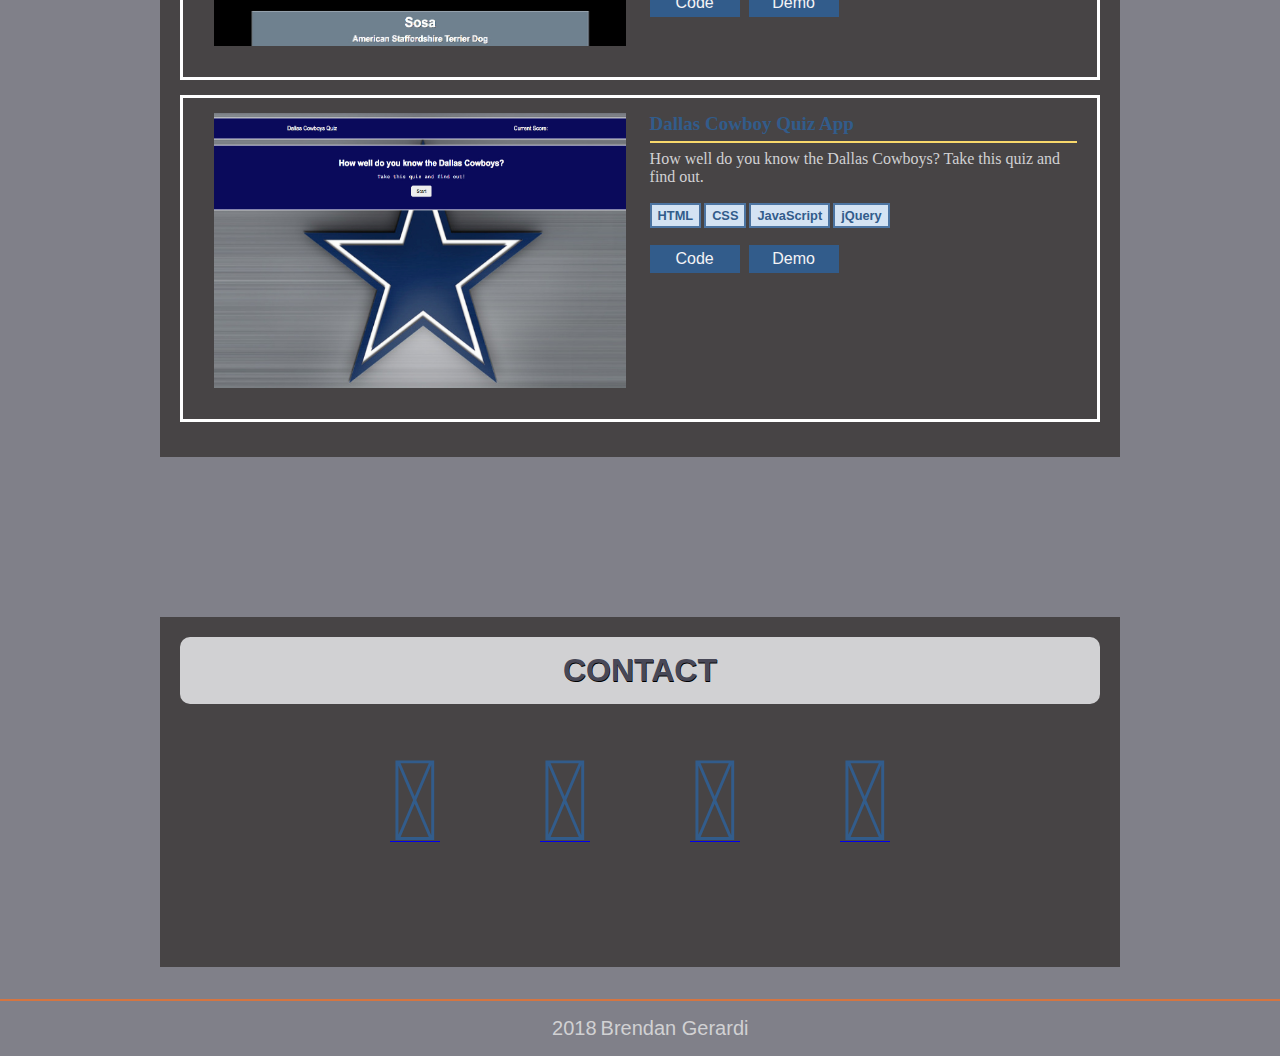
==== commit 3a5eb410: "added buttons for 7 sections in skills section, styled, and added hover functionality" ====
--- a/public/index.html
+++ b/public/index.html
@@ -112,11 +112,7 @@
 
             </div>
 
-        </section>
-
-
-
-
+        </section> ``
 
 
 
@@ -128,11 +124,57 @@
             <div class="sectionContainer">
 
                 <h3 class="sectionTitle specialTitle">SKILLS</h3>
+                <div class="skillButtonContainer fadeContainer">
+                    <a href="" class="fadeContainer">
+                        <img src="../github-images/languages-icon.png" alt="d" class="image">
+                        <div class="middle">
+                            <div class="text">Languages</div>
+                        </div>
+                    </a>
+                    <a href="" class="fadeContainer">
+                        <img src="../github-images/front-end-trans.png" alt="d" class="image">
+                        <div class="middle">
+                            <div class="text">Frontend</div>
+                        </div>
+                    </a>
+                    <a href="" class="fadeContainer">
+                        <img src="../github-images/backend-icon.png" alt="d" class="image">
+                        <div class="middle">
+                            <div class="text">Backend</div>
+                        </div>
+                    </a>
+                    <a href="" class="fadeContainer">
+                        <img src="../github-images/database-icon.png" alt="d" class="image">
+                        <div class="middle">
+                            <div class="text">Database</div>
+                        </div>
+                    </a>
+                    <a href="" class="fadeContainer">
+                        <img src="../github-images/testing-skills-icon.png" alt="d" class="image">
+                        <div class="middle">
+                            <div class="text">Testing</div>
+                        </div>
+                    </a>
+                    <a href="" class="fadeContainer">
+                        <img src="../github-images/testing-trans.png" alt="d" class="image">
+                        <div class="middle">
+                            <div class="text">Development</div>
+                        </div>
+                    </a>
+                    <a href="" class="fadeContainer">
+                        <img src="../github-images/other-skills-trans.png" alt="d" class="image">
+                        <div class="middle">
+                            <div class="text">Miscellaneous</div>
+                        </div>
+                    </a>
+                </div>
                 <div class="skillIconsContainer">
 
                     <div class="skillsInnerSection">
-                        <h4 class="name">Programming Languages</h4>
-                        <div class="icons">
+                        <button class="collapsible name">
+                        <img src="../github-images/languages-icon.png" alt="languages">
+                        </button>
+                        <div class="content icons">
                             <div class="skillContainer">
                                 <img src="../github-images/html-trans.png" alt="HTML">
                                 <h5 class="skillName">HTML</h5>
@@ -156,7 +198,7 @@
                                 </div>
                             </div>
                             <div class="skillContainer">
-                                <img src="../github-images/js-trans5.png" alt="JavaScript">
+                                <img src="../github-images/js-trans5.png" alt="JavaScript" id="javascript">
                                 <h5 class="skillName">JavaScript</h5>
                                 <div class="starContainer">
                                     <span class="fa fa-star checked"></span>
@@ -169,8 +211,8 @@
                         </div>
                     </div>
                     <div class="skillsInnerSection">
-                        <h4 class="name">Frontend</h4>
-                        <div class="icons">
+                        <button class="collapsible name"><img src="../github-images/frontend-icon.png" alt="frontend"></button>
+                        <div class="content icons">
                             <div class="skillContainer">
                                 <img src="../github-images/jquery-trans.png" alt="jQuery">
                                 <h5 class="skillName">JQUERY</h5>
@@ -251,8 +293,8 @@
                         </div>
                     </div>
                     <div class="skillsInnerSection">
-                        <h4 class="name">Backend</h4>
-                        <div class="icons">
+                        <button class="collapsible name"><img src="../github-images//backend-icon.png" alt="backend"></button>
+                        <div class="content icons">
                             <div class="skillContainer">
                                 <img src="../github-images/node-logo-2.png" alt="NodeJS">
                                 <h5 class="skillName">NODE</h5>
@@ -322,8 +364,8 @@
                         </div>
                     </div>
                     <div class="skillsInnerSection">
-                        <h4 class="name">Databases</h4>
-                        <div class="icons">
+                        <button class="collapsible name"><img src="../github-images/database-icon.png" alt="databases"></button>
+                        <div class="content icons">
                             <div class="skillContainer">
                                 <img src="../github-images/mongo-trans.png" alt="MongoDB">
                                 <h5 class="skillName">MONGODB</h5>
@@ -371,8 +413,8 @@
                         </div>
                     </div>
                     <div class="skillsInnerSection">
-                        <h4 class="name">Testing</h4>
-                        <div class="icons">
+                        <button class="collapsible name"><img src="../github-images/testing-skills-icon.png" alt="testing"></button>
+                        <div class="content icons">
                             <div class="skillContainer">
                                 <img src="../github-images/mocha-logo.png" alt="Mocha">
                                 <h5 class="skillName">MOCHA</h5>
@@ -442,8 +484,8 @@
                         </div>
                     </div>
                     <div class="skillsInnerSection">
-                        <h4 class="name">Development</h4>
-                        <div class="icons">
+                        <button class="collapsible name"><img src="../github-images/text-editor-skills-icon.png" alt="development"></button>
+                        <div class="content icons">
                             <div class="skillContainer">
                                 <img src="../github-images/brackets-trans.png" alt="Brackets">
                                 <h5 class="skillName">BRACKETS</h5>
@@ -524,8 +566,8 @@
                         </div>
                     </div>
                     <div class="skillsInnerSection">
-                        <h4 class="name">Miscellaneous</h4>
-                        <div class="icons">
+                        <button class="collapsible name"><img src="../github-images/other-skills-icon.png" alt="Miscellaneous"></button>
+                        <div class="content icons">
                             <div class="skillContainer">
                                 <img src="../github-images/slack-trans.png" alt="Slack">
                                 <h5 class="skillName">SLACK</h5>
--- a/public/styles.css
+++ b/public/styles.css
@@ -325,15 +325,135 @@
     padding-bottom: 2rem;
 }
 
+
+
+/*collapse classes*/
+
+.collapsible {
+    background-color: #777;
+    color: white;
+    cursor: pointer;
+    padding: 18px;
+    width: 100%;
+    border: none;
+    text-align: center;
+    outline: none;
+    font-size: 15px;
+}
+
+.active,
+.collapsible:hover {
+    background-color: #555;
+}
+
+.collapsible:after {
+    content: '\002B';
+    color: white;
+    font-weight: bold;
+    float: right;
+    margin-left: 5px;
+}
+
+.active:after {
+    content: "\2212";
+}
+
+.content {
+    padding: 0px 18px;
+    max-height: 0;
+    overflow: hidden;
+    transition: max-height 0.2s ease-out;
+    /*    background-color: #f1f1f1;*/
+    opacity: .3;
+}
+
+.content:active {
+    /*
+    padding: 10px;
+    margin: 10px;
+*/
+}
+
+
+
+/**/
+
+/*fade*/
+
+.fadeContainer {
+    position: relative;
+    /*    width: 50%;*/
+}
+
+.image {
+    opacity: 0.3;
+    /*            display: block;*/
+    /*    width: 100%;*/
+    height: auto;
+    transition: .5s ease;
+    backface-visibility: hidden;
+    position: relative;
+}
+
+.middle {
+    transition: .5s ease;
+    opacity: 0;
+    position: absolute;
+    /*    top: 50%;*/
+    left: 50%;
+    transform: translate(-55%, -175%);
+    -ms-transform: translate(-55%, -175%);
+    /*    display: none;*/
+}
+
+.image:hover {
+    border: 4px solid white;
+    border-radius: 50% 50%;
+    opacity: 1;
+}
+
+.image:active {
+    border: 4px solid white;
+    border-radius: 50% 50%;
+    opacity: 1;
+}
+
+
+.middle:hover {
+    opacity: 1;
+}
+
+.text {
+    /*    background-color: #4CAF50;*/
+    color: white;
+    font-size: 16px;
+    margin: 15px -30px;
+    /*    opacity: 0;*/
+    /*    display: none;*/
+}
+
+
+
+/**/
+
 .name {
     color: white;
-    background-color: red;
+    /*        background-color: red;*/
+    width: 80%;
+    margin-left: auto;
+    margin-right: auto;
+    padding: 10px;
+    cursor: pointer;
 }
 
 .icons {
-    border: 1px dotted white;
+    /*    border: 1px dotted white;*/
+    /*
     padding-top: 15px;
     padding-bottom: 15px;
+
+*/
+    margin: 20px;
     height: auto;
     width: 80%;
     margin-left: auto;
@@ -352,21 +472,53 @@
     margin-right: auto;
 }
 
+/*
 .icons img:hover {
     background-color: #828282;
     opacity: .3;
 }
-
-#mLab {
-    height: 100px;
+*/
+
+#mLab,
+#javascript {
+    height: 105px;
+}
+
+.skillButtonContainer {
+    width: 100%;
+    text-align: center;
+    margin-top: 30px;
+    /*
+    margin-left: auto;
+    margin-right: auto;
+*/
+}
+
+.skillButtonContainer a {
+    margin: 3px;
+    padding: 3px;
+}
+
+/*
+.skillButtonContainer img:hover {
+    opacity: 0.1;
+}
+*/
+
+.skillButtonContainer img {
+    margin: 3px;
+    padding: 3px;
+    height: 110px;
+    /*    width: 15%;*/
 }
 
 .skillsInnerSection {
     width: 100%;
-    display: inline-block;
-    padding: 15px 2px;
+    display: none;
+
+    /*    padding: 15px 2px;*/
     /*    vertical-align: top;*/
-    margin: 4px 3px;
+    /*    margin: 4px 3px;*/
 }
 
 .sectionContainer {
@@ -397,7 +549,7 @@
 
 .skillContainer {
     display: inline-block;
-    padding: 5px 15px;
+    padding: 15px 15px;
     margin: 10px 10px;
 }
 
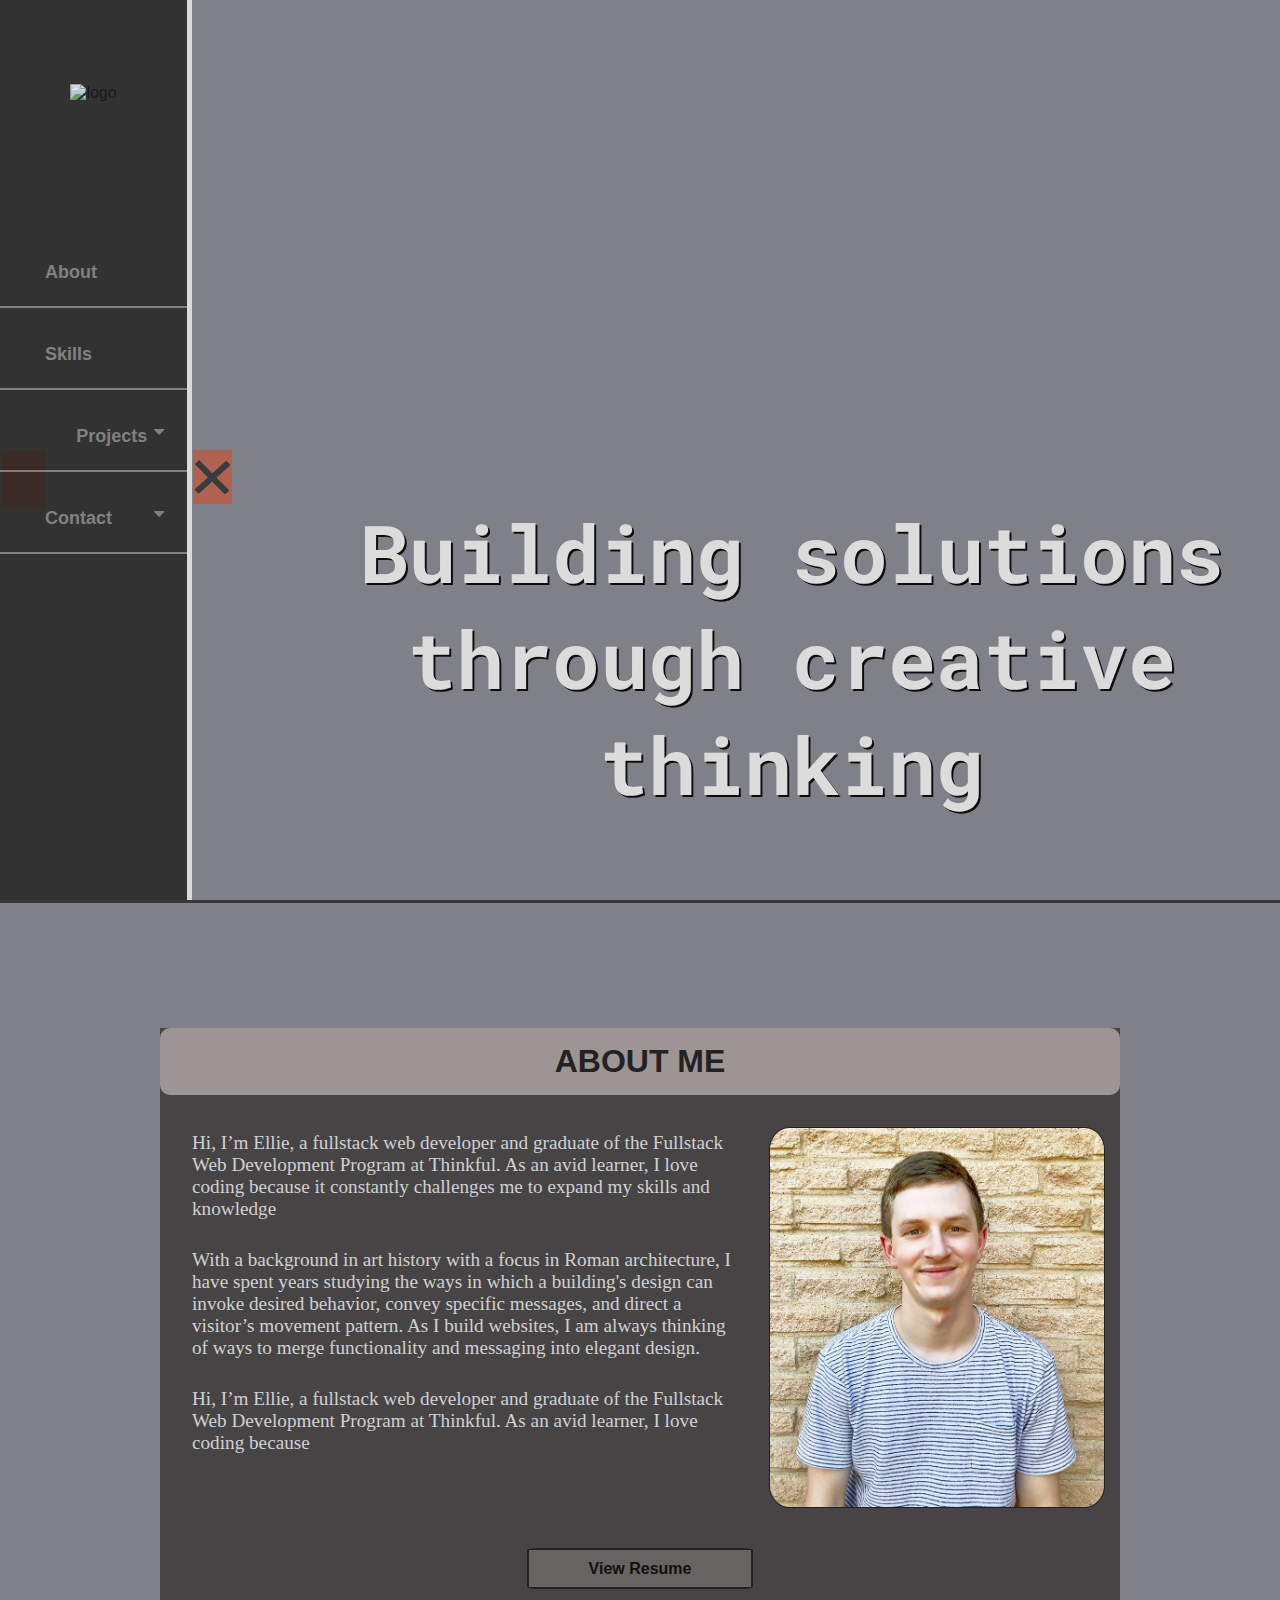
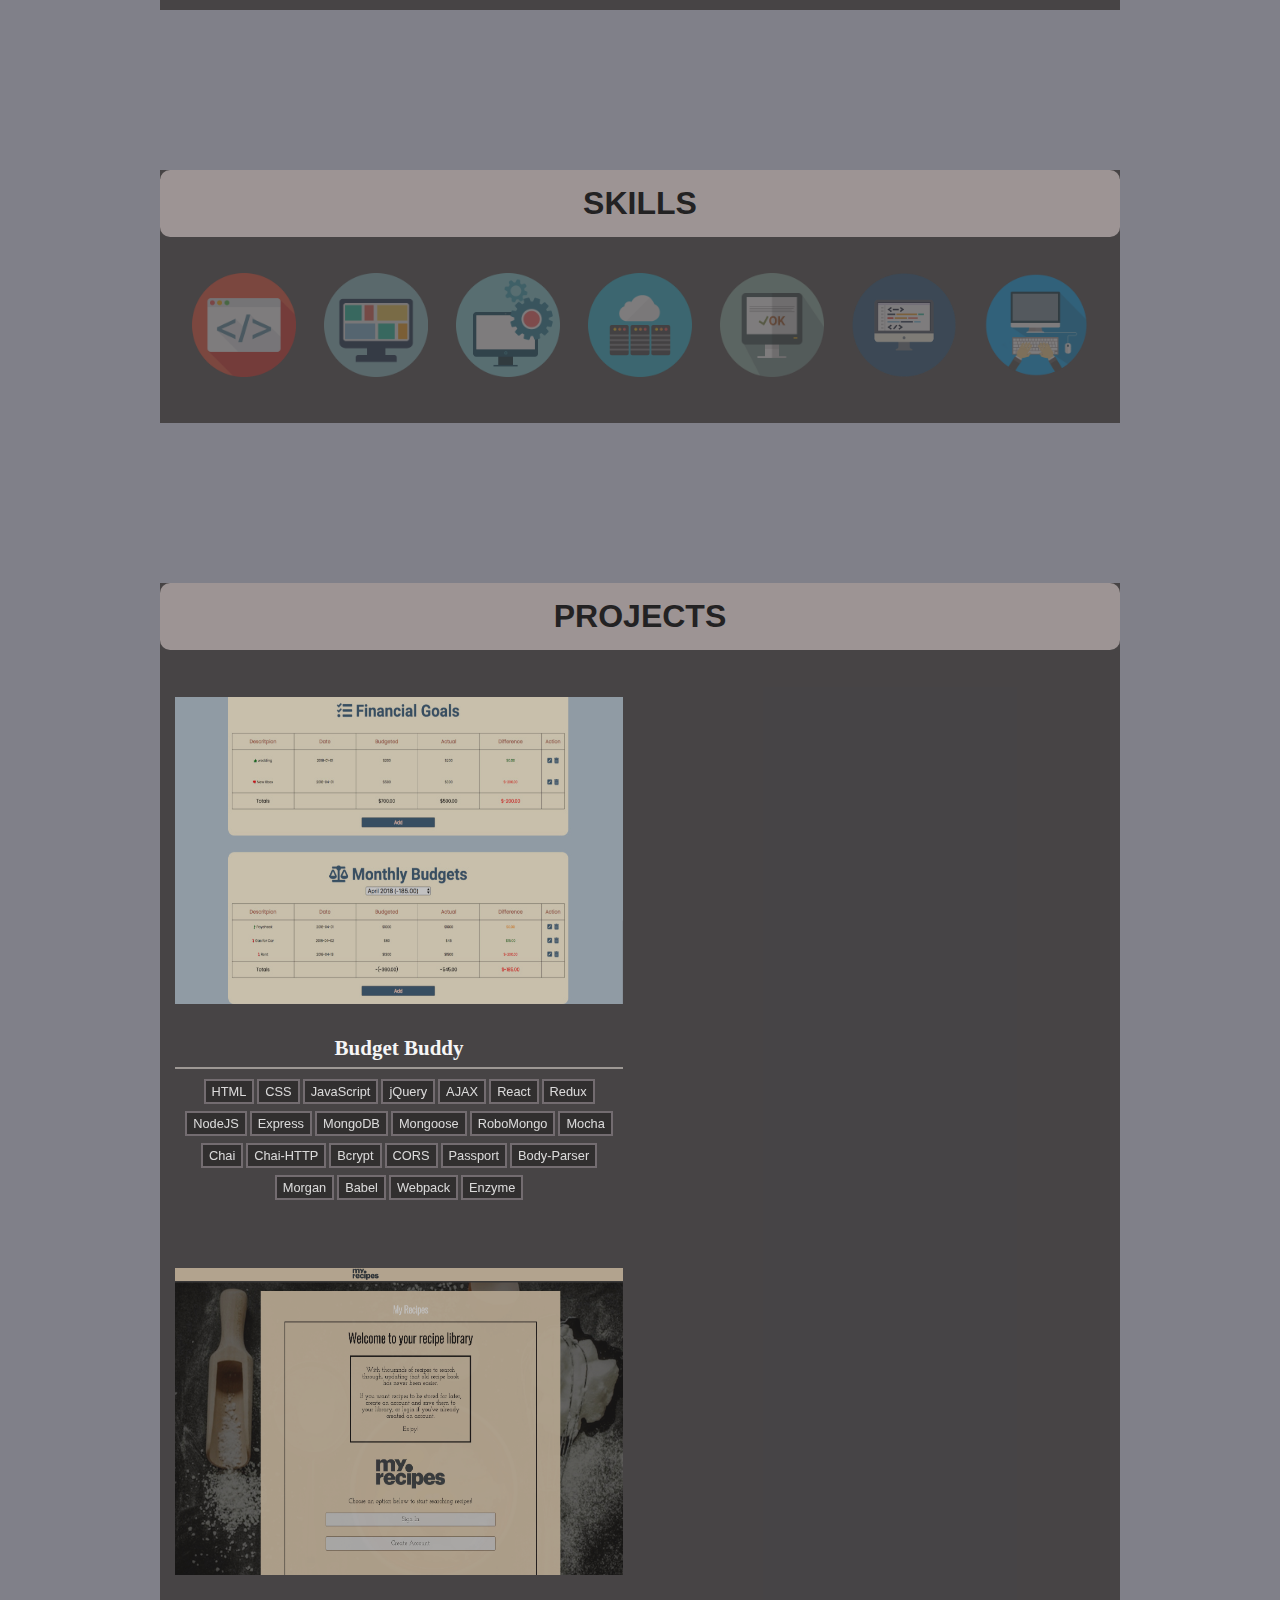
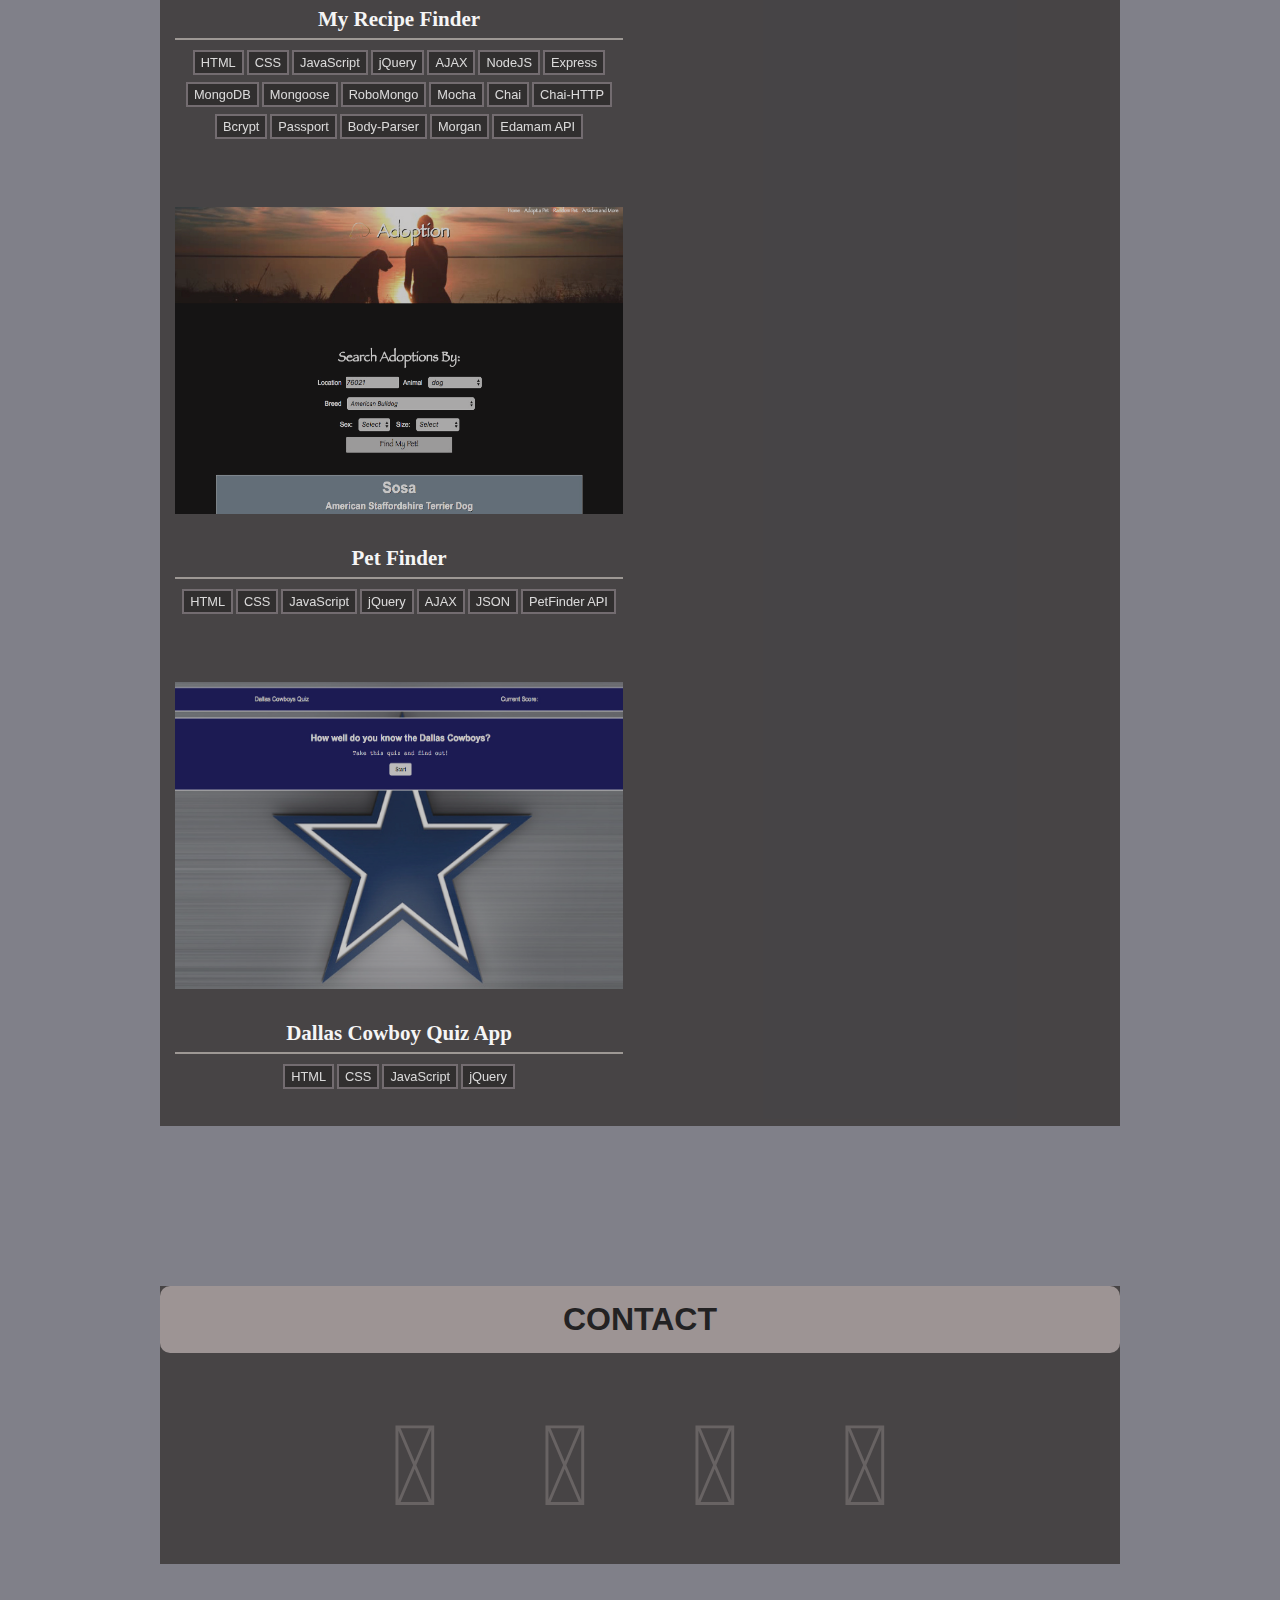
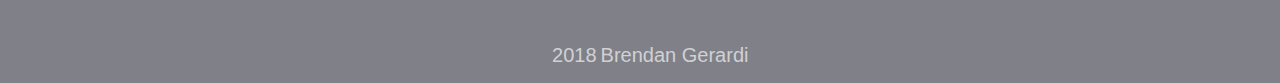
==== commit 667f6909: "correcting styling erros" ====
--- a/public/index.html
+++ b/public/index.html
@@ -62,10 +62,10 @@
                             <i class="fa fa-caret-down caret"></i>
                         </button>
                         <div class="dropDownContainer dropDownContent active">
-                            <a id="budget" href="">Budget Buddy</a>
-                            <a id="recipe" href="">My Recipe Finder</a>
-                            <a id="pet" href="">Pet Finder</a>
-                            <a id="cowboys" href="">Dallas Cowboys Quiz</a>
+                            <a id="budget" href="https://budget-buddy-react-capstone.herokuapp.com/" target="_blank">Budget Buddy</a>
+                            <a id="recipe" href="https://my-recipe-finder-node-capstone.herokuapp.com/" target="_blank">My Recipe Finder</a>
+                            <a id="pet" href="https://bgerardi20.github.io/pet-adoption-api-capstone" target="_blank">Pet Finder</a>
+                            <a id="cowboys" href="https://bgerardi20.github.io/cowboy-quiz-app/" target="_blank">Dallas Cowboys Quiz</a>
                         </div>
                     </li>
                     <li class="navItem dropDown">
@@ -73,10 +73,10 @@
                             <i class="fa fa-caret-down caret"></i>
                         </button>
                         <div class="dropDownContainer dropDownContent active">
-                            <a id="email" href="">Email</a>
-                            <a id="github" href="">Github</a>
-                            <a id="linkedin" href="">LinkedIn</a>
-                            <a id="angleslist" href="">Angels List</a>
+                            <a id="email" href="mailto:brendan.gerardi@gmail.com" target="_blank">Email</a>
+                            <a id="github" href="https://github.com/bgerardi20" target="_blank">Github</a>
+                            <a id="linkedin" href="https://www.linkedin.com/in/brendan-gerardi-45b11111b" target="_blank">LinkedIn</a>
+                            <a id="angleslist" href="https://angel.co/brendan-gerardi" target="_blank">Angels List</a>
                         </div>
                     </li>
                 </ul>
@@ -84,40 +84,36 @@
 
         </div>
 
+
+
+
+
+
         <section class="aboutMe">
 
-            <div class="sectionContainer">
-
-                <h3 class="sectionTitle specialTitle">
-                    ABOUT ME
-                    <img src="../public/website-images/portfolio-headshot.jpg" alt="headshot" class="col-4">
-                </h3>
+            <div class="sectionContainer resumeContainer">
+
+                <h3 class="sectionTitle specialTitle ">ABOUT ME</h3>
 
                 <div class="aboutMeContainer">
                     <p class="aboutMeContent">Hi, I’m Ellie, a fullstack web developer and graduate of the Fullstack Web Development Program at Thinkful. As an avid learner, I love coding because it constantly challenges me to expand my skills and knowledge</p>
                     <br>
-                    <br>
                     <p class="aboutMeContent">With a background in art history with a focus in Roman architecture, I have spent years studying the ways in which a building's design can invoke desired behavior, convey specific messages, and direct a visitor’s movement pattern. As I build websites, I am always thinking of ways to merge functionality and messaging into elegant design.</p>
                     <br>
-                    <br>
                     <p class="aboutMeContent">Hi, I’m Ellie, a fullstack web developer and graduate of the Fullstack Web Development Program at Thinkful. As an avid learner, I love coding because</p>
-
-                    <div class="headShotContainer">
-
-                        <button><a href="" target="_blank">Resume</a></button>
-
-                    </div>
-
-                </div>
+                </div>
+
+                <div class="headShotContainer">
+                    <img src="../public/website-images/portfolio-headshot.jpg" alt="headshot">
+                </div>
+                <!--UPDATE RESUME!!!!!!!!!!!!!!!!!!!!!!!!!!!!!!!!!!!!!!!!!!!!!!-->
+                <button class="resumeButton">
+                    <a href="../brendan-gerardi-resume.docx" download="Brendans_Resume">View Resume</a>
+                </button>
 
             </div>
 
-        </section> ``
-
-
-
-
-
+        </section>
 
         <section class="skills">
 
@@ -630,11 +626,19 @@
 
                 <div class="projectContainer col-12">
 
-                    <img class="col-6" src="../github-images/budget-buddy-demo.jpg" alt="budget_buddy_demo" />
+                    <div class="codeButton">
+                        <img class="col-6" src="../github-images/budget-buddy-demo.jpg" alt="budget_buddy_demo" />
+
+                        <div class="projectButtons">
+                            <a href="https://github.com/bgerardi20/budget-buddy-react-capstone-react" target="_blank" class="code">Code</a>
+                            <a href="https://budget-buddy-react-capstone.herokuapp.com/" target="_blank" class="demo">Demo</a>
+                        </div>
+
+                    </div>
 
                     <div class="projectDescription col-6">
                         <h6>Budget Buddy</h6>
-                        <p>The purpose of this app is to make budgeting fun, by helping the user plan their financial goals, and track their expenses in order to meet those goals.</p>
+                        <!--<p>The purpose of this app is to make budgeting fun, by helping the user plan their financial goals, and track their expenses in order to meet those goals.</p>-->
 
                         <ul class="projectSkills">
                             <li>HTML</li>
@@ -662,8 +666,10 @@
                             <li>Enzyme</li>
                         </ul>
 
+                        <!--
                         <a href="https://github.com/bgerardi20/budget-buddy-react-capstone-react" target="_blank">Code</a>
                         <a href="https://budget-buddy-react-capstone.herokuapp.com/" target="_blank">Demo</a>
+-->
 
                     </div>
 
@@ -671,11 +677,22 @@
 
                 <div class="projectContainer col-12">
 
-                    <img class="col-6" src="../github-images/my-recipe-finder-demo.jpg" alt="my_recipe_finder_demo" />
+                    <div class="codeButton">
+                        <img class="col-6" src="../github-images/my-recipe-finder-demo.jpg" alt="my_recipe_finder_demo" />
+
+                        <div class="projectButtons">
+                            <a href="https://github.com/bgerardi20/my-recipe-finder-node-capstone" target="_blank" class="code">Code</a>
+                            <a href="https://my-recipe-finder-node-capstone.herokuapp.com/" target="_blank" class="demo">Demo</a>
+                        </div>
+
+                    </div>
+
+
+
 
                     <div class="projectDescription col-6">
                         <h6>My Recipe Finder</h6>
-                        <p>The purpose of this app is to create an recipe book that you can have with you wherever you go.</p>
+                        <!--                        <p>The purpose of this app is to create an recipe book that you can have with you wherever you go.</p>-->
 
                         <ul class="projectSkills">
                             <li>HTML</li>
@@ -698,8 +715,10 @@
                             <li>Edamam API</li>
                         </ul>
 
-                        <a href="https://github.com/bgerardi20/my-recipe-finder-node-capstone" target="_blank">Code</a>
-                        <a href="https://my-recipe-finder-node-capstone.herokuapp.com/" target="_blank">Demo</a>
+                        <!--
+<a href="https://github.com/bgerardi20/my-recipe-finder-node-capstone" target="_blank">Code</a>
+<a href="https://my-recipe-finder-node-capstone.herokuapp.com/" target="_blank">Demo</a>
+-->
 
                     </div>
 
@@ -707,11 +726,21 @@
 
                 <div class="projectContainer col-12">
 
-                    <img class="col-6" src="../github-images/pet-adoption-demo.png" alt="pet_adoption_demo" />
+                    <div class="codeButton">
+                        <img class="col-6" src="../github-images/pet-adoption-demo.png" alt="pet_adoption_demo" />
+
+                        <div class="projectButtons">
+                            <a href="https://github.com/bgerardi20/pet-adoption-api-capstone" target="_blank" class="code">Code</a>
+                            <a href="https://bgerardi20.github.io/pet-adoption-api-capstone" target="_blank" class="demo">Demo</a>
+                        </div>
+
+                    </div>
+
+
 
                     <div class="projectDescription col-6">
                         <h6>Pet Finder</h6>
-                        <p>I have always had a hard time finding the perfect dog to adopt. With this app, that problem with cease to exist. You are able to search thousands of images, to help with picking out which animal is best for you. Once you found that perfect one, hop on over to the adoption section and find one close to you!</p>
+                        <!--                        <p>I have always had a hard time finding the perfect dog to adopt. With this app, that problem with cease to exist. You are able to search thousands of images, to help with picking out which animal is best for you. Once you found that perfect one, hop on over to the adoption section and find one close to you!</p>-->
 
                         <ul class="projectSkills">
                             <li>HTML</li>
@@ -723,8 +752,10 @@
                             <li>PetFinder API</li>
                         </ul>
 
-                        <a href="https://github.com/bgerardi20/pet-adoption-api-capstone" target="_blank">Code</a>
-                        <a href="https://bgerardi20.github.io/pet-adoption-api-capstone" target="_blank">Demo</a>
+                        <!--
+<a href="https://github.com/bgerardi20/pet-adoption-api-capstone" target="_blank">Code</a>
+<a href="https://bgerardi20.github.io/pet-adoption-api-capstone" target="_blank">Demo</a>
+-->
 
                     </div>
 
@@ -732,11 +763,22 @@
 
                 <div class="projectContainer col-12">
 
-                    <img class="col-6" src="../github-images/cowboy-quiz-app-demo.jpg" alt="cowboy_quiz_app_demo" />
+
+                    <div class="codeButton">
+                        <img class="col-6" src="../github-images/cowboy-quiz-app-demo.jpg" alt="cowboy_quiz_app_demo" />
+
+                        <div class="projectButtons">
+                            <a href="https://github.com/bgerardi20/cowboy-quiz-app" target="_blank" class="code">Code</a>
+                            <a href="https://bgerardi20.github.io/cowboy-quiz-app/" target="_blank" class="demo">Demo</a>
+                        </div>
+
+                    </div>
+
+
 
                     <div class="projectDescription col-6">
                         <h6>Dallas Cowboy Quiz App</h6>
-                        <p>How well do you know the Dallas Cowboys? Take this quiz and find out.</p>
+                        <!--                        <p>How well do you know the Dallas Cowboys? Take this quiz and find out.</p>-->
 
                         <ul class="projectSkills">
                             <li>HTML</li>
@@ -745,8 +787,10 @@
                             <li>jQuery</li>
                         </ul>
 
+                        <!--
                         <a href="https://github.com/bgerardi20/cowboy-quiz-app" target="_blank">Code</a>
                         <a href="https://bgerardi20.github.io/cowboy-quiz-app/" target="_blank">Demo</a>
+-->
 
                     </div>
 
@@ -757,8 +801,6 @@
             </div>
 
         </section>
-
-
 
         <section class="contact">
             <div class="sectionContainer">
@@ -767,7 +809,7 @@
                 <div class="contactIconContainer">
                     <a class="footer" href="mailto:brendan.gerardi@gmail.com" target="_blank"><i class="fas fa-envelope footerIcon"></i></a>
                     <a class="footer" href="https://github.com/bgerardi20" target="_blank"><i class="fab fa-github"></i></a>
-                    <a class="footer" href="https://www.linkedin.com/in/brendan-gerardi-45b11111b/" target="_blank"><i class="fab fa-linkedin footerIcon"></i></a>
+                    <a class="footer" href="https://www.linkedin.com/in/brendan-gerardi-45b11111b" target="_blank"><i class="fab fa-linkedin footerIcon"></i></a>
                     <a class="footer" href="https://angel.co/brendan-gerardi" target="_blank"><i class="fab fa-angellist"></i></a>
                 </div>
             </div>
--- a/public/styles.css
+++ b/public/styles.css
@@ -151,6 +151,10 @@
     width: 33%;
 }
 
+a {
+    text-decoration: none;
+}
+
 #toggle {}
 
 .subIcons {
@@ -245,9 +249,11 @@
 
 /* Add an active class to the active dropdown button */
 
+/*
 .active {
     color: white;
 }
+*/
 
 /* Dropdown container (hidden by default). Optional: add a lighter background color and some left padding to change the design of the dropdown content */
 
@@ -292,23 +298,30 @@
     display: block;
 }
 
-
+section.aboutMe div.resumeContainer {
+    /*    position: relative;*/
+    /*    width: 100%;*/
+    /*    display: block;*/
+    /*    margin: 0 auto;*/
+    /*    display: inline-block;*/
+}
 
 
 
 .specialTitle {
-    background-color: #D1D1D3;
+    background-color: #9D9494;
     padding: 15px;
     border-radius: 10px 10px;
     text-align: center;
+    margin-bottom: 1rem;
 }
 
 /*header section */
 
 section h3 {
     font-family: 'Libre Franklin', sans-serif;
-    color: #484857;
-    text-shadow: 0.5px 0.5px black;
+    color: #232223;
+    /*    text-shadow: 1px 1px black;*/
     font-size: 2rem;
 }
 
@@ -341,22 +354,27 @@
     font-size: 15px;
 }
 
+/*
 .active,
 .collapsible:hover {
     background-color: #555;
 }
+*/
 
 .collapsible:after {
-    content: '\002B';
+    /*    content: '\002B';*/
     color: white;
     font-weight: bold;
     float: right;
     margin-left: 5px;
 }
 
+/*
+
 .active:after {
     content: "\2212";
 }
+*/
 
 .content {
     padding: 0px 18px;
@@ -424,12 +442,9 @@
 }
 
 .text {
-    /*    background-color: #4CAF50;*/
     color: white;
     font-size: 16px;
     margin: 15px -30px;
-    /*    opacity: 0;*/
-    /*    display: none;*/
 }
 
 
@@ -438,7 +453,6 @@
 
 .name {
     color: white;
-    /*        background-color: red;*/
     width: 80%;
     margin-left: auto;
     margin-right: auto;
@@ -447,21 +461,11 @@
 }
 
 .icons {
-    /*    border: 1px dotted white;*/
-    /*
-    padding-top: 15px;
-    padding-bottom: 15px;
-
-*/
     margin: 20px;
     height: auto;
     width: 80%;
     margin-left: auto;
     margin-right: auto;
-    /*
-    background-color: #828282;
-    opacity: .5;
-*/
 }
 
 .icons img {
@@ -472,13 +476,6 @@
     margin-right: auto;
 }
 
-/*
-.icons img:hover {
-    background-color: #828282;
-    opacity: .3;
-}
-*/
-
 #mLab,
 #javascript {
     height: 105px;
@@ -488,55 +485,31 @@
     width: 100%;
     text-align: center;
     margin-top: 30px;
-    /*
-    margin-left: auto;
-    margin-right: auto;
-*/
 }
 
 .skillButtonContainer a {
     margin: 3px;
     padding: 3px;
 }
-
-/*
-.skillButtonContainer img:hover {
-    opacity: 0.1;
-}
-*/
 
 .skillButtonContainer img {
     margin: 3px;
     padding: 3px;
     height: 110px;
-    /*    width: 15%;*/
 }
 
 .skillsInnerSection {
     width: 100%;
     display: none;
-
-    /*    padding: 15px 2px;*/
-    /*    vertical-align: top;*/
-    /*    margin: 4px 3px;*/
 }
 
 .sectionContainer {
     width: 100%;
     max-width: 1100px;
     display: block;
-    padding: 20px;
-    margin-left: auto;
-    margin-right: auto;
     margin-top: 1rem;
     margin-bottom: 1rem;
     background-color: rgba(56, 53, 53, 0.8);
-    color: black;
-    /*    opacity: .4;*/
-    /*    position: absolute;*/
-    /*    bottom: 20px;*/
-    /*    right: 20px;*/
-    /*    filter: grayscale(100%) brightness(100%);*/
 }
 
 .sectionContainer:hover {
@@ -573,19 +546,6 @@
     /*    background-color: #FFF7DC;*/
     border-radius: 10px 10px;
 }
-
-/*
-section.skills .skills-container {
-    width: 100%;
-        background-color: #FFFFFF;
-    margin-bottom: 1rem;
-    padding-left: 1rem;
-    padding-right: 1rem;
-    padding-top: 1rem;
-    padding-bottom: 1rem;
-    text-align: center;
-}
-*/
 
 .aboutMe,
 .skills,
@@ -600,20 +560,64 @@
     padding-left: 2rem;
 }
 
-section.aboutMe img {
-    float: right;
-    padding-right: 1rem;
-    width: 33%;
+div.headShotContainer img {
+    width: 100%;
     height: auto;
-    margin-top: 4.5rem;
-    border-radius: 6%
+    border: 1px solid #232223;
+    border-radius: 6%;
+    padding: 0;
+
 }
 
 .aboutMeContent {
-    width: 66%;
-    padding-left: 1rem;
-    padding-right: 1rem;
-}
+    padding: 2rem;
+}
+
+
+section.aboutMe .headShotContainer {
+    width: 35%;
+    display: inline-block;
+    /*    height: 100%;*/
+    vertical-align: top;
+    padding-top: 1rem;
+    padding-bottom: 1rem;
+}
+
+
+section.aboutMe .aboutMeContainer {
+    width: 63%;
+    display: inline-block;
+    /*    margin-top: 1rem;*/
+    /*    vertical-align: top;*/
+}
+
+div.resumeContainer button {
+    margin-left: auto;
+    margin-right: auto;
+    width: 100%;
+    /* text-align: center; */
+    background: none;
+    margin-top: 2rem;
+    margin-bottom: 2rem;
+}
+
+.resumeButton a {
+    border: 2px solid #232223;
+    border-radius: 5%;
+    background-color: #686363;
+    /*    line-height: 30px;*/
+    font-family: 'Libre Franklin', sans-serif;
+    font-weight: bold;
+    color: #140E0A;
+    padding: 10px 60px;
+}
+
+.resumeButton a:hover {
+    background-color: #0E0B0B;
+    border: 1px solid #9D9494;
+    color: #7E777B;
+}
+
 
 /* */
 
@@ -621,7 +625,7 @@
 
 section.contact i {
     font-size: 7rem;
-    color: #325C8B;
+    color: #686363;
     padding-left: 3rem;
     padding-right: 3rem;
 }
@@ -639,25 +643,45 @@
 section.projects .projectContainer img {
     height: 307px;
     margin-top: -1rem;
-    padding-right: 10px;
-    width: 49.5%;
+    /*    padding-right: 10px;*/
+    padding: 0rem;
+    width: 100%;
     vertical-align: top;
     display: inline-block;
-}
+    opacity: .7;
+    /*    border: 2px solid #686363;*/
+    /*
+    -webkit-transform: scale3d(1, 1, 1);
+    transform: scale3d(1, 1, 1);
+    -webkit-transition: -webkit-transform 400ms;
+    transition: transform 400ms;
+*/
+}
+
+/*
+div.projectContainer img:hover {
+    border: 2px solid white;
+}
+*/
 
 section.projects .projectContainer {
-    /*    background-color: #F4F3F5;*/
+    /* background-color: #F4F3F5; */
+    /* margin-top: 15px; */
     margin-bottom: 15px;
     padding: 15px;
-    border: 3px solid white;
-}
+    width: 49.8%;
+    display: inline-block;
+    vertical-align: top;
+    text-align: center;
+}
+
 
 section.projects .projectContainer h6 {
     font-family: 'Libre Franklin', sans-serifx;
-    font-size: 19px;
-    border-bottom: 2px solid #F8D86B;
+    font-size: 21px;
+    border-bottom: 2px solid #9D9894;
     padding-bottom: 6px;
-    color: #325C8B;
+    color: whitesmoke;
 }
 
 section.projects .projectContainer ul {
@@ -674,32 +698,50 @@
     padding-left: 6px;
     padding-right: 6px;
     margin-bottom: 7px;
-    border: 2px solid #4D75A2;
-    background-color: #D4E3F3;
+    border: 2px solid #7E777B;
+    background-color: #2C2A2A;
     font-family: 'Libre Franklin', sans-serif;
-    font-weight: bold;
-    color: #325C8B;
-}
-
-section.projects .projectContainer a {
+    /* font-weight: bold; */
+    color: white;
+    opacity: .8;
+}
+
+.codeButton {
+    position: relative;
+}
+
+.projectButtons {
+    position: absolute;
+    top: 30%;
+    left: 0;
+    margin-left: auto;
+    margin-right: auto;
+}
+
+.code,
+.demo {
     text-decoration: none;
-    padding-top: 5px;
-    padding-bottom: 5px;
-    display: inline-block;
-    background-color: #325C8B;
+    padding-top: 10px;
+    padding-bottom: 10px;
+    position: relative;
+    display: none;
+    /* display: inline-block; */
+    background-color: #232223;
+    border: 1px solid #F4F3F5;
     color: #F4F3F5;
     margin-top: 10px;
-    margin-right: 5px;
+    /* margin-right: 15px; */
     width: 90px;
     text-align: center;
     font-family: 'Libre Franklin', sans-serif;
 }
 
 section.projects .projectContainer div {
-    width: 49.5%;
-    vertical-align: top;
-    display: inline-block;
-    padding-left: 10px;
+    width: 100%;
+    /*    vertical-align: top;*/
+    display: inline-block;
+    /*    padding-left: 10px;*/
+    margin-top: 2rem;
 }
 
 section.projects .projectDescription p {
@@ -707,6 +749,12 @@
     padding-bottom: 7px;
 }
 
+section.projects .projectContainer a:hover {
+    border: 1px solid #F4F3F5;
+    text-decoration: underline;
+    text-decoration-color: #F4F3F5;
+    text-decoration-style: double;
+}
 
 
 
@@ -716,13 +764,12 @@
 
 footer {
     text-align: center;
-    /*    background-color: #FFCFB6;*/
-    /*    background-color: #F8D86B;*/
-    border-top: 2px solid #D57541;
-    /*    height: 100px;*/
+    /* background-color: #FFCFB6; */
+    /* background-color: #F8D86B; */
+    /* border-top: 2px solid black; */
+    /* height: 100px; */
     padding: 1rem;
 }
-
 
 div.footerInfo p {
     display: inline;
@@ -767,7 +814,7 @@
 }
 
 section.contact i:hover {
-    text-shadow: 4px 4px #F89C6B;
+    text-shadow: 1px 1px white;
 }
 
 
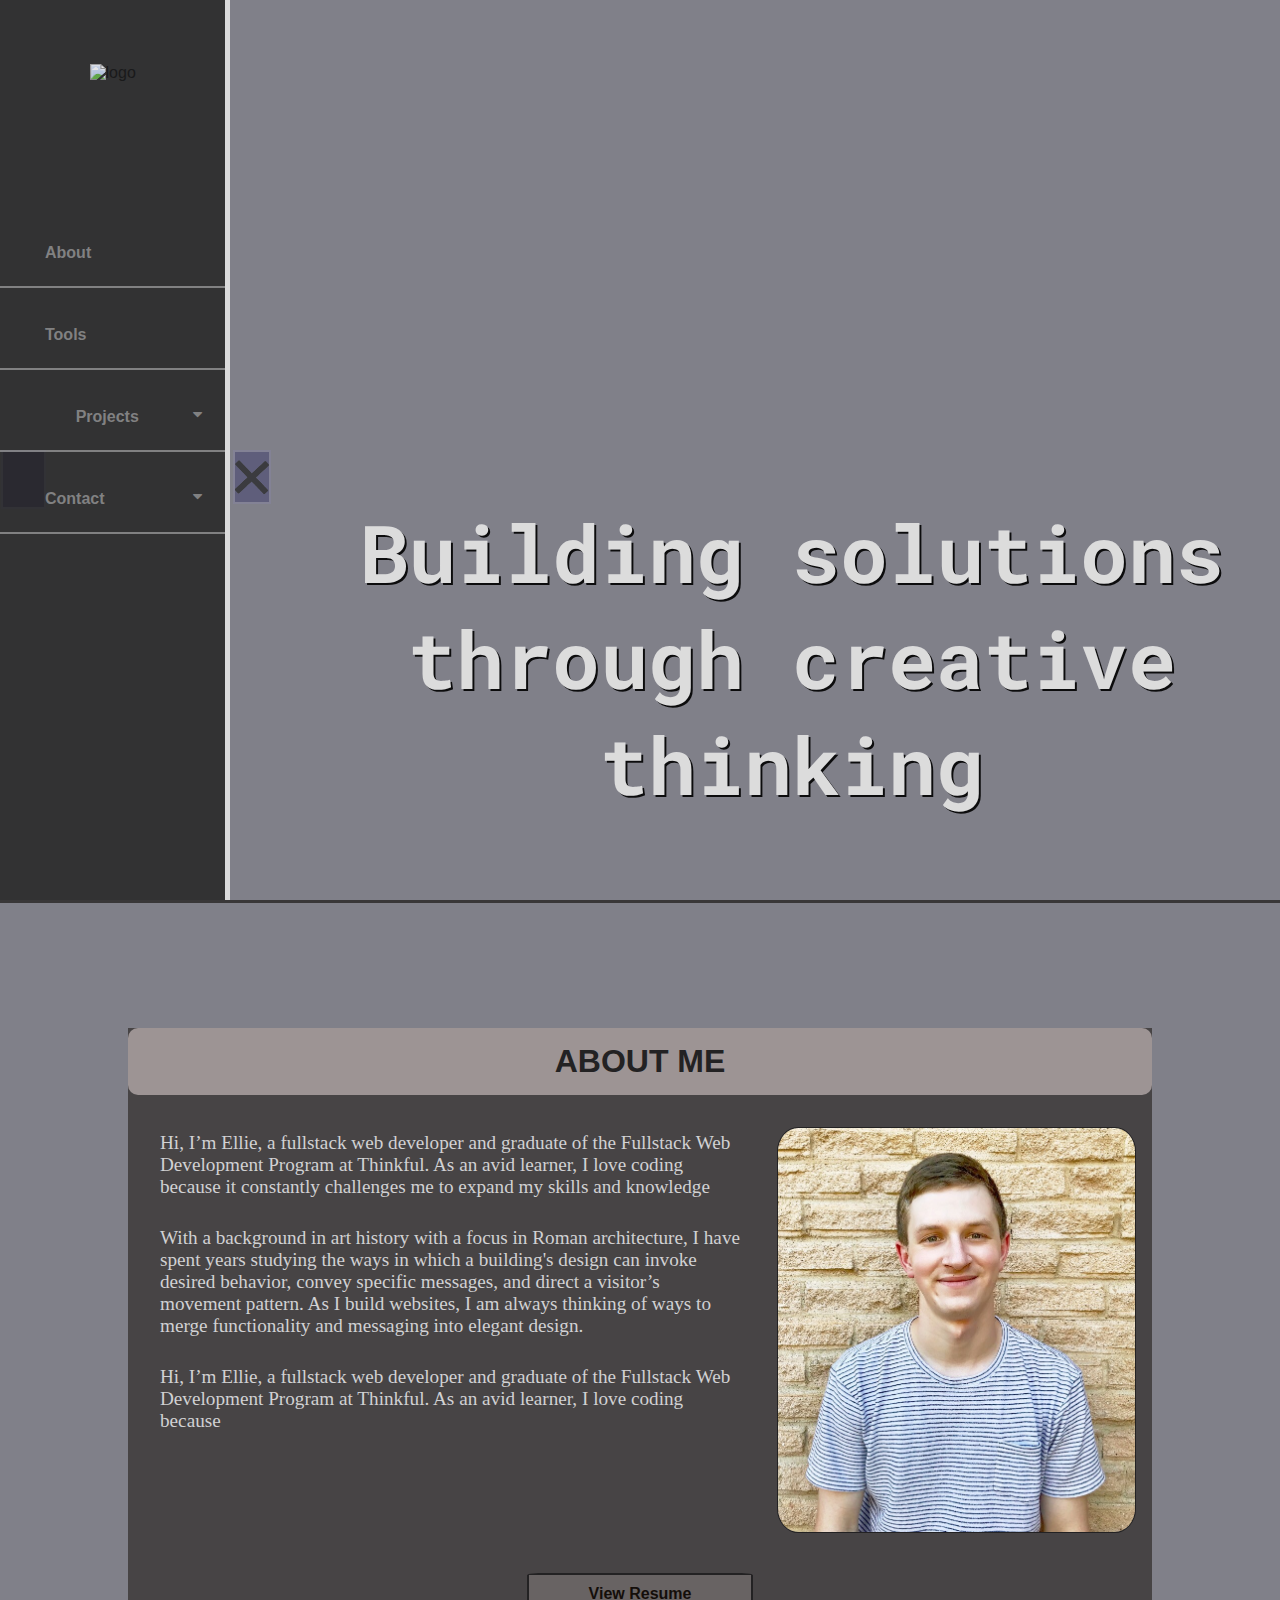
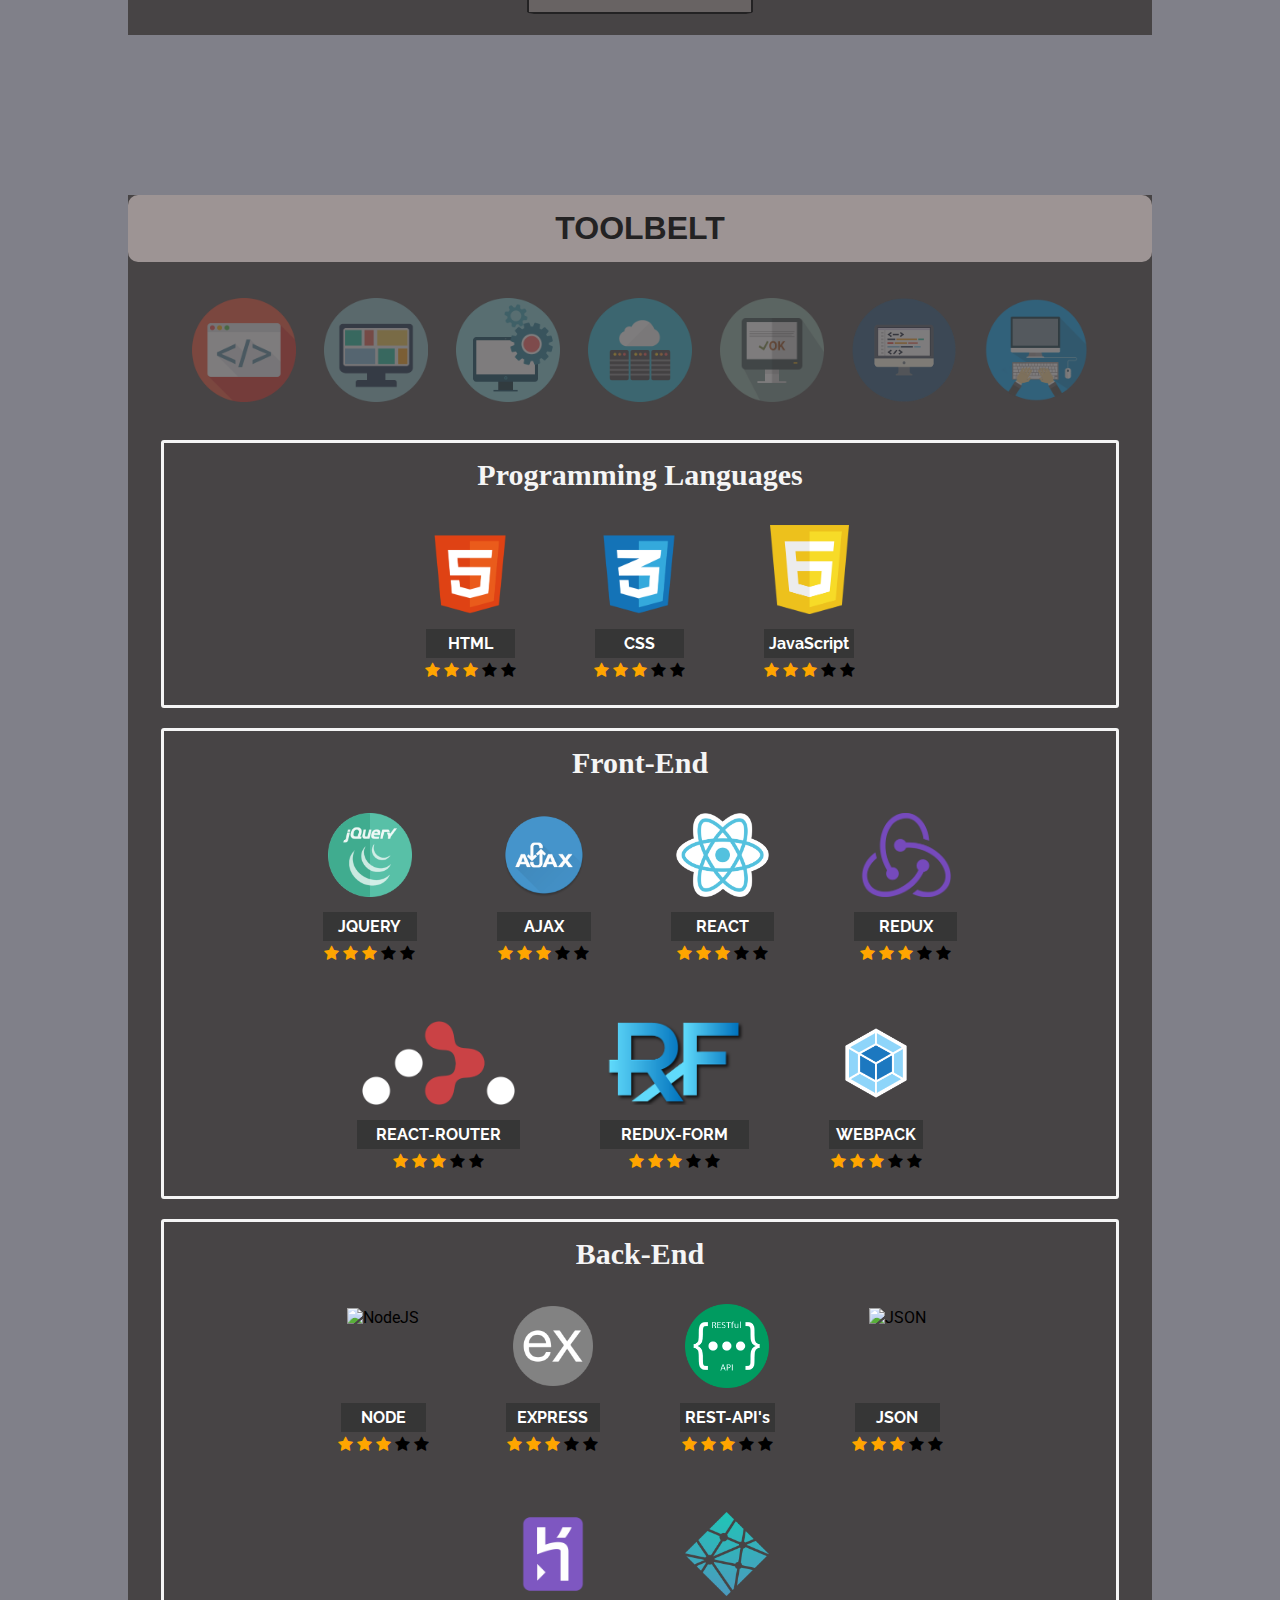
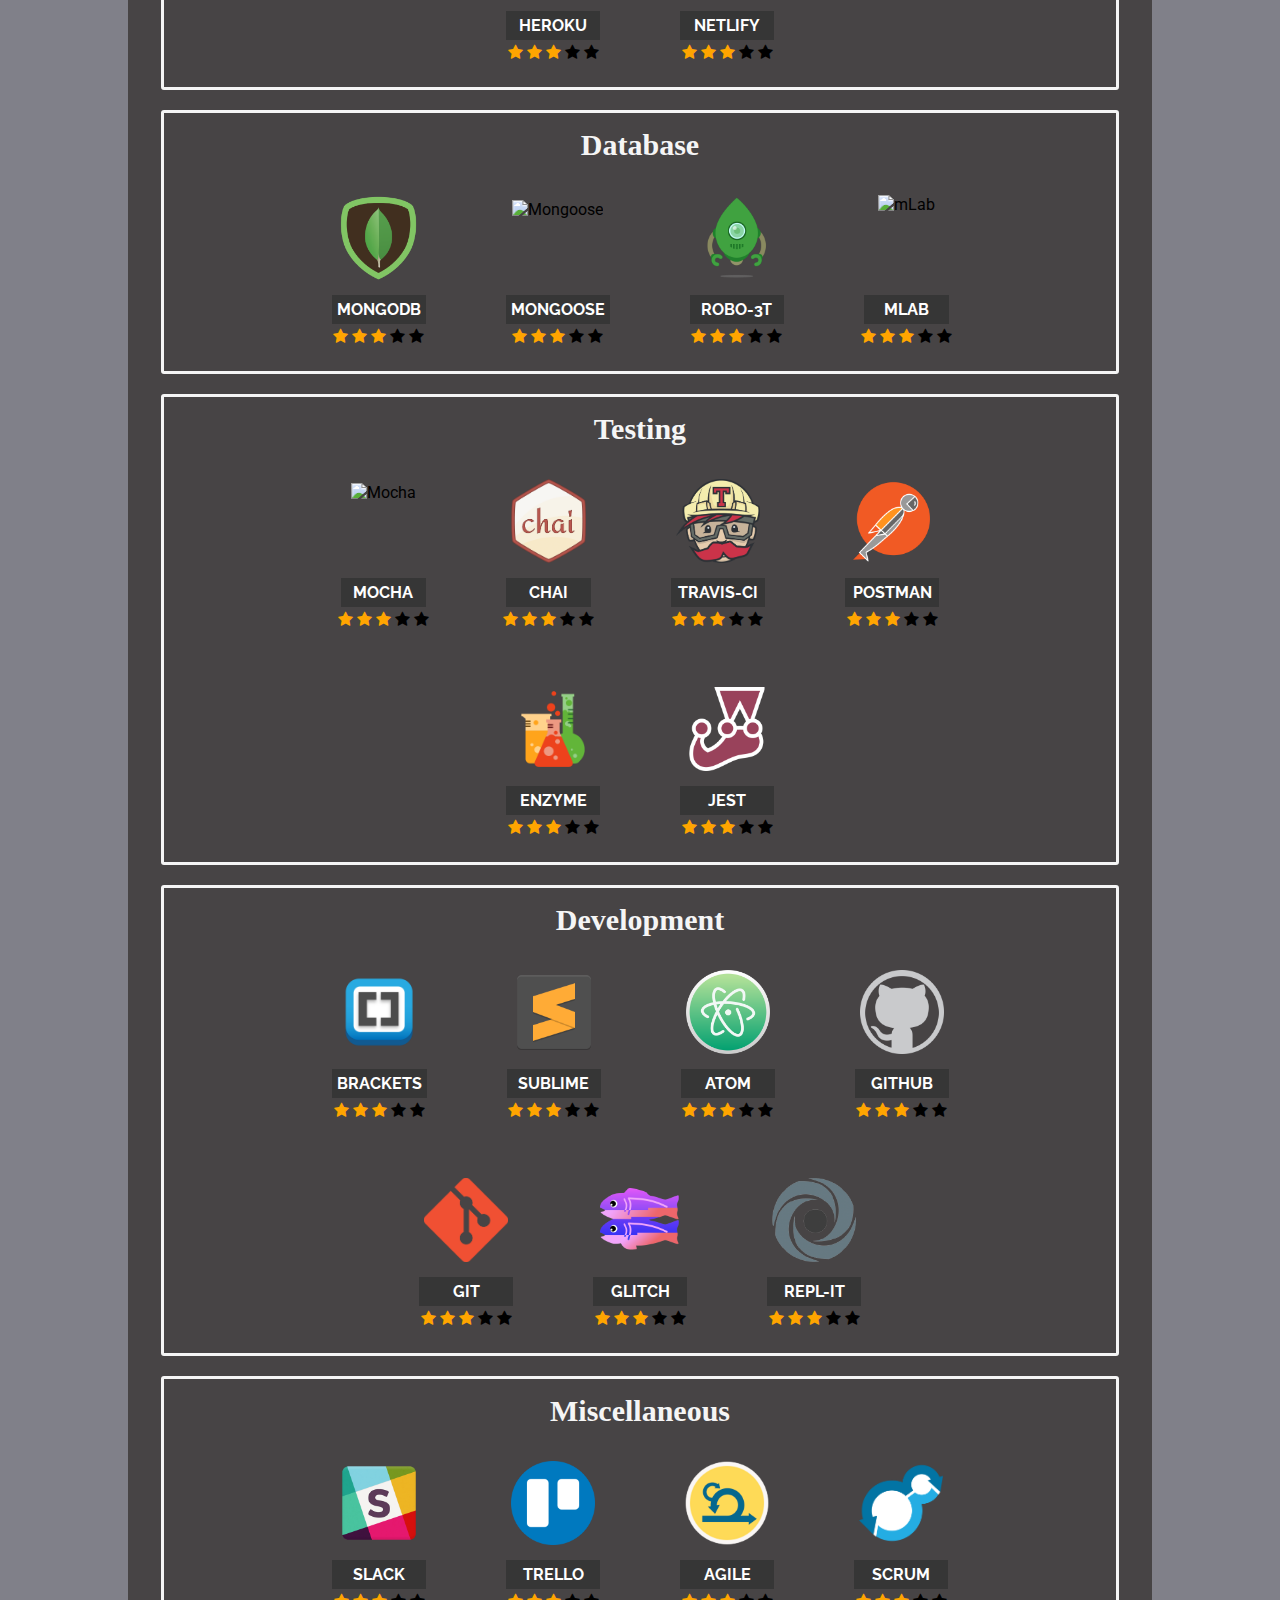
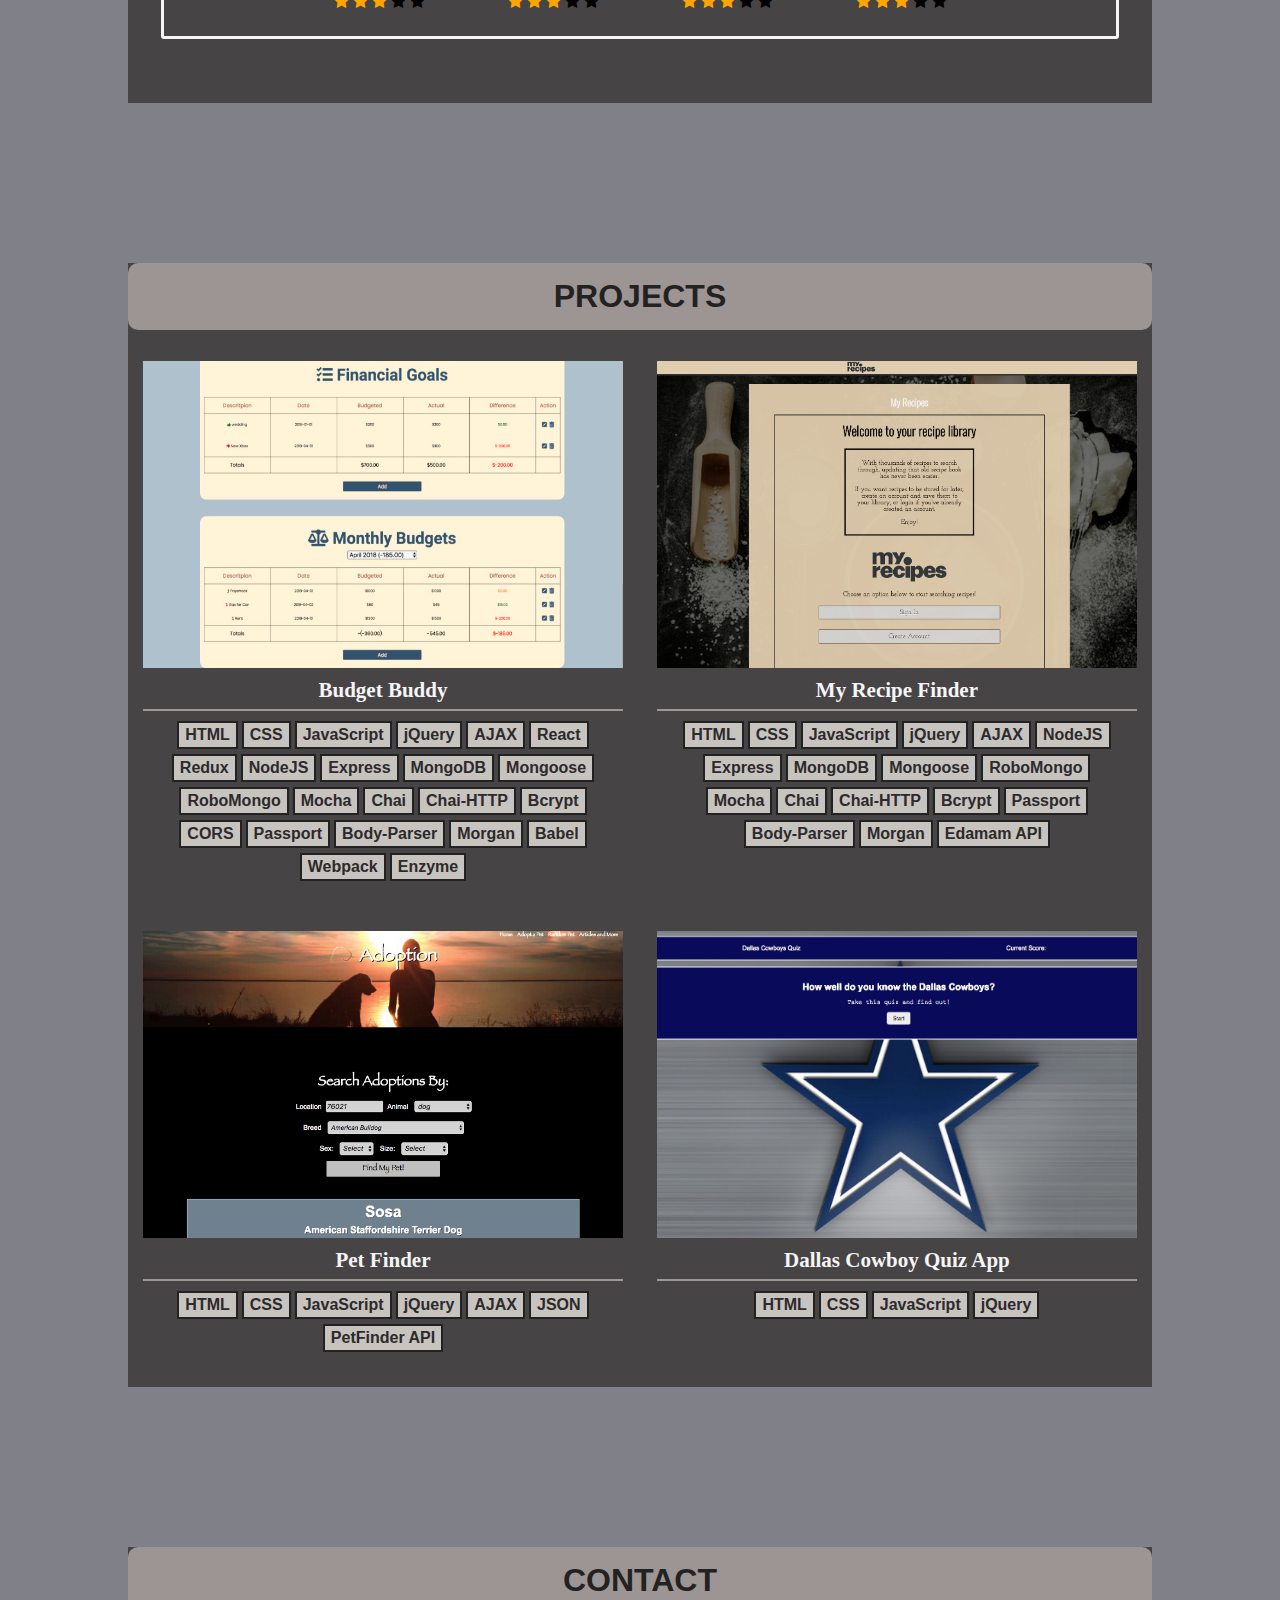
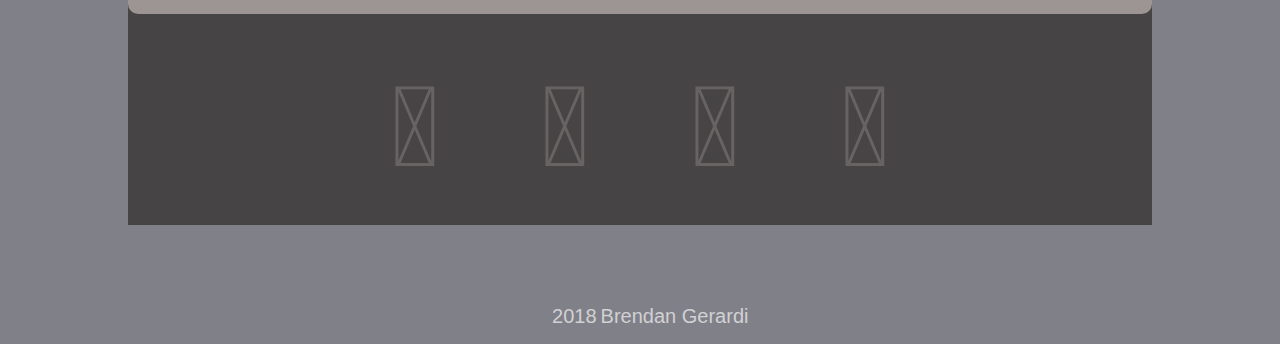
==== commit 9ce42d4a: "triggers for skills section" ====
--- a/public/index.html
+++ b/public/index.html
@@ -13,7 +13,7 @@
     <!--
 <link rel="stylesheet" href="//code.jquery.com/ui/1.12.1/themes/smoothness/jquery-ui.css">
 -->
-    <link rel="stylesheet" href="//code.jquery.com/ui/1.12.1/themes/smoothness/jquery-ui.css">
+    <!--<link rel="stylesheet" href="//code.jquery.com/ui/1.12.1/themes/smoothness/jquery-ui.css">-->
 
     <link rel="stylesheet" href="./styles.css">
 </head>
@@ -29,9 +29,7 @@
         </div>
 
         <div class="subIconContainer">
-            <div class="subIcons">
-                <!--                <h5 class="welcomeHeader">Check Me Out!</h5>-->
-            </div>
+            <div class="subIcons"></div>
         </div>
         <div class="subIconContainer">
             <div class="close"></div>
@@ -42,8 +40,6 @@
     <div class="imageContainer">
 
         <div class="navigation navigationActive" id="toggle">
-
-            <!--        <div class="close"></div>-->
 
             <nav class="nav sidenav">
 
@@ -55,7 +51,7 @@
                         <a class="navLink" href="#about"><i class="fas fa-user-astronaut navIcon"></i> About</a>
                     </li>
                     <li class="navItem">
-                        <a class="navLink" href="#skills"><i class="far fa-keyboard navIcon"></i> Skills</a>
+                        <a class="navLink" href="#skills"><i class="far fa-keyboard navIcon"></i> Tools</a>
                     </li>
                     <li class="navItem dropDown">
                         <button class="dropDownBtn"><i class="far fa-folder-open navIcon"></i> Projects
@@ -84,11 +80,6 @@
 
         </div>
 
-
-
-
-
-
         <section class="aboutMe">
 
             <div class="sectionContainer resumeContainer">
@@ -119,45 +110,45 @@
 
             <div class="sectionContainer">
 
-                <h3 class="sectionTitle specialTitle">SKILLS</h3>
-                <div class="skillButtonContainer fadeContainer">
-                    <a href="" class="fadeContainer">
-                        <img src="../github-images/languages-icon.png" alt="d" class="image">
+                <h3 class="sectionTitle specialTitle">TOOLBELT</h3>
+                <div class="skillButtonContainer">
+                    <a href="" class="fadeContainer" id="languages">
+                        <img src="../github-images/languages-icon.png" alt="d" class="image" >
                         <div class="middle">
                             <div class="text">Languages</div>
                         </div>
                     </a>
-                    <a href="" class="fadeContainer">
+                    <a href="" class="fadeContainer" id="frontend">
                         <img src="../github-images/front-end-trans.png" alt="d" class="image">
                         <div class="middle">
-                            <div class="text">Frontend</div>
+                            <div class="text">Front-end</div>
                         </div>
                     </a>
-                    <a href="" class="fadeContainer">
+                    <a href="" class="fadeContainer" id="backend">
                         <img src="../github-images/backend-icon.png" alt="d" class="image">
                         <div class="middle">
-                            <div class="text">Backend</div>
+                            <div class="text">Back-end</div>
                         </div>
                     </a>
-                    <a href="" class="fadeContainer">
+                    <a href="" class="fadeContainer" id="database">
                         <img src="../github-images/database-icon.png" alt="d" class="image">
                         <div class="middle">
                             <div class="text">Database</div>
                         </div>
                     </a>
-                    <a href="" class="fadeContainer">
+                    <a href="" class="fadeContainer" id="testing">
                         <img src="../github-images/testing-skills-icon.png" alt="d" class="image">
                         <div class="middle">
                             <div class="text">Testing</div>
                         </div>
                     </a>
-                    <a href="" class="fadeContainer">
+                    <a href="" class="fadeContainer" id="development">
                         <img src="../github-images/testing-trans.png" alt="d" class="image">
                         <div class="middle">
                             <div class="text">Development</div>
                         </div>
                     </a>
-                    <a href="" class="fadeContainer">
+                    <a href="" class="fadeContainer" id="miscellaneous">
                         <img src="../github-images/other-skills-trans.png" alt="d" class="image">
                         <div class="middle">
                             <div class="text">Miscellaneous</div>
@@ -166,11 +157,10 @@
                 </div>
                 <div class="skillIconsContainer">
 
-                    <div class="skillsInnerSection">
-                        <button class="collapsible name">
-                        <img src="../github-images/languages-icon.png" alt="languages">
-                        </button>
+                    <div class="skillsInnerSection languages">
+                        <h2 class="skillHeader">Programming Languages</h2>
                         <div class="content icons">
+
                             <div class="skillContainer">
                                 <img src="../github-images/html-trans.png" alt="HTML">
                                 <h5 class="skillName">HTML</h5>
@@ -182,6 +172,7 @@
                                     <span class="fa fa-star"></span>
                                 </div>
                             </div>
+
                             <div class="skillContainer">
                                 <img src="../github-images/css-trans.png" alt="CSS">
                                 <h5 class="skillName">CSS</h5>
@@ -193,6 +184,7 @@
                                     <span class="fa fa-star"></span>
                                 </div>
                             </div>
+
                             <div class="skillContainer">
                                 <img src="../github-images/js-trans5.png" alt="JavaScript" id="javascript">
                                 <h5 class="skillName">JavaScript</h5>
@@ -204,11 +196,13 @@
                                     <span class="fa fa-star"></span>
                                 </div>
                             </div>
-                        </div>
-                    </div>
-                    <div class="skillsInnerSection">
-                        <button class="collapsible name"><img src="../github-images/frontend-icon.png" alt="frontend"></button>
+
+                        </div>
+                    </div>
+                    <div class="skillsInnerSection front">
+                        <h2 class="skillHeader">Front-End</h2>
                         <div class="content icons">
+
                             <div class="skillContainer">
                                 <img src="../github-images/jquery-trans.png" alt="jQuery">
                                 <h5 class="skillName">JQUERY</h5>
@@ -220,6 +214,7 @@
                                     <span class="fa fa-star"></span>
                                 </div>
                             </div>
+
                             <div class="skillContainer">
                                 <img src="../github-images/ajax-trans.png" alt="AJAX">
                                 <h5 class="skillName">AJAX</h5>
@@ -231,6 +226,7 @@
                                     <span class="fa fa-star"></span>
                                 </div>
                             </div>
+
                             <div class="skillContainer">
                                 <img src="../github-images/react-trans2.png" alt="React">
                                 <h5 class="skillName">REACT</h5>
@@ -242,6 +238,7 @@
                                     <span class="fa fa-star"></span>
                                 </div>
                             </div>
+
                             <div class="skillContainer">
                                 <img src="../github-images/redux-trans.png" alt="Redux">
                                 <h5 class="skillName">REDUX</h5>
@@ -264,6 +261,7 @@
                                     <span class="fa fa-star"></span>
                                 </div>
                             </div>
+
                             <div class="skillContainer">
                                 <img src="../github-images/redux-from-logo.png" alt="Redux Form" id="reduxForm">
                                 <h5 class="skillName">REDUX-FORM</h5>
@@ -286,11 +284,13 @@
                                     <span class="fa fa-star"></span>
                                 </div>
                             </div>
-                        </div>
-                    </div>
-                    <div class="skillsInnerSection">
-                        <button class="collapsible name"><img src="../github-images//backend-icon.png" alt="backend"></button>
+
+                        </div>
+                    </div>
+                    <div class="skillsInnerSection back">
+                        <h2 class="skillHeader">Back-End</h2>
                         <div class="content icons">
+
                             <div class="skillContainer">
                                 <img src="../github-images/node-logo-2.png" alt="NodeJS">
                                 <h5 class="skillName">NODE</h5>
@@ -302,6 +302,7 @@
                                     <span class="fa fa-star"></span>
                                 </div>
                             </div>
+
                             <div class="skillContainer">
                                 <img src="../github-images/express-trans.png" alt="Express">
                                 <h5 class="skillName">EXPRESS</h5>
@@ -313,6 +314,7 @@
                                     <span class="fa fa-star"></span>
                                 </div>
                             </div>
+
                             <div class="skillContainer">
                                 <img src="../github-images/restful-api.png" alt="Rest API">
                                 <h5 class="skillName">REST-API's</h5>
@@ -335,6 +337,7 @@
                                     <span class="fa fa-star"></span>
                                 </div>
                             </div>
+
                             <div class="skillContainer">
                                 <img src="../github-images/heroku-trans.png" alt="Heroku">
                                 <h5 class="skillName">HEROKU</h5>
@@ -346,6 +349,7 @@
                                     <span class="fa fa-star"></span>
                                 </div>
                             </div>
+
                             <div class="skillContainer">
                                 <img src="../github-images/netlify-trans.png" alt="Heroku">
                                 <h5 class="skillName">NETLIFY</h5>
@@ -357,11 +361,13 @@
                                     <span class="fa fa-star"></span>
                                 </div>
                             </div>
-                        </div>
-                    </div>
-                    <div class="skillsInnerSection">
-                        <button class="collapsible name"><img src="../github-images/database-icon.png" alt="databases"></button>
+
+                        </div>
+                    </div>
+                    <div class="skillsInnerSection dataB">
+                        <h2 class="skillHeader">Database</h2>
                         <div class="content icons">
+
                             <div class="skillContainer">
                                 <img src="../github-images/mongo-trans.png" alt="MongoDB">
                                 <h5 class="skillName">MONGODB</h5>
@@ -373,6 +379,7 @@
                                     <span class="fa fa-star"></span>
                                 </div>
                             </div>
+
                             <div class="skillContainer">
                                 <img src="../github-images/mongoose-letters.png" alt="Mongoose">
                                 <h5 class="skillName">MONGOOSE</h5>
@@ -384,6 +391,7 @@
                                     <span class="fa fa-star"></span>
                                 </div>
                             </div>
+
                             <div class="skillContainer">
                                 <img src="../github-images/robo-mongo-icon-nowords.png" alt="RoboMongo">
                                 <h5 class="skillName">ROBO-3T</h5>
@@ -395,6 +403,7 @@
                                     <span class="fa fa-star"></span>
                                 </div>
                             </div>
+
                             <div class="skillContainer">
                                 <img src="../github-images/mlab-logo.png" alt="mLab" id="mLab">
                                 <h5 class="skillName">MLAB</h5>
@@ -406,11 +415,13 @@
                                     <span class="fa fa-star"></span>
                                 </div>
                             </div>
-                        </div>
-                    </div>
-                    <div class="skillsInnerSection">
-                        <button class="collapsible name"><img src="../github-images/testing-skills-icon.png" alt="testing"></button>
+
+                        </div>
+                    </div>
+                    <div class="skillsInnerSection testing">
+                        <h2 class="skillHeader">Testing</h2>
                         <div class="content icons">
+
                             <div class="skillContainer">
                                 <img src="../github-images/mocha-logo.png" alt="Mocha">
                                 <h5 class="skillName">MOCHA</h5>
@@ -422,6 +433,7 @@
                                     <span class="fa fa-star"></span>
                                 </div>
                             </div>
+
                             <div class="skillContainer">
                                 <img src="../github-images/chai-logo.png" alt="Chai">
                                 <h5 class="skillName">CHAI</h5>
@@ -433,6 +445,7 @@
                                     <span class="fa fa-star"></span>
                                 </div>
                             </div>
+
                             <div class="skillContainer">
                                 <img src="../github-images/travis-trans.png" alt="TravisCI">
                                 <h5 class="skillName">TRAVIS-CI</h5>
@@ -444,6 +457,7 @@
                                     <span class="fa fa-star"></span>
                                 </div>
                             </div>
+
                             <div class="skillContainer">
                                 <img src="../github-images/postman-trans.png" alt="Postman">
                                 <h5 class="skillName">POSTMAN</h5>
@@ -455,6 +469,7 @@
                                     <span class="fa fa-star"></span>
                                 </div>
                             </div>
+
                             <div class="skillContainer">
                                 <img src="../github-images/enzyme-trans.png" alt="Postman">
                                 <h5 class="skillName">ENZYME</h5>
@@ -466,6 +481,7 @@
                                     <span class="fa fa-star"></span>
                                 </div>
                             </div>
+
                             <div class="skillContainer">
                                 <img src="../github-images/jest-trans.png" alt="Postman">
                                 <h5 class="skillName">JEST</h5>
@@ -477,10 +493,11 @@
                                     <span class="fa fa-star"></span>
                                 </div>
                             </div>
-                        </div>
-                    </div>
-                    <div class="skillsInnerSection">
-                        <button class="collapsible name"><img src="../github-images/text-editor-skills-icon.png" alt="development"></button>
+
+                        </div>
+                    </div>
+                    <div class="skillsInnerSection development">
+                        <h2 class="skillHeader">Development</h2>
                         <div class="content icons">
                             <div class="skillContainer">
                                 <img src="../github-images/brackets-trans.png" alt="Brackets">
@@ -561,8 +578,8 @@
                             </div>
                         </div>
                     </div>
-                    <div class="skillsInnerSection">
-                        <button class="collapsible name"><img src="../github-images/other-skills-icon.png" alt="Miscellaneous"></button>
+                    <div class="skillsInnerSection miscellaneous">
+                        <h2 class="skillHeader">Miscellaneous</h2>
                         <div class="content icons">
                             <div class="skillContainer">
                                 <img src="../github-images/slack-trans.png" alt="Slack">
--- a/public/styles.css
+++ b/public/styles.css
@@ -75,9 +75,9 @@
     background-attachment: fixed;
     background-size: cover;
     /*    filter: grayscale(100%) brightness(50%);*/
-    /*    position: relative;*/
+    /*        position: absolute;*/
     /*    filter: contrast(90%) brightness(70%);*/
-    /*    width: 100%;*/
+    width: 100%;
 }
 
 /*
@@ -160,9 +160,9 @@
 .subIcons {
     background: url(../public/website-images/grey-menu-icon2.png) center center no-repeat;
     background-size: 3rem;
-    background-color: #f4511e;
-    border: none;
-    opacity: .6;
+    background-color: #4A497C;
+    border: 2px solid #9493B2;
+    opacity: .7;
     cursor: pointer;
     width: 3.5%;
     height: 6.5%;
@@ -186,14 +186,14 @@
 .close {
     background: url(../public/website-images/cross-icon.png) center center no-repeat;
     background-size: 4rem;
-    background-color: #F45122;
-    border: none;
+    background-color: #4A497C;
+    border: 2px solid #9493B2;
     cursor: pointer;
     width: 3%;
     height: 6%;
     position: fixed;
     top: 50%;
-    left: 15.1%;
+    left: 18.2%;
     z-index: 99;
     opacity: .6;
     -moz-transition: all .6s;
@@ -216,14 +216,14 @@
 
 .sidenav {
     height: 100%;
-    width: 15%;
+    width: 18%;
     position: fixed;
     z-index: 1;
     top: 0;
     left: 0;
     background-color: #1e1e1e;
     overflow-x: hidden;
-    padding-top: 20px;
+    /* padding-top: 20px; */
     font-family: 'Lato', sans-serif;
     opacity: .8;
     border-right: 5px solid #f1f1f1;
@@ -233,9 +233,9 @@
 
 .sidenav a,
 .dropDownBtn {
-    padding: 20px 15px 20px 15px;
+    padding: 20px 15px;
     text-decoration: none;
-    font-size: 18px;
+    font-size: 16px;
     font-weight: bold;
     color: #818181;
     display: block;
@@ -278,9 +278,10 @@
     display: block;
     text-align: right;
     border: none;
-    font-size: 15px;
-}
-
+    font-size: 14px;
+}
+
+/*
 .navigation {
     position: fixed;
     left: 0;
@@ -291,8 +292,9 @@
     z-index: 2000;
     width: 15%;
     overflow: hidden;
-    /*    border-right: 5px solid white;*/
-}
+        border-right: 5px solid white;
+}
+*/
 
 .nav li {
     display: block;
@@ -342,6 +344,8 @@
 
 /*collapse classes*/
 
+/*
+
 .collapsible {
     background-color: #777;
     color: white;
@@ -354,45 +358,39 @@
     font-size: 15px;
 }
 
-/*
-.active,
-.collapsible:hover {
-    background-color: #555;
-}
-*/
-
 .collapsible:after {
-    /*    content: '\002B';*/
     color: white;
     font-weight: bold;
     float: right;
     margin-left: 5px;
 }
-
-/*
-
-.active:after {
-    content: "\2212";
-}
-*/
 
 .content {
     padding: 0px 18px;
     max-height: 0;
     overflow: hidden;
     transition: max-height 0.2s ease-out;
-    /*    background-color: #f1f1f1;*/
     opacity: .3;
 }
-
+*/
+
+/*
+
+.active,
+.collapsible:hover {
+background-color: #555;
+}
+
+.active:after {
+content: "\2212";
+}
 .content:active {
-    /*
+
     padding: 10px;
     margin: 10px;
-*/
-}
-
-
+
+}
+*/
 
 /**/
 
@@ -400,6 +398,7 @@
 
 .fadeContainer {
     position: relative;
+    background: none;
     /*    width: 50%;*/
 }
 
@@ -461,15 +460,15 @@
 }
 
 .icons {
-    margin: 20px;
+    /*    margin: 20px;*/
     height: auto;
-    width: 80%;
+    width: 85%;
     margin-left: auto;
     margin-right: auto;
 }
 
 .icons img {
-    height: 110px;
+    height: 100px;
     padding: .5rem;
     display: inline-block;
     margin-left: auto;
@@ -485,6 +484,11 @@
     width: 100%;
     text-align: center;
     margin-top: 30px;
+    display: block;
+    /*
+    position: absolute;
+    left: 0;
+*/
 }
 
 .skillButtonContainer a {
@@ -498,9 +502,22 @@
     height: 110px;
 }
 
+.skillHeader {
+    color: whitesmoke;
+    font-size: 30px;
+    margin-top: 15px;
+    font-family: 'Libre Franklin', sans-serifx;
+}
+
 .skillsInnerSection {
-    width: 100%;
-    display: none;
+    border: 3px solid whitesmoke;
+    border-radius: 3px 3px;
+    /*    box-shadow: 5px 5px black;*/
+    width: 95%;
+    margin-left: auto;
+    margin-right: auto;
+    margin-top: 20px;
+
 }
 
 .sectionContainer {
@@ -516,14 +533,18 @@
     opacity: 1;
 }
 
+section.skills .sectionContainer {
+    position: relative;
+}
+
 .checked {
     color: orange;
 }
 
 .skillContainer {
     display: inline-block;
-    padding: 15px 15px;
-    margin: 10px 10px;
+    padding: 10px 15px;
+    margin: 15px 20px;
 }
 
 .skillName {
@@ -532,12 +553,15 @@
     padding: 5px;
     margin: 3px;
     background-color: #363636;
+
 }
 
 .skillIconsContainer {
     max-width: 1100px;
+    width: 100%;
     display: inline-block;
     padding: 0.5rem;
+    padding-bottom: 3rem;
     margin-left: auto;
     margin-right: auto;
     /*    margin-top: 1rem;*/
@@ -545,13 +569,14 @@
     text-align: center;
     /*    background-color: #FFF7DC;*/
     border-radius: 10px 10px;
+    position: relative;
 }
 
 .aboutMe,
 .skills,
 .contact,
 .projects {
-    width: 80%;
+    width: 85%;
     margin-left: auto;
     margin-right: auto;
     padding-top: 7rem;
@@ -623,7 +648,7 @@
 
 /*contact section*/
 
-section.contact i {
+.contact i {
     font-size: 7rem;
     color: #686363;
     padding-left: 3rem;
@@ -640,33 +665,40 @@
     /*    background-color: #FFF7DC;*/
 }
 
-section.projects .projectContainer img {
+.projectContainer img {
     height: 307px;
+    padding: 0rem;
+    width: 100%;
+    margin: 0 auto;
+    vertical-align: top;
+    -webkit-transition: -webkit-transform .6s;
+    transition: transform .6s;
+    /*
+        display: inline-block;
+        opacity: .9;
+        border: 2px solid #686363;
     margin-top: -1rem;
-    /*    padding-right: 10px;*/
-    padding: 0rem;
-    width: 100%;
-    vertical-align: top;
-    display: inline-block;
-    opacity: .7;
-    /*    border: 2px solid #686363;*/
+    padding-right: 10px;
+    -webkit-transform: scale3d(0.5, 0.5, 0.5);
+    transform: scale3d(0.5, 0.5, 0.5);
+*/
+}
+
+.projectContainer img:hover {
+    border: 2px solid white;
     /*
-    -webkit-transform: scale3d(1, 1, 1);
-    transform: scale3d(1, 1, 1);
-    -webkit-transition: -webkit-transform 400ms;
-    transition: transform 400ms;
-*/
-}
-
-/*
-div.projectContainer img:hover {
-    border: 2px solid white;
-}
-*/
-
-section.projects .projectContainer {
-    /* background-color: #F4F3F5; */
-    /* margin-top: 15px; */
+    max-width: 100%;
+    max-height: 100%;
+    -webkit-transform: scale(1.2);
+    transform: scale(1.2);
+    -webkit-transform: scale(1.5);
+    transform: scale(1.5);
+    -webkit-transform: scale3d(0.5, 0.5, 0.5);
+    transform: scale3d(0.5, 0.5, 0.5);
+*/
+}
+
+.projectContainer {
     margin-bottom: 15px;
     padding: 15px;
     width: 49.8%;
@@ -676,44 +708,64 @@
 }
 
 
-section.projects .projectContainer h6 {
+.projectContainer h6 {
     font-family: 'Libre Franklin', sans-serifx;
     font-size: 21px;
     border-bottom: 2px solid #9D9894;
     padding-bottom: 6px;
     color: whitesmoke;
-}
-
-section.projects .projectContainer ul {
     margin-top: 10px;
-    margin-left: auto;
-    margin-right: auto;
-    font-size: .8rem;
-}
-
-section.projects .projectContainer li {
+}
+
+.projectContainer ul {
+    width: 95%;
+    margin-top: 10px;
+    margin-left: auto;
+    margin-right: auto;
+    font-size: 16px;
+}
+
+.projectContainer li {
     display: inline-block;
-    padding-top: 3px;
-    padding-bottom: 3px;
-    padding-left: 6px;
-    padding-right: 6px;
-    margin-bottom: 7px;
-    border: 2px solid #7E777B;
-    background-color: #2C2A2A;
+    padding: 3px 6px;
+    margin-bottom: 5px;
+    border: 2px solid #232223;
+    background-color: #C7C3BF;
     font-family: 'Libre Franklin', sans-serif;
-    /* font-weight: bold; */
-    color: white;
-    opacity: .8;
+    font-weight: bold;
+    color: #2C2A2A;
+    /*    opacity: .8;*/
 }
 
 .codeButton {
     position: relative;
-}
+    overflow: hidden;
+    /*
+        width: 100%;
+        max-width: 500px;
+    -webkit-transition: -webkit-transform 400ms;
+    transition: transform 400ms;
+*/
+}
+
+.codeButton:hover {
+    /*
+    transition: all 1s ease-in;
+    -webkit-transform: scale(1.2);
+    transform: scale(1.2);
+    max-width: 300px;
+    max-height: 200px;
+    -webkit-transform: scale(1.2);
+    transform: scale(1.2);
+*/
+    border: 1px solid white;
+}
+
 
 .projectButtons {
     position: absolute;
-    top: 30%;
-    left: 0;
+    top: 40%;
+    left: 30%;
     margin-left: auto;
     margin-right: auto;
 }
@@ -725,31 +777,22 @@
     padding-bottom: 10px;
     position: relative;
     display: none;
-    /* display: inline-block; */
     background-color: #232223;
     border: 1px solid #F4F3F5;
     color: #F4F3F5;
     margin-top: 10px;
-    /* margin-right: 15px; */
     width: 90px;
     text-align: center;
     font-family: 'Libre Franklin', sans-serif;
-}
-
-section.projects .projectContainer div {
-    width: 100%;
-    /*    vertical-align: top;*/
-    display: inline-block;
-    /*    padding-left: 10px;*/
-    margin-top: 2rem;
-}
-
-section.projects .projectDescription p {
+
+}
+
+.projectDescription p {
     padding-top: 7px;
     padding-bottom: 7px;
 }
 
-section.projects .projectContainer a:hover {
+.projectContainer a:hover {
     border: 1px solid #F4F3F5;
     text-decoration: underline;
     text-decoration-color: #F4F3F5;
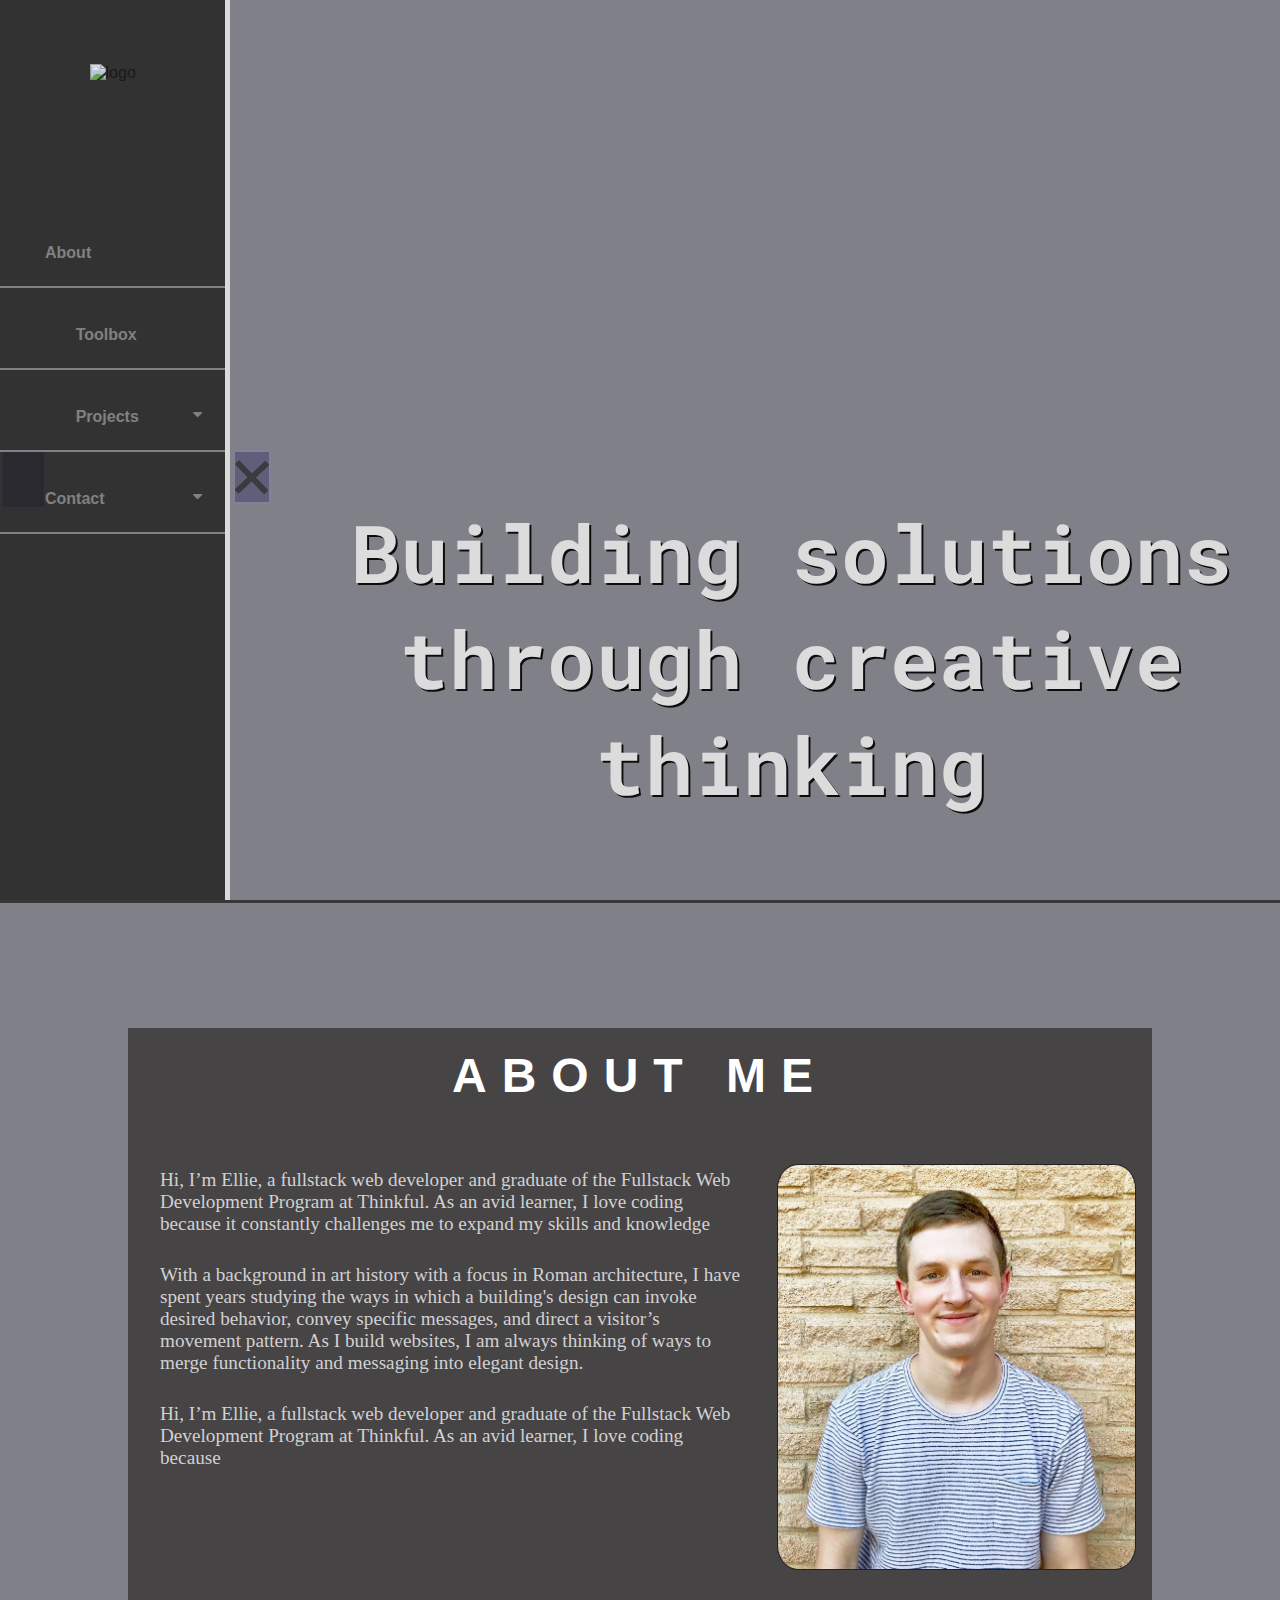
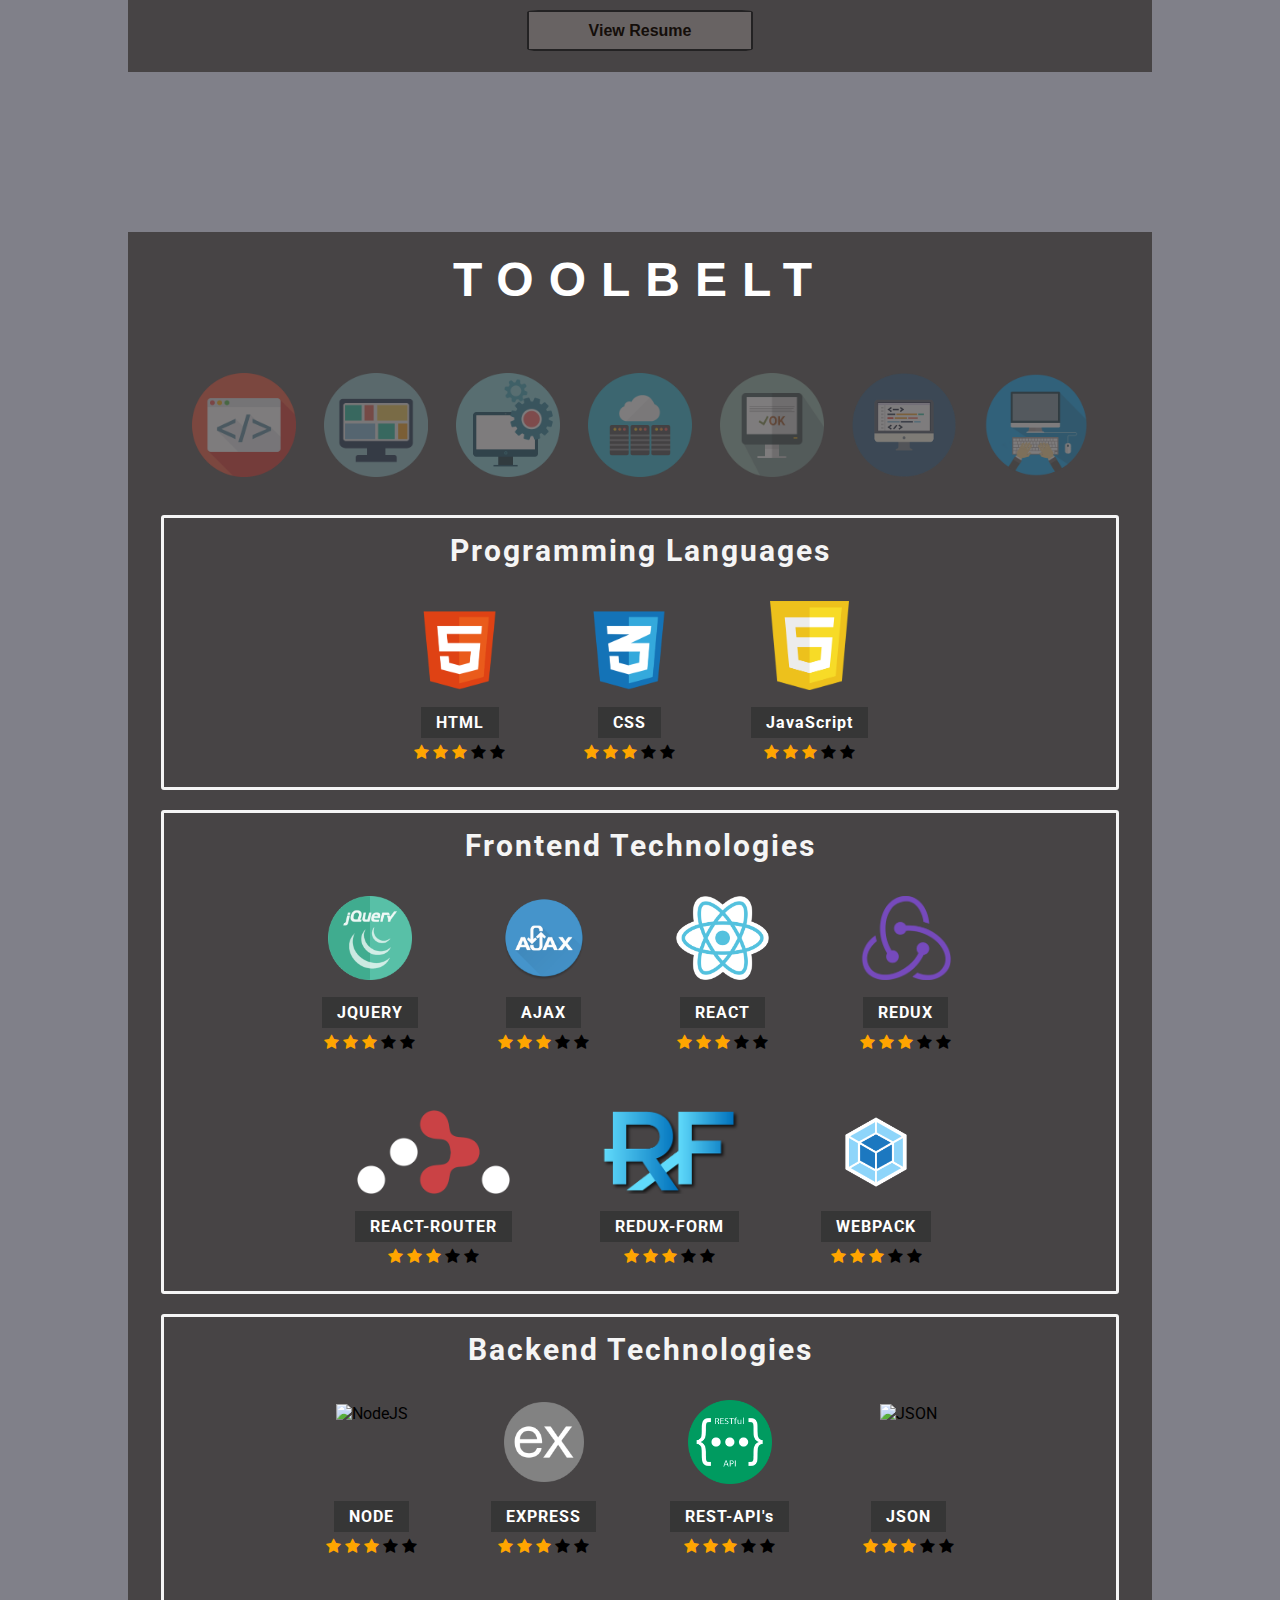
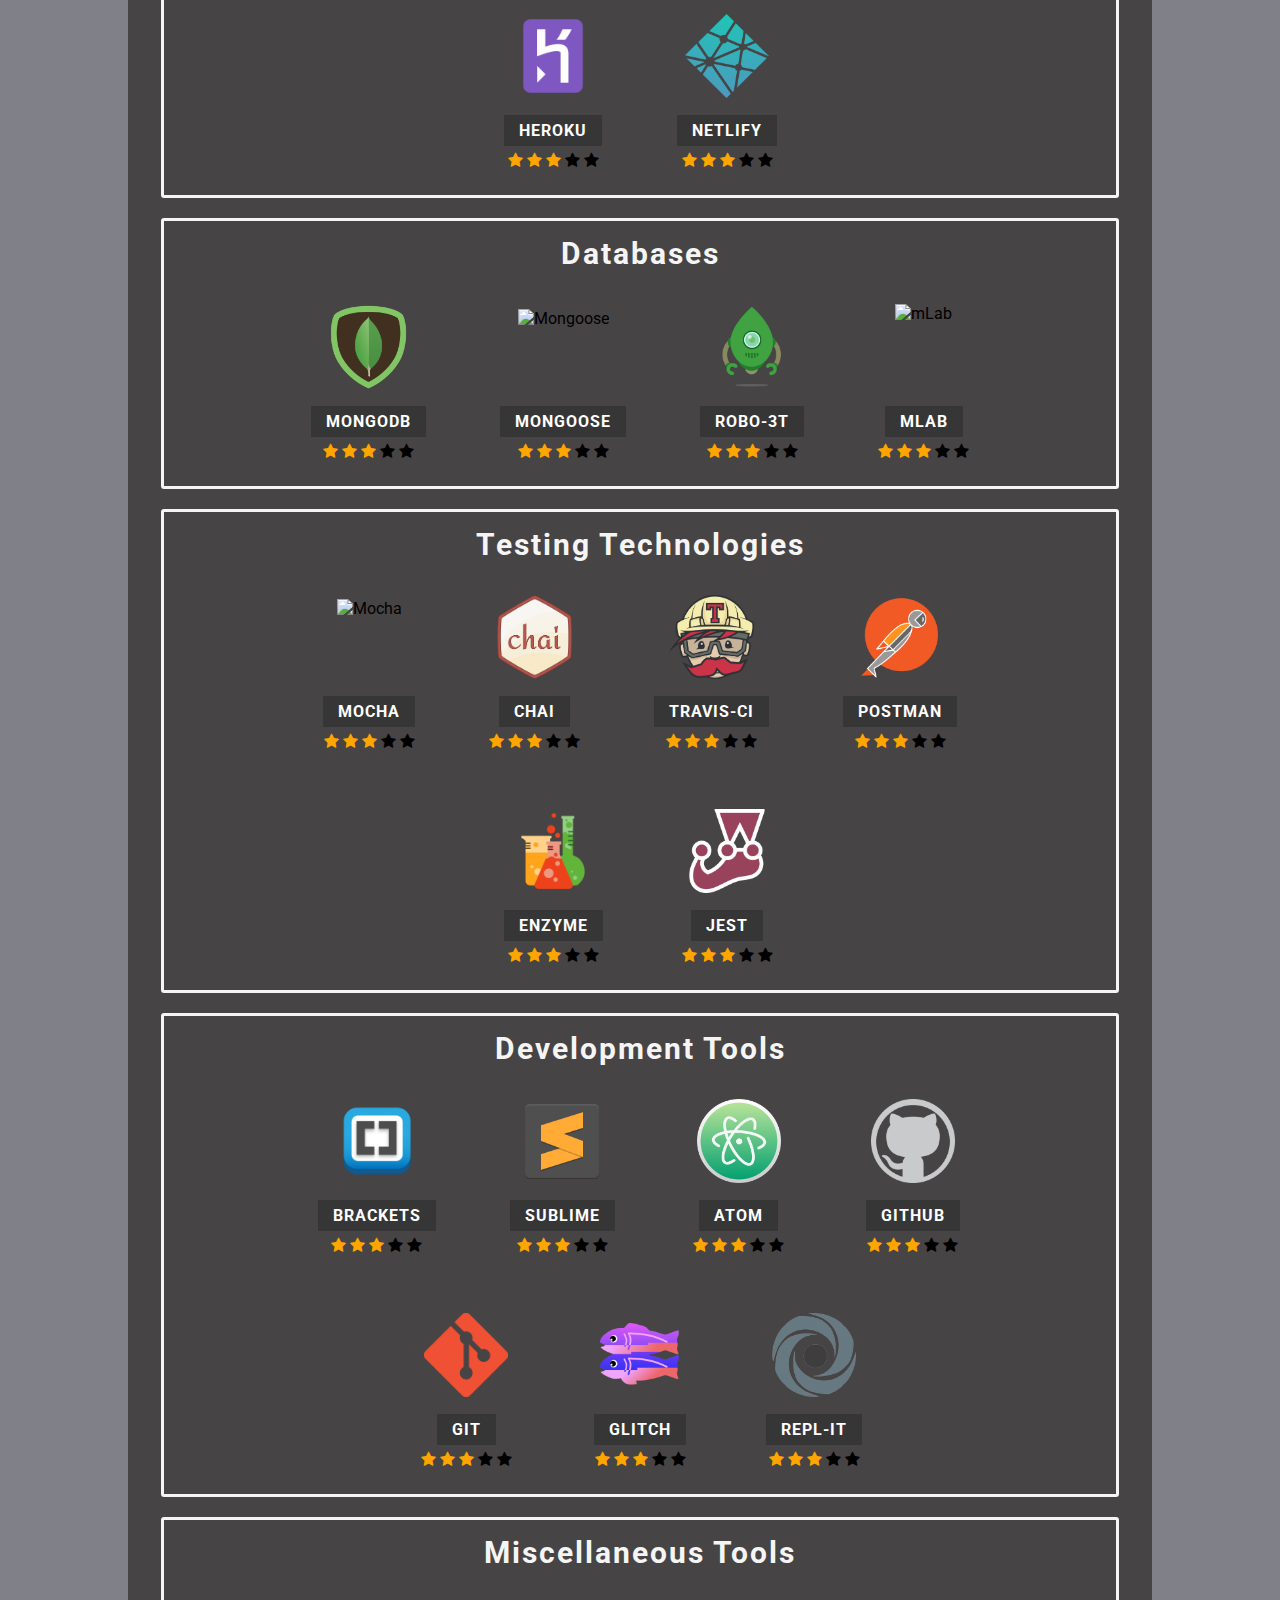
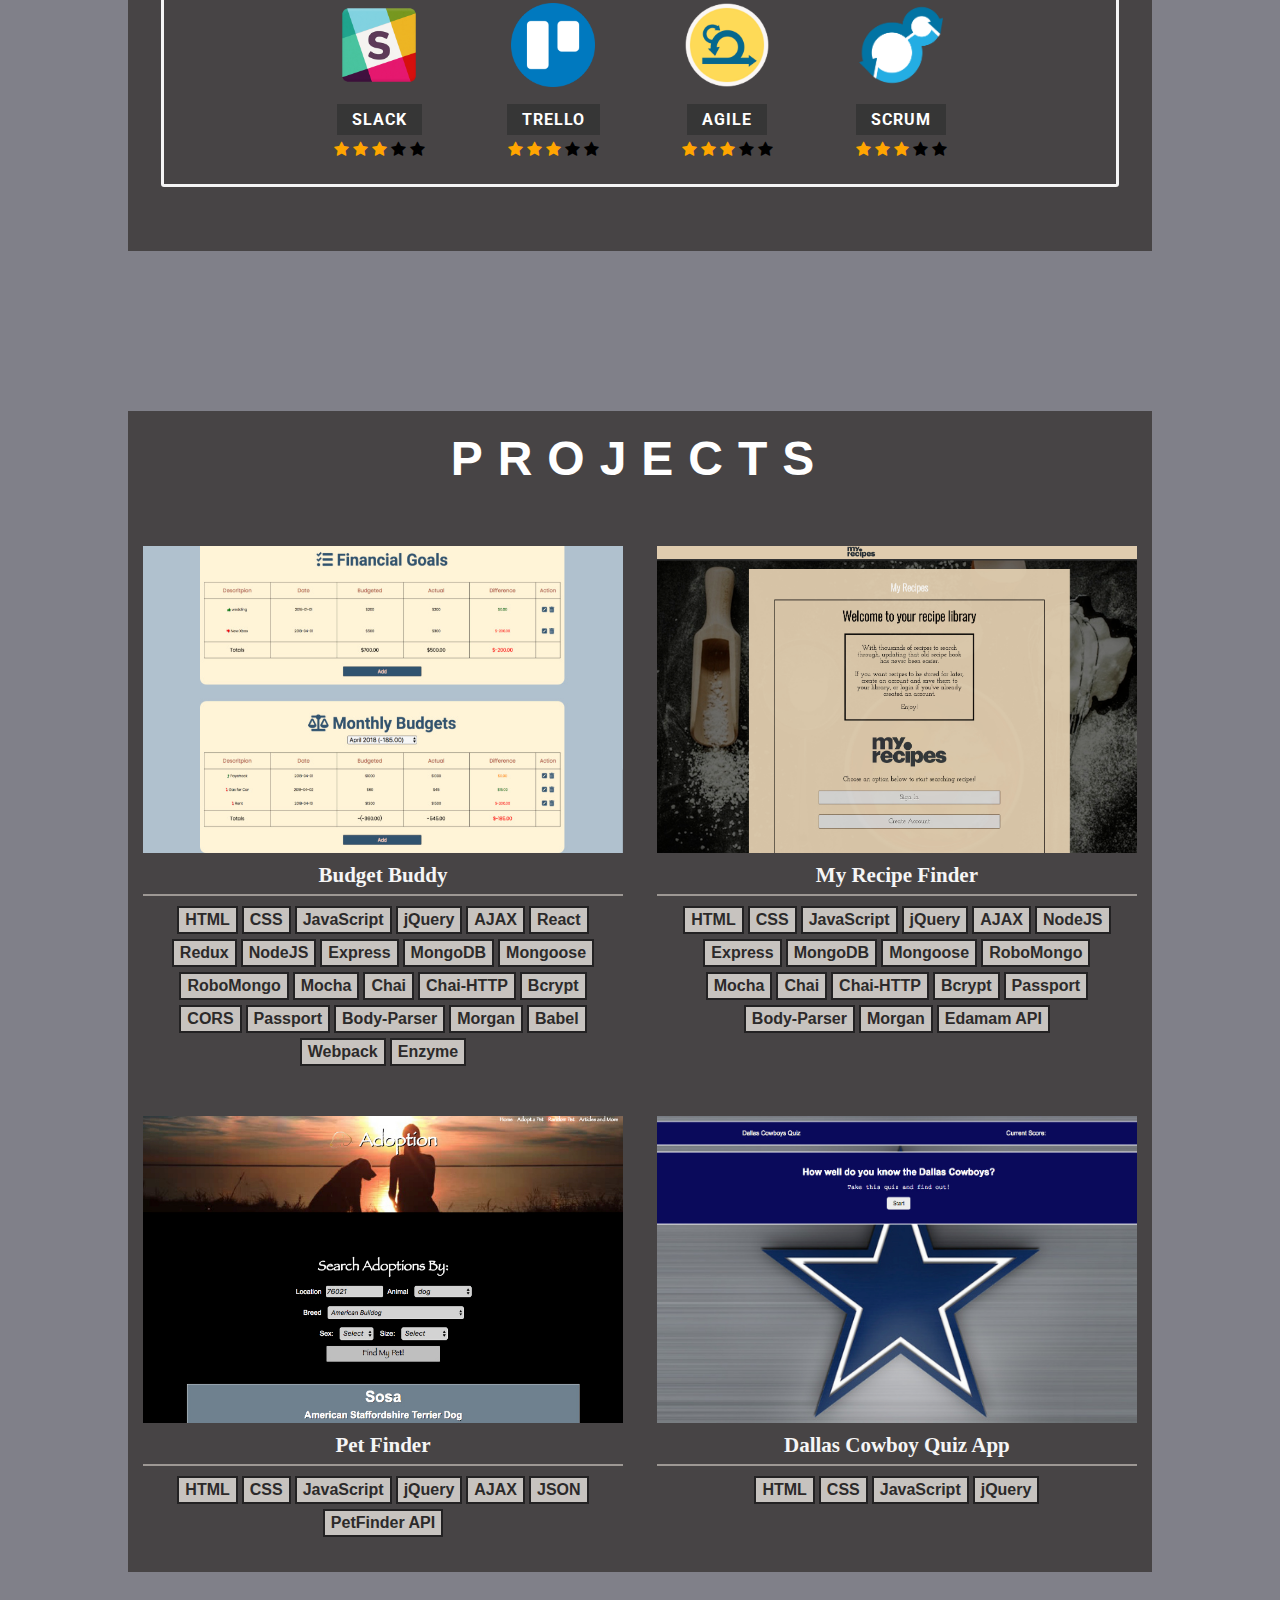
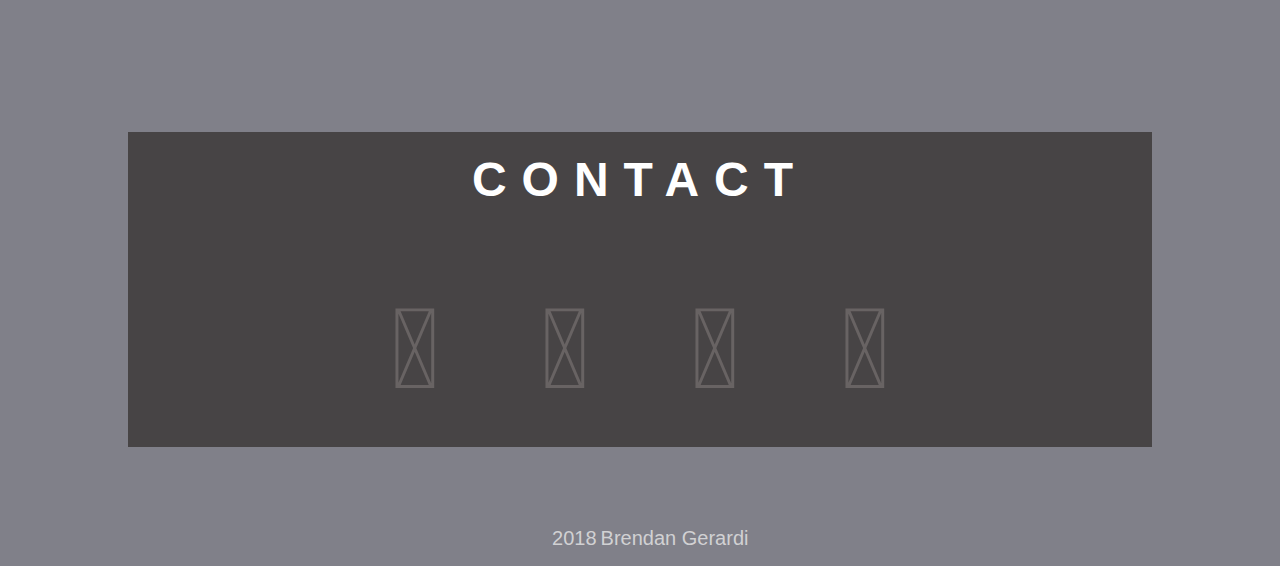
==== commit fd232c62: "cleaning up style mistakes," ====
--- a/public/index.html
+++ b/public/index.html
@@ -7,9 +7,9 @@
     <title>Portfolio Capstone</title>
     <link rel="stylesheet" href="https://use.fontawesome.com/releases/v5.0.13/css/all.css" integrity="sha384-DNOHZ68U8hZfKXOrtjWvjxusGo9WQnrNx2sqG0tfsghAvtVlRW3tvkXWZh58N9jp" crossorigin="anonymous">
     <link rel="stylesheet" href="https://cdnjs.cloudflare.com/ajax/libs/font-awesome/4.7.0/css/font-awesome.min.css">
-    <link href="https://fonts.googleapis.com/css?family=Roboto+Mono:500|Roboto:300i" rel="stylesheet">
+    <link href="https://fonts.googleapis.com/css?family=Roboto+Mono:500" rel="stylesheet">
     <link href="https://fonts.googleapis.com/css?family=Raleway:700" rel="stylesheet">
-
+    <link href="https://fonts.googleapis.com/css?family=Roboto:900" rel="stylesheet">
     <!--
 <link rel="stylesheet" href="//code.jquery.com/ui/1.12.1/themes/smoothness/jquery-ui.css">
 -->
@@ -44,16 +44,16 @@
             <nav class="nav sidenav">
 
                 <div class="nameContainer">
-                    <img src="../public/website-images/bg-logo-2.png" alt="logo">
+                    <img src="../public/website-images/bg-logo-2.png" alt="logo" id="logo">
                 </div>
                 <ul>
-                    <li class="navItem">
+                    <li class="navItem" id="jsAboutNav">
                         <a class="navLink" href="#about"><i class="fas fa-user-astronaut navIcon"></i> About</a>
                     </li>
-                    <li class="navItem">
-                        <a class="navLink" href="#skills"><i class="far fa-keyboard navIcon"></i> Tools</a>
+                    <li class="navItem" id="jsToolNav">
+                        <a class="navLink" href="#skills"><i class="fas fa-wrench navIcon"></i> Toolbox</a>
                     </li>
-                    <li class="navItem dropDown">
+                    <li class="navItem dropDown" id="jsProjectNav">
                         <button class="dropDownBtn"><i class="far fa-folder-open navIcon"></i> Projects
                             <i class="fa fa-caret-down caret"></i>
                         </button>
@@ -64,7 +64,7 @@
                             <a id="cowboys" href="https://bgerardi20.github.io/cowboy-quiz-app/" target="_blank">Dallas Cowboys Quiz</a>
                         </div>
                     </li>
-                    <li class="navItem dropDown">
+                    <li class="navItem dropDown" id="jsContactNav">
                         <button class="dropDownBtn"><i class="fab fa-rocketchat navIcon"></i> Contact
                             <i class="fa fa-caret-down caret"></i>
                         </button>
@@ -106,12 +106,12 @@
 
         </section>
 
-        <section class="skills">
+        <section class="tools">
 
             <div class="sectionContainer">
 
                 <h3 class="sectionTitle specialTitle">TOOLBELT</h3>
-                <div class="skillButtonContainer">
+                <div class="toolButtonContainer">
                     <a href="" class="fadeContainer" id="languages">
                         <img src="../github-images/languages-icon.png" alt="d" class="image" >
                         <div class="middle">
@@ -121,13 +121,13 @@
                     <a href="" class="fadeContainer" id="frontend">
                         <img src="../github-images/front-end-trans.png" alt="d" class="image">
                         <div class="middle">
-                            <div class="text">Front-end</div>
+                            <div class="text">Frontend</div>
                         </div>
                     </a>
                     <a href="" class="fadeContainer" id="backend">
                         <img src="../github-images/backend-icon.png" alt="d" class="image">
                         <div class="middle">
-                            <div class="text">Back-end</div>
+                            <div class="text">Backend</div>
                         </div>
                     </a>
                     <a href="" class="fadeContainer" id="database">
@@ -155,468 +155,468 @@
                         </div>
                     </a>
                 </div>
-                <div class="skillIconsContainer">
-
-                    <div class="skillsInnerSection languages">
-                        <h2 class="skillHeader">Programming Languages</h2>
+                <div class="toolIconsContainer">
+
+                    <div class="toolsInnerSection languages">
+                        <h2 class="toolHeader">Programming Languages</h2>
                         <div class="content icons">
 
-                            <div class="skillContainer">
+                            <div class="toolContainer">
                                 <img src="../github-images/html-trans.png" alt="HTML">
-                                <h5 class="skillName">HTML</h5>
-                                <div class="starContainer">
-                                    <span class="fa fa-star checked"></span>
-                                    <span class="fa fa-star checked"></span>
-                                    <span class="fa fa-star checked"></span>
-                                    <span class="fa fa-star"></span>
-                                    <span class="fa fa-star"></span>
-                                </div>
-                            </div>
-
-                            <div class="skillContainer">
+                                <h5 class="toolName">HTML</h5>
+                                <div class="starContainer">
+                                    <span class="fa fa-star checked"></span>
+                                    <span class="fa fa-star checked"></span>
+                                    <span class="fa fa-star checked"></span>
+                                    <span class="fa fa-star"></span>
+                                    <span class="fa fa-star"></span>
+                                </div>
+                            </div>
+
+                            <div class="toolContainer">
                                 <img src="../github-images/css-trans.png" alt="CSS">
-                                <h5 class="skillName">CSS</h5>
-                                <div class="starContainer">
-                                    <span class="fa fa-star checked"></span>
-                                    <span class="fa fa-star checked"></span>
-                                    <span class="fa fa-star checked"></span>
-                                    <span class="fa fa-star"></span>
-                                    <span class="fa fa-star"></span>
-                                </div>
-                            </div>
-
-                            <div class="skillContainer">
+                                <h5 class="toolName">CSS</h5>
+                                <div class="starContainer">
+                                    <span class="fa fa-star checked"></span>
+                                    <span class="fa fa-star checked"></span>
+                                    <span class="fa fa-star checked"></span>
+                                    <span class="fa fa-star"></span>
+                                    <span class="fa fa-star"></span>
+                                </div>
+                            </div>
+
+                            <div class="toolContainer">
                                 <img src="../github-images/js-trans5.png" alt="JavaScript" id="javascript">
-                                <h5 class="skillName">JavaScript</h5>
-                                <div class="starContainer">
-                                    <span class="fa fa-star checked"></span>
-                                    <span class="fa fa-star checked"></span>
-                                    <span class="fa fa-star checked"></span>
-                                    <span class="fa fa-star"></span>
-                                    <span class="fa fa-star"></span>
-                                </div>
-                            </div>
-
-                        </div>
-                    </div>
-                    <div class="skillsInnerSection front">
-                        <h2 class="skillHeader">Front-End</h2>
+                                <h5 class="toolName">JavaScript</h5>
+                                <div class="starContainer">
+                                    <span class="fa fa-star checked"></span>
+                                    <span class="fa fa-star checked"></span>
+                                    <span class="fa fa-star checked"></span>
+                                    <span class="fa fa-star"></span>
+                                    <span class="fa fa-star"></span>
+                                </div>
+                            </div>
+
+                        </div>
+                    </div>
+                    <div class="toolsInnerSection front">
+                        <h2 class="toolHeader">Frontend Technologies</h2>
                         <div class="content icons">
 
-                            <div class="skillContainer">
+                            <div class="toolContainer">
                                 <img src="../github-images/jquery-trans.png" alt="jQuery">
-                                <h5 class="skillName">JQUERY</h5>
-                                <div class="starContainer">
-                                    <span class="fa fa-star checked"></span>
-                                    <span class="fa fa-star checked"></span>
-                                    <span class="fa fa-star checked"></span>
-                                    <span class="fa fa-star"></span>
-                                    <span class="fa fa-star"></span>
-                                </div>
-                            </div>
-
-                            <div class="skillContainer">
+                                <h5 class="toolName">JQUERY</h5>
+                                <div class="starContainer">
+                                    <span class="fa fa-star checked"></span>
+                                    <span class="fa fa-star checked"></span>
+                                    <span class="fa fa-star checked"></span>
+                                    <span class="fa fa-star"></span>
+                                    <span class="fa fa-star"></span>
+                                </div>
+                            </div>
+
+                            <div class="toolContainer">
                                 <img src="../github-images/ajax-trans.png" alt="AJAX">
-                                <h5 class="skillName">AJAX</h5>
-                                <div class="starContainer">
-                                    <span class="fa fa-star checked"></span>
-                                    <span class="fa fa-star checked"></span>
-                                    <span class="fa fa-star checked"></span>
-                                    <span class="fa fa-star"></span>
-                                    <span class="fa fa-star"></span>
-                                </div>
-                            </div>
-
-                            <div class="skillContainer">
+                                <h5 class="toolName">AJAX</h5>
+                                <div class="starContainer">
+                                    <span class="fa fa-star checked"></span>
+                                    <span class="fa fa-star checked"></span>
+                                    <span class="fa fa-star checked"></span>
+                                    <span class="fa fa-star"></span>
+                                    <span class="fa fa-star"></span>
+                                </div>
+                            </div>
+
+                            <div class="toolContainer">
                                 <img src="../github-images/react-trans2.png" alt="React">
-                                <h5 class="skillName">REACT</h5>
-                                <div class="starContainer">
-                                    <span class="fa fa-star checked"></span>
-                                    <span class="fa fa-star checked"></span>
-                                    <span class="fa fa-star checked"></span>
-                                    <span class="fa fa-star"></span>
-                                    <span class="fa fa-star"></span>
-                                </div>
-                            </div>
-
-                            <div class="skillContainer">
+                                <h5 class="toolName">REACT</h5>
+                                <div class="starContainer">
+                                    <span class="fa fa-star checked"></span>
+                                    <span class="fa fa-star checked"></span>
+                                    <span class="fa fa-star checked"></span>
+                                    <span class="fa fa-star"></span>
+                                    <span class="fa fa-star"></span>
+                                </div>
+                            </div>
+
+                            <div class="toolContainer">
                                 <img src="../github-images/redux-trans.png" alt="Redux">
-                                <h5 class="skillName">REDUX</h5>
-                                <div class="starContainer">
-                                    <span class="fa fa-star checked"></span>
-                                    <span class="fa fa-star checked"></span>
-                                    <span class="fa fa-star checked"></span>
-                                    <span class="fa fa-star"></span>
-                                    <span class="fa fa-star"></span>
-                                </div>
-                            </div>
-                            <div class="skillContainer">
+                                <h5 class="toolName">REDUX</h5>
+                                <div class="starContainer">
+                                    <span class="fa fa-star checked"></span>
+                                    <span class="fa fa-star checked"></span>
+                                    <span class="fa fa-star checked"></span>
+                                    <span class="fa fa-star"></span>
+                                    <span class="fa fa-star"></span>
+                                </div>
+                            </div>
+                            <div class="toolContainer">
                                 <img src="../github-images/react-router-trans.png" alt="React Router">
-                                <h5 class="skillName">REACT-ROUTER</h5>
-                                <div class="starContainer">
-                                    <span class="fa fa-star checked"></span>
-                                    <span class="fa fa-star checked"></span>
-                                    <span class="fa fa-star checked"></span>
-                                    <span class="fa fa-star"></span>
-                                    <span class="fa fa-star"></span>
-                                </div>
-                            </div>
-
-                            <div class="skillContainer">
+                                <h5 class="toolName">REACT-ROUTER</h5>
+                                <div class="starContainer">
+                                    <span class="fa fa-star checked"></span>
+                                    <span class="fa fa-star checked"></span>
+                                    <span class="fa fa-star checked"></span>
+                                    <span class="fa fa-star"></span>
+                                    <span class="fa fa-star"></span>
+                                </div>
+                            </div>
+
+                            <div class="toolContainer">
                                 <img src="../github-images/redux-from-logo.png" alt="Redux Form" id="reduxForm">
-                                <h5 class="skillName">REDUX-FORM</h5>
-                                <div class="starContainer">
-                                    <span class="fa fa-star checked"></span>
-                                    <span class="fa fa-star checked"></span>
-                                    <span class="fa fa-star checked"></span>
-                                    <span class="fa fa-star"></span>
-                                    <span class="fa fa-star"></span>
-                                </div>
-                            </div>
-                            <div class="skillContainer">
+                                <h5 class="toolName">REDUX-FORM</h5>
+                                <div class="starContainer">
+                                    <span class="fa fa-star checked"></span>
+                                    <span class="fa fa-star checked"></span>
+                                    <span class="fa fa-star checked"></span>
+                                    <span class="fa fa-star"></span>
+                                    <span class="fa fa-star"></span>
+                                </div>
+                            </div>
+                            <div class="toolContainer">
                                 <img src="../github-images/webpack-trans.png" alt="Redux Form" id="reduxForm">
-                                <h5 class="skillName">WEBPACK</h5>
-                                <div class="starContainer">
-                                    <span class="fa fa-star checked"></span>
-                                    <span class="fa fa-star checked"></span>
-                                    <span class="fa fa-star checked"></span>
-                                    <span class="fa fa-star"></span>
-                                    <span class="fa fa-star"></span>
-                                </div>
-                            </div>
-
-                        </div>
-                    </div>
-                    <div class="skillsInnerSection back">
-                        <h2 class="skillHeader">Back-End</h2>
+                                <h5 class="toolName">WEBPACK</h5>
+                                <div class="starContainer">
+                                    <span class="fa fa-star checked"></span>
+                                    <span class="fa fa-star checked"></span>
+                                    <span class="fa fa-star checked"></span>
+                                    <span class="fa fa-star"></span>
+                                    <span class="fa fa-star"></span>
+                                </div>
+                            </div>
+
+                        </div>
+                    </div>
+                    <div class="toolsInnerSection back">
+                        <h2 class="toolHeader">Backend Technologies</h2>
                         <div class="content icons">
 
-                            <div class="skillContainer">
+                            <div class="toolContainer">
                                 <img src="../github-images/node-logo-2.png" alt="NodeJS">
-                                <h5 class="skillName">NODE</h5>
-                                <div class="starContainer">
-                                    <span class="fa fa-star checked"></span>
-                                    <span class="fa fa-star checked"></span>
-                                    <span class="fa fa-star checked"></span>
-                                    <span class="fa fa-star"></span>
-                                    <span class="fa fa-star"></span>
-                                </div>
-                            </div>
-
-                            <div class="skillContainer">
+                                <h5 class="toolName">NODE</h5>
+                                <div class="starContainer">
+                                    <span class="fa fa-star checked"></span>
+                                    <span class="fa fa-star checked"></span>
+                                    <span class="fa fa-star checked"></span>
+                                    <span class="fa fa-star"></span>
+                                    <span class="fa fa-star"></span>
+                                </div>
+                            </div>
+
+                            <div class="toolContainer">
                                 <img src="../github-images/express-trans.png" alt="Express">
-                                <h5 class="skillName">EXPRESS</h5>
-                                <div class="starContainer">
-                                    <span class="fa fa-star checked"></span>
-                                    <span class="fa fa-star checked"></span>
-                                    <span class="fa fa-star checked"></span>
-                                    <span class="fa fa-star"></span>
-                                    <span class="fa fa-star"></span>
-                                </div>
-                            </div>
-
-                            <div class="skillContainer">
+                                <h5 class="toolName">EXPRESS</h5>
+                                <div class="starContainer">
+                                    <span class="fa fa-star checked"></span>
+                                    <span class="fa fa-star checked"></span>
+                                    <span class="fa fa-star checked"></span>
+                                    <span class="fa fa-star"></span>
+                                    <span class="fa fa-star"></span>
+                                </div>
+                            </div>
+
+                            <div class="toolContainer">
                                 <img src="../github-images/restful-api.png" alt="Rest API">
-                                <h5 class="skillName">REST-API's</h5>
-                                <div class="starContainer">
-                                    <span class="fa fa-star checked"></span>
-                                    <span class="fa fa-star checked"></span>
-                                    <span class="fa fa-star checked"></span>
-                                    <span class="fa fa-star"></span>
-                                    <span class="fa fa-star"></span>
-                                </div>
-                            </div>
-                            <div class="skillContainer">
+                                <h5 class="toolName">REST-API's</h5>
+                                <div class="starContainer">
+                                    <span class="fa fa-star checked"></span>
+                                    <span class="fa fa-star checked"></span>
+                                    <span class="fa fa-star checked"></span>
+                                    <span class="fa fa-star"></span>
+                                    <span class="fa fa-star"></span>
+                                </div>
+                            </div>
+                            <div class="toolContainer">
                                 <img src="../github-images/json-logo.png" alt="JSON">
-                                <h5 class="skillName">JSON</h5>
-                                <div class="starContainer">
-                                    <span class="fa fa-star checked"></span>
-                                    <span class="fa fa-star checked"></span>
-                                    <span class="fa fa-star checked"></span>
-                                    <span class="fa fa-star"></span>
-                                    <span class="fa fa-star"></span>
-                                </div>
-                            </div>
-
-                            <div class="skillContainer">
+                                <h5 class="toolName">JSON</h5>
+                                <div class="starContainer">
+                                    <span class="fa fa-star checked"></span>
+                                    <span class="fa fa-star checked"></span>
+                                    <span class="fa fa-star checked"></span>
+                                    <span class="fa fa-star"></span>
+                                    <span class="fa fa-star"></span>
+                                </div>
+                            </div>
+
+                            <div class="toolContainer">
                                 <img src="../github-images/heroku-trans.png" alt="Heroku">
-                                <h5 class="skillName">HEROKU</h5>
-                                <div class="starContainer">
-                                    <span class="fa fa-star checked"></span>
-                                    <span class="fa fa-star checked"></span>
-                                    <span class="fa fa-star checked"></span>
-                                    <span class="fa fa-star"></span>
-                                    <span class="fa fa-star"></span>
-                                </div>
-                            </div>
-
-                            <div class="skillContainer">
+                                <h5 class="toolName">HEROKU</h5>
+                                <div class="starContainer">
+                                    <span class="fa fa-star checked"></span>
+                                    <span class="fa fa-star checked"></span>
+                                    <span class="fa fa-star checked"></span>
+                                    <span class="fa fa-star"></span>
+                                    <span class="fa fa-star"></span>
+                                </div>
+                            </div>
+
+                            <div class="toolContainer">
                                 <img src="../github-images/netlify-trans.png" alt="Heroku">
-                                <h5 class="skillName">NETLIFY</h5>
-                                <div class="starContainer">
-                                    <span class="fa fa-star checked"></span>
-                                    <span class="fa fa-star checked"></span>
-                                    <span class="fa fa-star checked"></span>
-                                    <span class="fa fa-star"></span>
-                                    <span class="fa fa-star"></span>
-                                </div>
-                            </div>
-
-                        </div>
-                    </div>
-                    <div class="skillsInnerSection dataB">
-                        <h2 class="skillHeader">Database</h2>
+                                <h5 class="toolName">NETLIFY</h5>
+                                <div class="starContainer">
+                                    <span class="fa fa-star checked"></span>
+                                    <span class="fa fa-star checked"></span>
+                                    <span class="fa fa-star checked"></span>
+                                    <span class="fa fa-star"></span>
+                                    <span class="fa fa-star"></span>
+                                </div>
+                            </div>
+
+                        </div>
+                    </div>
+                    <div class="toolsInnerSection dataB">
+                        <h2 class="toolHeader">Databases</h2>
                         <div class="content icons">
 
-                            <div class="skillContainer">
+                            <div class="toolContainer">
                                 <img src="../github-images/mongo-trans.png" alt="MongoDB">
-                                <h5 class="skillName">MONGODB</h5>
-                                <div class="starContainer">
-                                    <span class="fa fa-star checked"></span>
-                                    <span class="fa fa-star checked"></span>
-                                    <span class="fa fa-star checked"></span>
-                                    <span class="fa fa-star"></span>
-                                    <span class="fa fa-star"></span>
-                                </div>
-                            </div>
-
-                            <div class="skillContainer">
+                                <h5 class="toolName">MONGODB</h5>
+                                <div class="starContainer">
+                                    <span class="fa fa-star checked"></span>
+                                    <span class="fa fa-star checked"></span>
+                                    <span class="fa fa-star checked"></span>
+                                    <span class="fa fa-star"></span>
+                                    <span class="fa fa-star"></span>
+                                </div>
+                            </div>
+
+                            <div class="toolContainer">
                                 <img src="../github-images/mongoose-letters.png" alt="Mongoose">
-                                <h5 class="skillName">MONGOOSE</h5>
-                                <div class="starContainer">
-                                    <span class="fa fa-star checked"></span>
-                                    <span class="fa fa-star checked"></span>
-                                    <span class="fa fa-star checked"></span>
-                                    <span class="fa fa-star"></span>
-                                    <span class="fa fa-star"></span>
-                                </div>
-                            </div>
-
-                            <div class="skillContainer">
+                                <h5 class="toolName">MONGOOSE</h5>
+                                <div class="starContainer">
+                                    <span class="fa fa-star checked"></span>
+                                    <span class="fa fa-star checked"></span>
+                                    <span class="fa fa-star checked"></span>
+                                    <span class="fa fa-star"></span>
+                                    <span class="fa fa-star"></span>
+                                </div>
+                            </div>
+
+                            <div class="toolContainer">
                                 <img src="../github-images/robo-mongo-icon-nowords.png" alt="RoboMongo">
-                                <h5 class="skillName">ROBO-3T</h5>
-                                <div class="starContainer">
-                                    <span class="fa fa-star checked"></span>
-                                    <span class="fa fa-star checked"></span>
-                                    <span class="fa fa-star checked"></span>
-                                    <span class="fa fa-star"></span>
-                                    <span class="fa fa-star"></span>
-                                </div>
-                            </div>
-
-                            <div class="skillContainer">
+                                <h5 class="toolName">ROBO-3T</h5>
+                                <div class="starContainer">
+                                    <span class="fa fa-star checked"></span>
+                                    <span class="fa fa-star checked"></span>
+                                    <span class="fa fa-star checked"></span>
+                                    <span class="fa fa-star"></span>
+                                    <span class="fa fa-star"></span>
+                                </div>
+                            </div>
+
+                            <div class="toolContainer">
                                 <img src="../github-images/mlab-logo.png" alt="mLab" id="mLab">
-                                <h5 class="skillName">MLAB</h5>
-                                <div class="starContainer">
-                                    <span class="fa fa-star checked"></span>
-                                    <span class="fa fa-star checked"></span>
-                                    <span class="fa fa-star checked"></span>
-                                    <span class="fa fa-star"></span>
-                                    <span class="fa fa-star"></span>
-                                </div>
-                            </div>
-
-                        </div>
-                    </div>
-                    <div class="skillsInnerSection testing">
-                        <h2 class="skillHeader">Testing</h2>
+                                <h5 class="toolName">MLAB</h5>
+                                <div class="starContainer">
+                                    <span class="fa fa-star checked"></span>
+                                    <span class="fa fa-star checked"></span>
+                                    <span class="fa fa-star checked"></span>
+                                    <span class="fa fa-star"></span>
+                                    <span class="fa fa-star"></span>
+                                </div>
+                            </div>
+
+                        </div>
+                    </div>
+                    <div class="toolsInnerSection testing">
+                        <h2 class="toolHeader">Testing Technologies</h2>
                         <div class="content icons">
 
-                            <div class="skillContainer">
+                            <div class="toolContainer">
                                 <img src="../github-images/mocha-logo.png" alt="Mocha">
-                                <h5 class="skillName">MOCHA</h5>
-                                <div class="starContainer">
-                                    <span class="fa fa-star checked"></span>
-                                    <span class="fa fa-star checked"></span>
-                                    <span class="fa fa-star checked"></span>
-                                    <span class="fa fa-star"></span>
-                                    <span class="fa fa-star"></span>
-                                </div>
-                            </div>
-
-                            <div class="skillContainer">
+                                <h5 class="toolName">MOCHA</h5>
+                                <div class="starContainer">
+                                    <span class="fa fa-star checked"></span>
+                                    <span class="fa fa-star checked"></span>
+                                    <span class="fa fa-star checked"></span>
+                                    <span class="fa fa-star"></span>
+                                    <span class="fa fa-star"></span>
+                                </div>
+                            </div>
+
+                            <div class="toolContainer">
                                 <img src="../github-images/chai-logo.png" alt="Chai">
-                                <h5 class="skillName">CHAI</h5>
-                                <div class="starContainer">
-                                    <span class="fa fa-star checked"></span>
-                                    <span class="fa fa-star checked"></span>
-                                    <span class="fa fa-star checked"></span>
-                                    <span class="fa fa-star"></span>
-                                    <span class="fa fa-star"></span>
-                                </div>
-                            </div>
-
-                            <div class="skillContainer">
+                                <h5 class="toolName">CHAI</h5>
+                                <div class="starContainer">
+                                    <span class="fa fa-star checked"></span>
+                                    <span class="fa fa-star checked"></span>
+                                    <span class="fa fa-star checked"></span>
+                                    <span class="fa fa-star"></span>
+                                    <span class="fa fa-star"></span>
+                                </div>
+                            </div>
+
+                            <div class="toolContainer">
                                 <img src="../github-images/travis-trans.png" alt="TravisCI">
-                                <h5 class="skillName">TRAVIS-CI</h5>
-                                <div class="starContainer">
-                                    <span class="fa fa-star checked"></span>
-                                    <span class="fa fa-star checked"></span>
-                                    <span class="fa fa-star checked"></span>
-                                    <span class="fa fa-star"></span>
-                                    <span class="fa fa-star"></span>
-                                </div>
-                            </div>
-
-                            <div class="skillContainer">
+                                <h5 class="toolName">TRAVIS-CI</h5>
+                                <div class="starContainer">
+                                    <span class="fa fa-star checked"></span>
+                                    <span class="fa fa-star checked"></span>
+                                    <span class="fa fa-star checked"></span>
+                                    <span class="fa fa-star"></span>
+                                    <span class="fa fa-star"></span>
+                                </div>
+                            </div>
+
+                            <div class="toolContainer">
                                 <img src="../github-images/postman-trans.png" alt="Postman">
-                                <h5 class="skillName">POSTMAN</h5>
-                                <div class="starContainer">
-                                    <span class="fa fa-star checked"></span>
-                                    <span class="fa fa-star checked"></span>
-                                    <span class="fa fa-star checked"></span>
-                                    <span class="fa fa-star"></span>
-                                    <span class="fa fa-star"></span>
-                                </div>
-                            </div>
-
-                            <div class="skillContainer">
+                                <h5 class="toolName">POSTMAN</h5>
+                                <div class="starContainer">
+                                    <span class="fa fa-star checked"></span>
+                                    <span class="fa fa-star checked"></span>
+                                    <span class="fa fa-star checked"></span>
+                                    <span class="fa fa-star"></span>
+                                    <span class="fa fa-star"></span>
+                                </div>
+                            </div>
+
+                            <div class="toolContainer">
                                 <img src="../github-images/enzyme-trans.png" alt="Postman">
-                                <h5 class="skillName">ENZYME</h5>
-                                <div class="starContainer">
-                                    <span class="fa fa-star checked"></span>
-                                    <span class="fa fa-star checked"></span>
-                                    <span class="fa fa-star checked"></span>
-                                    <span class="fa fa-star"></span>
-                                    <span class="fa fa-star"></span>
-                                </div>
-                            </div>
-
-                            <div class="skillContainer">
+                                <h5 class="toolName">ENZYME</h5>
+                                <div class="starContainer">
+                                    <span class="fa fa-star checked"></span>
+                                    <span class="fa fa-star checked"></span>
+                                    <span class="fa fa-star checked"></span>
+                                    <span class="fa fa-star"></span>
+                                    <span class="fa fa-star"></span>
+                                </div>
+                            </div>
+
+                            <div class="toolContainer">
                                 <img src="../github-images/jest-trans.png" alt="Postman">
-                                <h5 class="skillName">JEST</h5>
-                                <div class="starContainer">
-                                    <span class="fa fa-star checked"></span>
-                                    <span class="fa fa-star checked"></span>
-                                    <span class="fa fa-star checked"></span>
-                                    <span class="fa fa-star"></span>
-                                    <span class="fa fa-star"></span>
-                                </div>
-                            </div>
-
-                        </div>
-                    </div>
-                    <div class="skillsInnerSection development">
-                        <h2 class="skillHeader">Development</h2>
+                                <h5 class="toolName">JEST</h5>
+                                <div class="starContainer">
+                                    <span class="fa fa-star checked"></span>
+                                    <span class="fa fa-star checked"></span>
+                                    <span class="fa fa-star checked"></span>
+                                    <span class="fa fa-star"></span>
+                                    <span class="fa fa-star"></span>
+                                </div>
+                            </div>
+
+                        </div>
+                    </div>
+                    <div class="toolsInnerSection development">
+                        <h2 class="toolHeader">Development Tools </h2>
                         <div class="content icons">
-                            <div class="skillContainer">
+                            <div class="toolContainer">
                                 <img src="../github-images/brackets-trans.png" alt="Brackets">
-                                <h5 class="skillName">BRACKETS</h5>
-                                <div class="starContainer">
-                                    <span class="fa fa-star checked"></span>
-                                    <span class="fa fa-star checked"></span>
-                                    <span class="fa fa-star checked"></span>
-                                    <span class="fa fa-star"></span>
-                                    <span class="fa fa-star"></span>
-                                </div>
-                            </div>
-                            <div class="skillContainer">
+                                <h5 class="toolName">BRACKETS</h5>
+                                <div class="starContainer">
+                                    <span class="fa fa-star checked"></span>
+                                    <span class="fa fa-star checked"></span>
+                                    <span class="fa fa-star checked"></span>
+                                    <span class="fa fa-star"></span>
+                                    <span class="fa fa-star"></span>
+                                </div>
+                            </div>
+                            <div class="toolContainer">
                                 <img src="../github-images/sublime-trans.png" alt="Sublime Text">
-                                <h5 class="skillName">SUBLIME</h5>
-                                <div class="starContainer">
-                                    <span class="fa fa-star checked"></span>
-                                    <span class="fa fa-star checked"></span>
-                                    <span class="fa fa-star checked"></span>
-                                    <span class="fa fa-star"></span>
-                                    <span class="fa fa-star"></span>
-                                </div>
-                            </div>
-                            <div class="skillContainer">
+                                <h5 class="toolName">SUBLIME</h5>
+                                <div class="starContainer">
+                                    <span class="fa fa-star checked"></span>
+                                    <span class="fa fa-star checked"></span>
+                                    <span class="fa fa-star checked"></span>
+                                    <span class="fa fa-star"></span>
+                                    <span class="fa fa-star"></span>
+                                </div>
+                            </div>
+                            <div class="toolContainer">
                                 <img src="../github-images/atom-trans.png" alt="Atom">
-                                <h5 class="skillName">ATOM</h5>
-                                <div class="starContainer">
-                                    <span class="fa fa-star checked"></span>
-                                    <span class="fa fa-star checked"></span>
-                                    <span class="fa fa-star checked"></span>
-                                    <span class="fa fa-star"></span>
-                                    <span class="fa fa-star"></span>
-                                </div>
-                            </div>
-                            <div class="skillContainer">
+                                <h5 class="toolName">ATOM</h5>
+                                <div class="starContainer">
+                                    <span class="fa fa-star checked"></span>
+                                    <span class="fa fa-star checked"></span>
+                                    <span class="fa fa-star checked"></span>
+                                    <span class="fa fa-star"></span>
+                                    <span class="fa fa-star"></span>
+                                </div>
+                            </div>
+                            <div class="toolContainer">
                                 <img src="../github-images/github-trans2.png" alt="Github">
-                                <h5 class="skillName">GITHUB</h5>
-                                <div class="starContainer">
-                                    <span class="fa fa-star checked"></span>
-                                    <span class="fa fa-star checked"></span>
-                                    <span class="fa fa-star checked"></span>
-                                    <span class="fa fa-star"></span>
-                                    <span class="fa fa-star"></span>
-                                </div>
-                            </div>
-                            <div class="skillContainer">
+                                <h5 class="toolName">GITHUB</h5>
+                                <div class="starContainer">
+                                    <span class="fa fa-star checked"></span>
+                                    <span class="fa fa-star checked"></span>
+                                    <span class="fa fa-star checked"></span>
+                                    <span class="fa fa-star"></span>
+                                    <span class="fa fa-star"></span>
+                                </div>
+                            </div>
+                            <div class="toolContainer">
                                 <img src="../github-images/git-trans.png" alt="Git">
-                                <h5 class="skillName">GIT</h5>
-                                <div class="starContainer">
-                                    <span class="fa fa-star checked"></span>
-                                    <span class="fa fa-star checked"></span>
-                                    <span class="fa fa-star checked"></span>
-                                    <span class="fa fa-star"></span>
-                                    <span class="fa fa-star"></span>
-                                </div>
-                            </div>
-                            <div class="skillContainer">
+                                <h5 class="toolName">GIT</h5>
+                                <div class="starContainer">
+                                    <span class="fa fa-star checked"></span>
+                                    <span class="fa fa-star checked"></span>
+                                    <span class="fa fa-star checked"></span>
+                                    <span class="fa fa-star"></span>
+                                    <span class="fa fa-star"></span>
+                                </div>
+                            </div>
+                            <div class="toolContainer">
                                 <img src="../github-images/glitch2.png" alt="Glitch">
-                                <h5 class="skillName">GLITCH</h5>
-                                <div class="starContainer">
-                                    <span class="fa fa-star checked"></span>
-                                    <span class="fa fa-star checked"></span>
-                                    <span class="fa fa-star checked"></span>
-                                    <span class="fa fa-star"></span>
-                                    <span class="fa fa-star"></span>
-                                </div>
-                            </div>
-                            <div class="skillContainer">
+                                <h5 class="toolName">GLITCH</h5>
+                                <div class="starContainer">
+                                    <span class="fa fa-star checked"></span>
+                                    <span class="fa fa-star checked"></span>
+                                    <span class="fa fa-star checked"></span>
+                                    <span class="fa fa-star"></span>
+                                    <span class="fa fa-star"></span>
+                                </div>
+                            </div>
+                            <div class="toolContainer">
                                 <img src="../github-images/replit-trans.png" alt="Glitch">
-                                <h5 class="skillName">REPL-IT</h5>
-                                <div class="starContainer">
-                                    <span class="fa fa-star checked"></span>
-                                    <span class="fa fa-star checked"></span>
-                                    <span class="fa fa-star checked"></span>
-                                    <span class="fa fa-star"></span>
-                                    <span class="fa fa-star"></span>
-                                </div>
-                            </div>
-                        </div>
-                    </div>
-                    <div class="skillsInnerSection miscellaneous">
-                        <h2 class="skillHeader">Miscellaneous</h2>
+                                <h5 class="toolName">REPL-IT</h5>
+                                <div class="starContainer">
+                                    <span class="fa fa-star checked"></span>
+                                    <span class="fa fa-star checked"></span>
+                                    <span class="fa fa-star checked"></span>
+                                    <span class="fa fa-star"></span>
+                                    <span class="fa fa-star"></span>
+                                </div>
+                            </div>
+                        </div>
+                    </div>
+                    <div class="toolsInnerSection miscellaneous">
+                        <h2 class="toolHeader">Miscellaneous Tools</h2>
                         <div class="content icons">
-                            <div class="skillContainer">
+                            <div class="toolContainer">
                                 <img src="../github-images/slack-trans.png" alt="Slack">
-                                <h5 class="skillName">SLACK</h5>
-                                <div class="starContainer">
-                                    <span class="fa fa-star checked"></span>
-                                    <span class="fa fa-star checked"></span>
-                                    <span class="fa fa-star checked"></span>
-                                    <span class="fa fa-star"></span>
-                                    <span class="fa fa-star"></span>
-                                </div>
-                            </div>
-                            <div class="skillContainer">
+                                <h5 class="toolName">SLACK</h5>
+                                <div class="starContainer">
+                                    <span class="fa fa-star checked"></span>
+                                    <span class="fa fa-star checked"></span>
+                                    <span class="fa fa-star checked"></span>
+                                    <span class="fa fa-star"></span>
+                                    <span class="fa fa-star"></span>
+                                </div>
+                            </div>
+                            <div class="toolContainer">
                                 <img src="../github-images/trello-trans2.png" alt="Trello">
-                                <h5 class="skillName">TRELLO</h5>
-                                <div class="starContainer">
-                                    <span class="fa fa-star checked"></span>
-                                    <span class="fa fa-star checked"></span>
-                                    <span class="fa fa-star checked"></span>
-                                    <span class="fa fa-star"></span>
-                                    <span class="fa fa-star"></span>
-                                </div>
-                            </div>
-                            <div class="skillContainer">
+                                <h5 class="toolName">TRELLO</h5>
+                                <div class="starContainer">
+                                    <span class="fa fa-star checked"></span>
+                                    <span class="fa fa-star checked"></span>
+                                    <span class="fa fa-star checked"></span>
+                                    <span class="fa fa-star"></span>
+                                    <span class="fa fa-star"></span>
+                                </div>
+                            </div>
+                            <div class="toolContainer">
                                 <img src="../github-images/agile-trans.png" alt="Agile">
-                                <h5 class="skillName">AGILE</h5>
-                                <div class="starContainer">
-                                    <span class="fa fa-star checked"></span>
-                                    <span class="fa fa-star checked"></span>
-                                    <span class="fa fa-star checked"></span>
-                                    <span class="fa fa-star"></span>
-                                    <span class="fa fa-star"></span>
-                                </div>
-                            </div>
-                            <div class="skillContainer">
+                                <h5 class="toolName">AGILE</h5>
+                                <div class="starContainer">
+                                    <span class="fa fa-star checked"></span>
+                                    <span class="fa fa-star checked"></span>
+                                    <span class="fa fa-star checked"></span>
+                                    <span class="fa fa-star"></span>
+                                    <span class="fa fa-star"></span>
+                                </div>
+                            </div>
+                            <div class="toolContainer">
                                 <img src="../github-images/scrum-trans.png" alt="Scrum">
-                                <h5 class="skillName">SCRUM</h5>
+                                <h5 class="toolName">SCRUM</h5>
                                 <div class="starContainer">
                                     <span class="fa fa-star checked"></span>
                                     <span class="fa fa-star checked"></span>
@@ -641,7 +641,7 @@
 
                 <h3 class="sectionTitle specialTitle">PROJECTS</h3>
 
-                <div class="projectContainer col-12">
+                <div class="projectContainer col-12 budget">
 
                     <div class="codeButton">
                         <img class="col-6" src="../github-images/budget-buddy-demo.jpg" alt="budget_buddy_demo" />
@@ -692,7 +692,7 @@
 
                 </div>
 
-                <div class="projectContainer col-12">
+                <div class="projectContainer col-12 recipe">
 
                     <div class="codeButton">
                         <img class="col-6" src="../github-images/my-recipe-finder-demo.jpg" alt="my_recipe_finder_demo" />
@@ -741,7 +741,7 @@
 
                 </div>
 
-                <div class="projectContainer col-12">
+                <div class="projectContainer col-12 pet">
 
                     <div class="codeButton">
                         <img class="col-6" src="../github-images/pet-adoption-demo.png" alt="pet_adoption_demo" />
@@ -778,7 +778,7 @@
 
                 </div>
 
-                <div class="projectContainer col-12">
+                <div class="projectContainer col-12 cowboys">
 
 
                     <div class="codeButton">
--- a/public/styles.css
+++ b/public/styles.css
@@ -125,6 +125,7 @@
     bottom: 83px;
     right: 8px;
     font-family: 'Roboto Mono', monospace;
+    letter-spacing: 1px;
 }
 
 .nameContainer {
@@ -138,6 +139,10 @@
     color: white;
     text-align: center;
     font-size: 45px;
+}
+
+#logo {
+    cursor: pointer;
 }
 
 div.nameContainer img {
@@ -311,11 +316,13 @@
 
 
 .specialTitle {
-    background-color: #9D9494;
-    padding: 15px;
+    /* background-color: #9D9494; */
+    padding: 20px 0px 30px;
     border-radius: 10px 10px;
     text-align: center;
-    margin-bottom: 1rem;
+    margin: 15px;
+    letter-spacing: 15px;
+    color: white;
 }
 
 /*header section */
@@ -324,7 +331,7 @@
     font-family: 'Libre Franklin', sans-serif;
     color: #232223;
     /*    text-shadow: 1px 1px black;*/
-    font-size: 2rem;
+    font-size: 3rem;
 }
 
 section.aboutMe p {
@@ -442,7 +449,9 @@
 
 .text {
     color: white;
-    font-size: 16px;
+    font-size: 15px;
+    margin-left: auto;
+    margin-right: auto;
     margin: 15px -30px;
 }
 
@@ -480,7 +489,7 @@
     height: 105px;
 }
 
-.skillButtonContainer {
+.toolButtonContainer {
     width: 100%;
     text-align: center;
     margin-top: 30px;
@@ -491,25 +500,26 @@
 */
 }
 
-.skillButtonContainer a {
+.toolButtonContainer a {
     margin: 3px;
     padding: 3px;
 }
 
-.skillButtonContainer img {
+.toolButtonContainer img {
     margin: 3px;
     padding: 3px;
     height: 110px;
 }
 
-.skillHeader {
+.toolHeader {
     color: whitesmoke;
     font-size: 30px;
     margin-top: 15px;
-    font-family: 'Libre Franklin', sans-serifx;
-}
-
-.skillsInnerSection {
+    font-family: 'Roboto', sans-serif;
+    letter-spacing: 2px;
+}
+
+.toolsInnerSection {
     border: 3px solid whitesmoke;
     border-radius: 3px 3px;
     /*    box-shadow: 5px 5px black;*/
@@ -533,7 +543,7 @@
     opacity: 1;
 }
 
-section.skills .sectionContainer {
+section.tools .sectionContainer {
     position: relative;
 }
 
@@ -541,22 +551,24 @@
     color: orange;
 }
 
-.skillContainer {
+.toolContainer {
     display: inline-block;
     padding: 10px 15px;
     margin: 15px 20px;
 }
 
-.skillName {
+.toolName {
     color: white;
-    font-family: 'Raleway', sans-serif;
-    padding: 5px;
-    margin: 3px;
+    margin: 5px;
+    padding: 6px 15px;
     background-color: #363636;
-
-}
-
-.skillIconsContainer {
+    width: fit-content;
+    margin-left: auto;
+    margin-right: auto;
+    letter-spacing: 1px;
+}
+
+.toolIconsContainer {
     max-width: 1100px;
     width: 100%;
     display: inline-block;
@@ -573,7 +585,7 @@
 }
 
 .aboutMe,
-.skills,
+.tools,
 .contact,
 .projects {
     width: 85%;
@@ -643,12 +655,17 @@
     color: #7E777B;
 }
 
+.resumeButton a:active {
+    background-color: #0E0B0B;
+    border: 3px solid white;
+    color: #7E777B;
+}
 
 /* */
 
 /*contact section*/
 
-.contact i {
+.contact a {
     font-size: 7rem;
     color: #686363;
     padding-left: 3rem;
@@ -784,7 +801,6 @@
     width: 90px;
     text-align: center;
     font-family: 'Libre Franklin', sans-serif;
-
 }
 
 .projectDescription p {
@@ -799,6 +815,9 @@
     text-decoration-style: double;
 }
 
+.projectContainer a:active {
+    border: 1px solid yellow;
+}
 
 
 /**/
@@ -856,8 +875,25 @@
     color: black;
 }
 
-section.contact i:hover {
+
+/* visited link */
+
+/*
+.footer:visited {
+    color: #0B090A;
+}*/
+
+/* mouse over link */
+
+.footer:hover {
     text-shadow: 1px 1px white;
+}
+
+/* selected link */
+
+.footer:active {
+    color: #686363;
+    text-shadow: 5px 5px black;
 }
 
 
